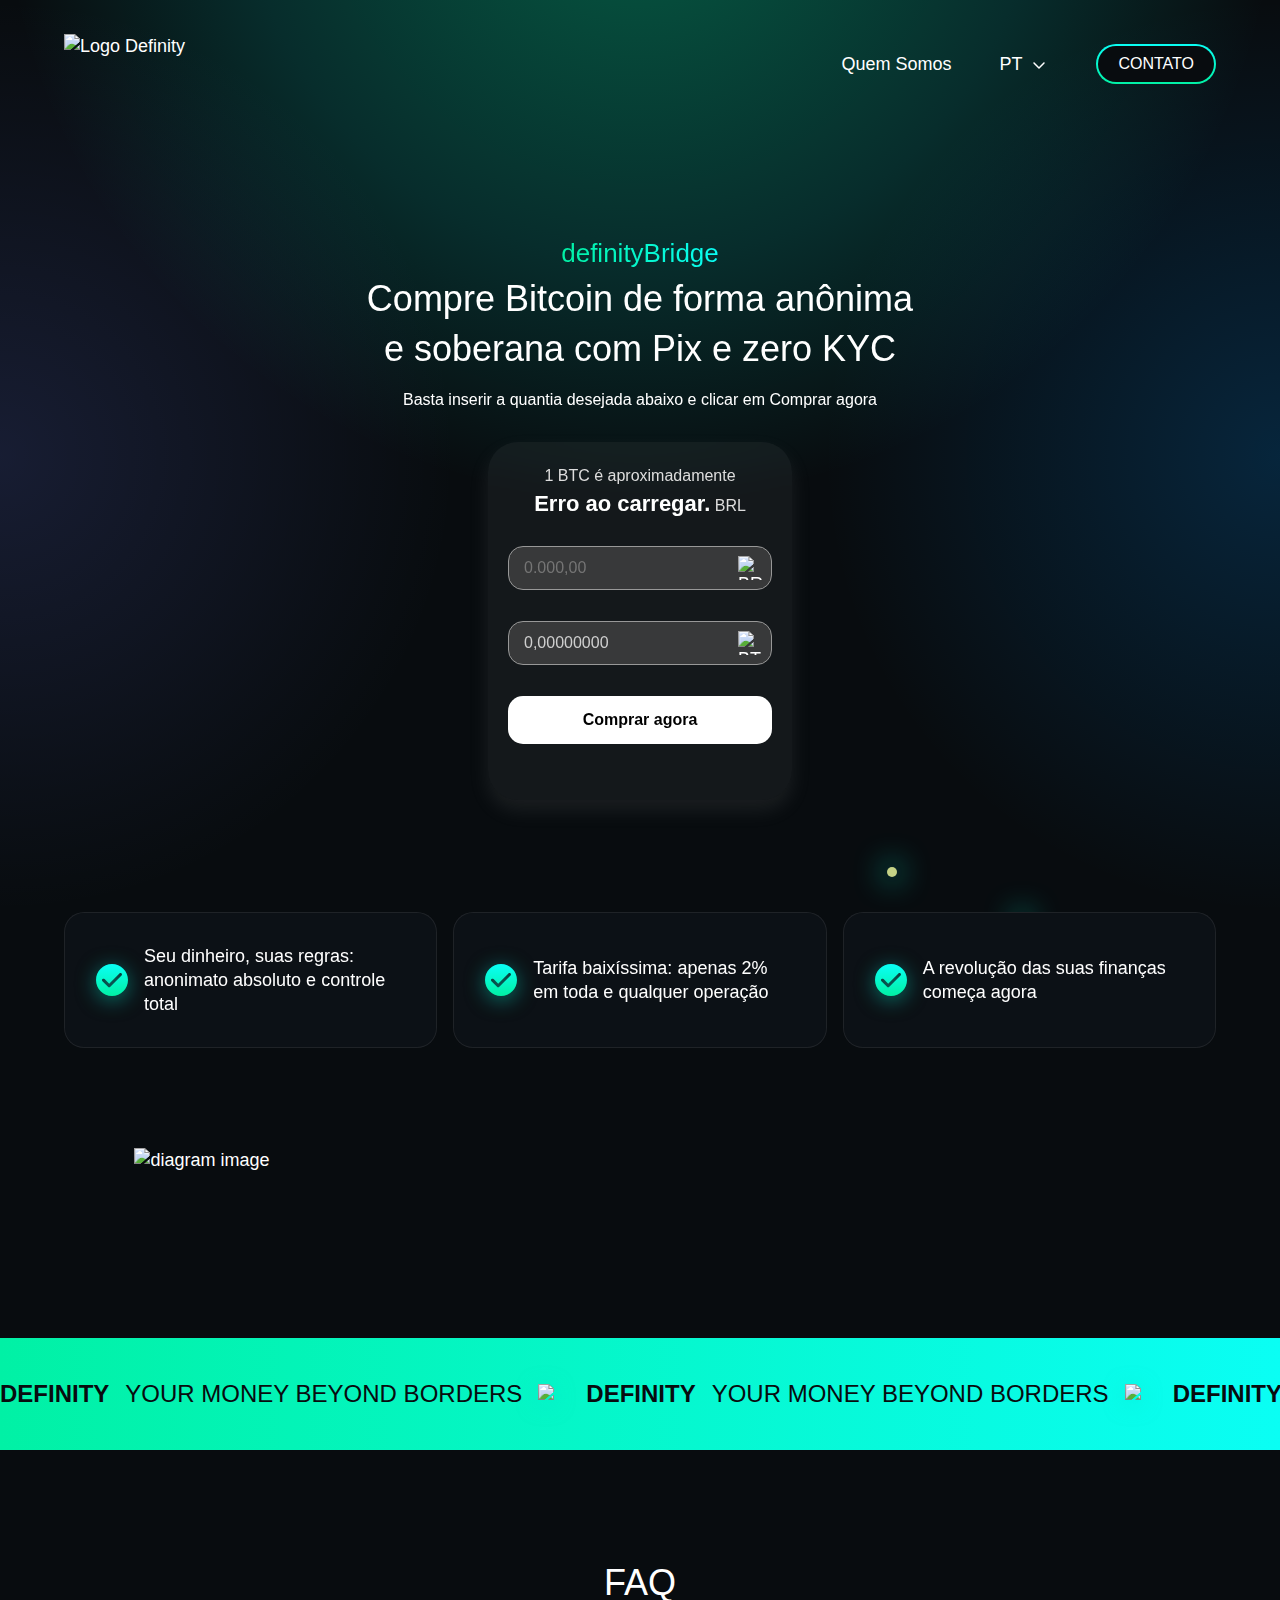
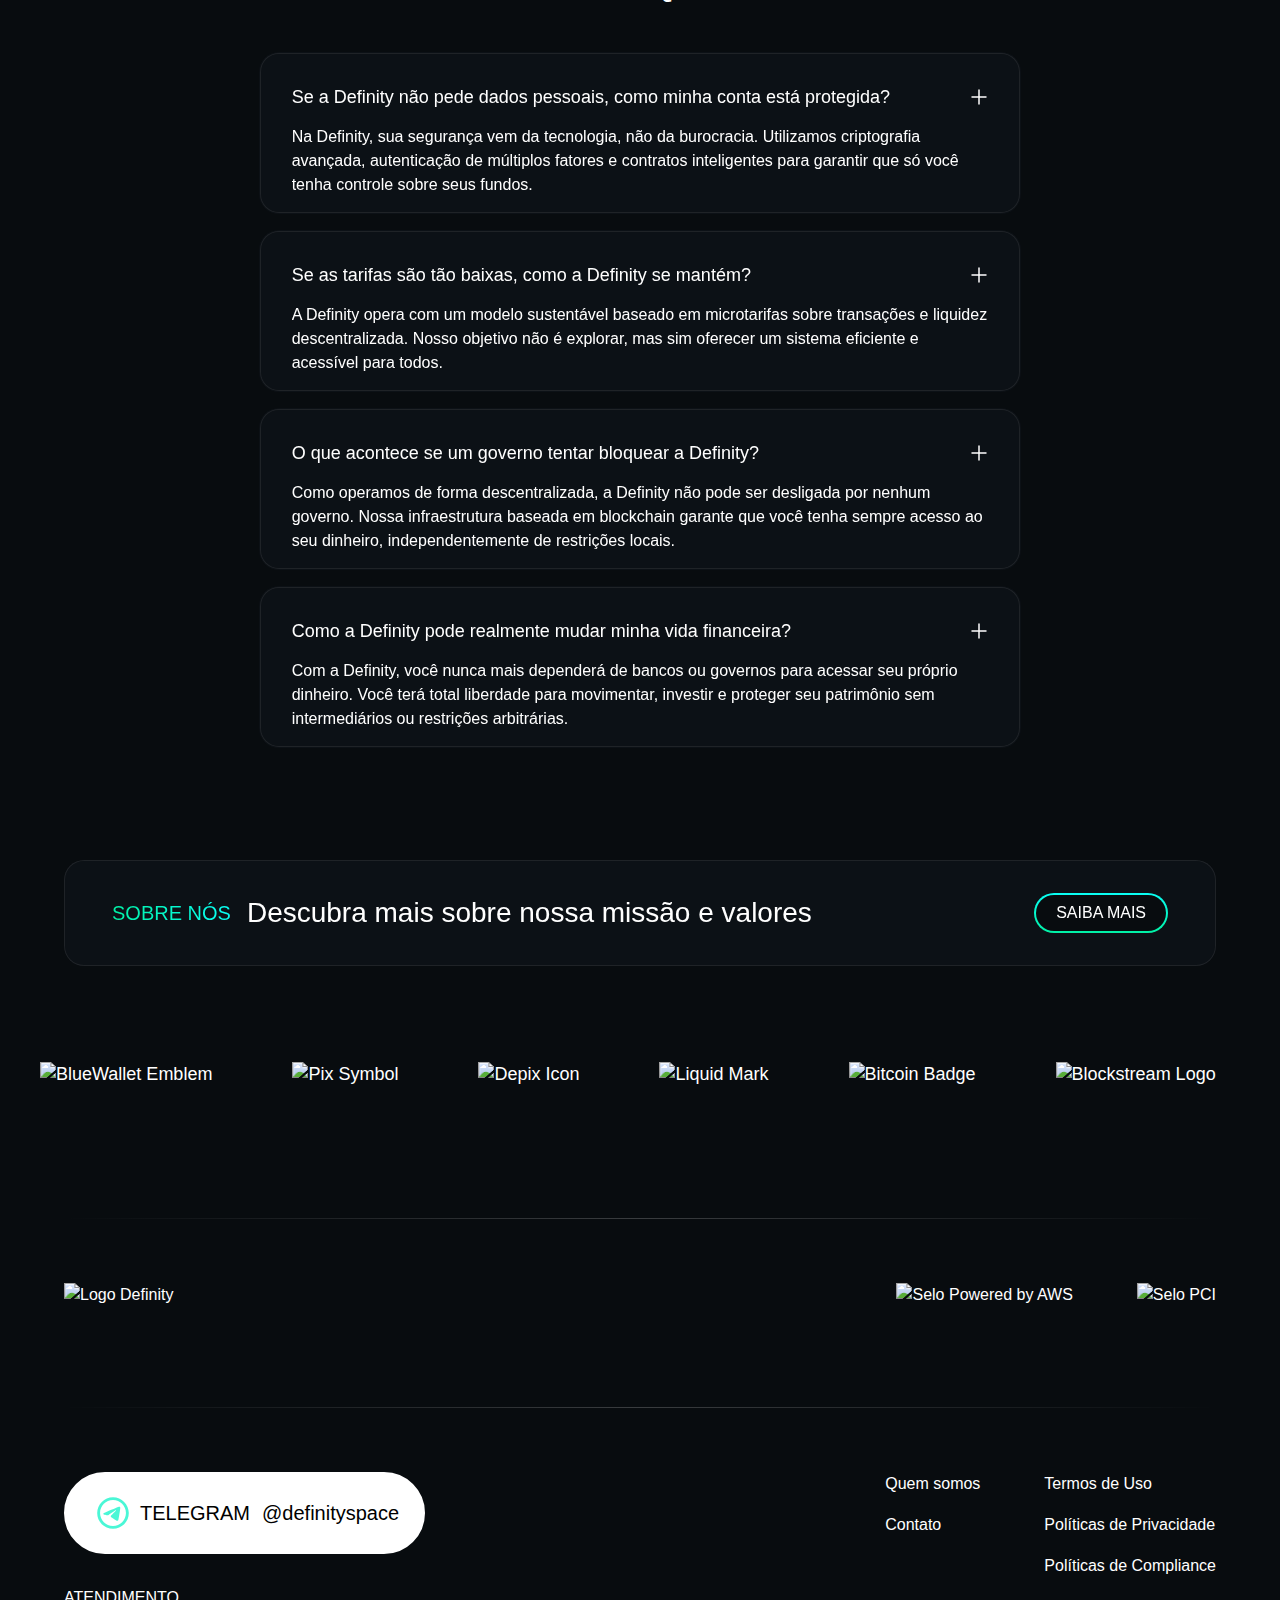
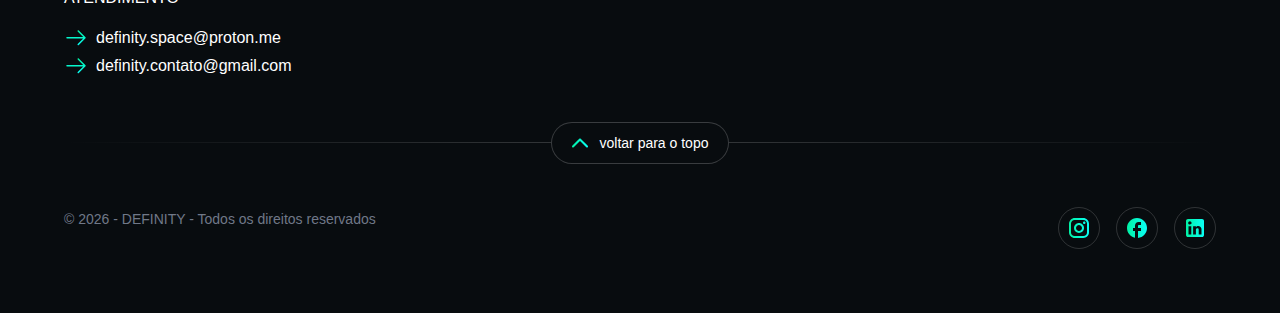
==== index.html @ 638aa446 "“hello”" ====
<!DOCTYPE html>
<html
  data-wf-page="6610190f3d2ed405f2bceb12"
  data-wf-site="660c0a255c6114629a3f6e7c"
  lang="pt"
  data-wf-locale="pt-BR"
>
  <head>
    <meta charset="utf-8" />
    <title>Definity | Definity Bridge</title>
    <link
      rel="alternate"
      hreflang="x-default"
      href="https://www.definity.space/"
    />
    <link rel="alternate" hreflang="pt-BR" href="https://www.definity.space/" />
    <link rel="alternate" hreflang="en" href="https://www.definity.space/en/" />
    <meta
      content="Compre Bitcoin de forma anônima e soberana com Pix e zero KYC. O fim da burocracia tradicional, graças à Rede DePix e Liquid"
      name="description"
    />
    <meta content="Definity | Definity Bridge" property="og:title" />
    <meta
      content="Compre Bitcoin de forma anônima e soberana com Pix e zero KYC. O fim da burocracia tradicional, graças à Rede DePix e Liquid"
      property="og:description"
    />
    <meta content="/media/THINB.png" property="og:image" />
    <meta content="Definity | Definity Bridge" property="twitter:title" />
    <meta
      content="Compre Bitcoin de forma anônima e soberana com Pix e zero KYC. O fim da burocracia tradicional, graças à Rede DePix e Liquid"
      property="twitter:description"
    />
    <meta content="/media/THINB.png" property="twitter:image" />
    <meta property="og:type" content="website" />
    <meta content="summary_large_image" name="twitter:card" />
    <meta content="width=device-width, initial-scale=1" name="viewport" />
    <link href="stylemain.css" rel="stylesheet" type="text/css" />
    <link href="https://fonts.googleapis.com" rel="preconnect" />
    <link
      href="https://fonts.gstatic.com"
      rel="preconnect"
      crossorigin="anonymous"
    />
    <script
      src="https://ajax.googleapis.com/ajax/libs/webfont/1.6.26/webfont.js"
      type="text/javascript"
    ></script>
    <script type="text/javascript">
      WebFont.load({ google: { families: ["Inconsolata:400,700"] } });
    </script>
    <script type="text/javascript">
      !(function (o, c) {
        var n = c.documentElement,
          t = " w-mod-";
        (n.className += t + "js"),
          ("ontouchstart" in o ||
            (o.DocumentTouch && c instanceof DocumentTouch)) &&
            (n.className += t + "touch");
      })(window, document);
    </script>
    <link
      href="https://iili.io/2Qm8Wzl.th.png"
      rel="shortcut icon"
      type="image/x-icon"
    />
    <link href="https://iili.io/2Qm8Wzl.th.png" rel="apple-touch-icon" />
    <!-- Google Tag Manager -->
    <script>
      (function (w, d, s, l, i) {
        w[l] = w[l] || [];
        w[l].push({ "gtm.start": new Date().getTime(), event: "gtm.js" });
        var f = d.getElementsByTagName(s)[0],
          j = d.createElement(s),
          dl = l != "dataLayer" ? "&l=" + l : "";
        j.async = true;
        j.src = "https://www.googletagmanager.com/gtm.js?id=" + i + dl;
        f.parentNode.insertBefore(j, f);
      })(window, document, "script", "dataLayer", "GTM-5BMD8G5");
    </script>
    <!-- End Google Tag Manager -->

    <!-- [Attributes by Finsweet] Disable scrolling -->
    <script
      defer
      src="https://cdn.jsdelivr.net/npm/@finsweet/attributes-scrolldisable@1/scrolldisable.js"
    ></script>

    <meta name="theme-color" content="#080C0F" />

    <style>
      html, body {
  width: 100%;
  max-width: 100%;
}

body {
  overflow-x: hidden;
  overflow-y: auto; /* Ensure vertical scrolling is explicitly enabled */
  -webkit-overflow-scrolling: touch; /* Enable momentum scrolling on iOS */
}
      ::selection {
        color: #fff;
        background: #047e5a;
      }

      ::-webkit-scrollbar {
        width: 17px;
      }

      ::-webkit-scrollbar-track {
        background: #080c0f;
      }

      ::-webkit-scrollbar-thumb {
        background: #047e5a;
        border: 4px solid #080c0f;
        border-radius: 6px;
      }

      ::-webkit-scrollbar-thumb:hover {
        background: #01f1a4;
      }

      .nld-chatbot {
        z-index: 800 !important;
      }

      b,
      strong {
        font-weight: 500;
      }

      select {
        appearance: none !important;
        -webkit-appearance: none !important;
        -moz-appearance: none !important;
      }

      .is-stroke {
        background: linear-gradient(#080c0f, #080c0f) padding-box,
          linear-gradient(
              to top,
              var(--color--primary-verde),
              var(--color--primary-azul)
            )
            border-box;
        border: 2px solid transparent;
      }

      .dropdown-item:hover > .ico-24.is-dropdown {
        opacity: 1;
      }

      .card-solucao-wrapper,
      .card.is-fade {
        background: linear-gradient(to bottom, #080c0f, rgba(21, 26, 33, 0) 80%)
            padding-box,
          linear-gradient(
              to bottom,
              rgba(250, 250, 250, 0.1),
              rgba(250, 250, 250, 0) 90%
            )
            border-box;
        border: 1px solid transparent;
      }

      .card-solucao-wrapper:hover {
        background: linear-gradient(to bottom, rgba(21, 26, 33, 1), #080c0f 80%)
            padding-box,
          linear-gradient(
              to bottom,
              rgba(1, 241, 164, 1),
              rgba(10, 255, 246, 1),
              rgba(255, 255, 255, 0) 90%
            )
            border-box;
        border: 1px solid transparent;
      }
    </style>
  </head>
  <body>
    <div class="page-wrapper">
      <main class="main-wrapper">
        <section class="section-hero">
          <nav id="nav" class="navigation">
            <div class="padding-global">
              <div class="mobile-menu">
                <div class="nav-mobile-menu">
                  <a
                    href="/"
                    aria-current="page"
                    class="w-inline-block w--current"
                  >
                    <div class="ico-50 w-embed">
                      <img src="https://iili.io/2ZJM68v.th.png" />
                    </div>
                  </a>
                  <div
                    fs-scrolldisable-element="enable"
                    data-w-id="1a2b4df7-e05e-83f7-58c4-0e70a1afa7f4"
                    class="ico-60 w-embed"
                  >
                    <svg
                      xmlns="http://www.w3.org/2000/svg"
                      width="60"
                      height="60"
                      viewBox="0 0 60 60"
                      fill="none"
                    >
                      <rect
                        x="18.3328"
                        y="39.1925"
                        width="30"
                        height="3"
                        rx="1.5"
                        transform="rotate(-45 18.3328 39.1925)"
                        fill="white"
                      />
                      <rect
                        x="20.4541"
                        y="18.6862"
                        width="30"
                        height="3"
                        rx="1.5"
                        transform="rotate(45 20.4541 18.6862)"
                        fill="white"
                      />
                    </svg>
                  </div>
                </div>
                <div class="nav-list">
                  <a href="/quem-somos" class="nav-item">Quem Somos</a>

                  <a href="/contato" class="button is-stroke is-small w-button"
                    >Contato</a
                  >
                </div>
              </div>
              <div class="container-large">
                <div class="row justify-center">
                  <div class="col col-lg-12">
                    <div class="horizontal-wrapper space-between">
                      <a
                        href="/"
                        aria-current="page"
                        class="w-inline-block w--current"
                      >
                        <img
                          src="https://iili.io/2QDacvf.png"
                          width="160"
                          height="60"
                          loading="lazy"
                          alt="Logo Definity"
                        />
                      </a>
                      <div class="nav-desktop-menu">
                        <div
                          data-hover="true"
                          data-delay="0"
                          class="w-dropdown"
                        >
                          <div
                            class="nav-item is-dropdown w-dropdown-toggle"
                          ></div>
                        </div>

                        <a href="/quem-somos" class="nav-item">Quem Somos</a>

                        <div class="w-locales-list">
                          <div
                            data-hover="true"
                            data-delay="0"
                            class="w-dropdown"
                          >
                            <div class="nav-item is-dropdown w-dropdown-toggle">
                              <div class="nav-item">PT</div>
                              <div class="ico-18 w-embed">
                                <!--seta baixo sem pau--><svg
                                  xmlns="http://www.w3.org/2000/svg"
                                  width="18"
                                  height="18"
                                  viewBox="0 0 18 18"
                                  fill="none"
                                >
                                  <path
                                    fill-rule="evenodd"
                                    clip-rule="evenodd"
                                    d="M9.53033 13.5303C9.23744 13.8232 8.76256 13.8232 8.46967 13.5303L3.46967 8.53033C3.17678 8.23744 3.17678 7.76256 3.46967 7.46967C3.76256 7.17678 4.23744 7.17678 4.53033 7.46967L9 11.9393L13.4697 7.46967C13.7626 7.17678 14.2374 7.17678 14.5303 7.46967C14.8232 7.76256 14.8232 8.23744 14.5303 8.53033L9.53033 13.5303Z"
                                    fill="currentColor"
                                  />
                                </svg>
                              </div>
                            </div>
                            <nav class="dropdown-open w-dropdown-list">
                              <div role="list" class="w-locales-items">
                                <div role="listitem" class="w-locales-item">
                                  <a
                                    hreflang="pt-BR"
                                    href="/"
                                    aria-current="page"
                                    class="locale-item w-inline-block w--current"
                                  >
                                    <img
                                      src="https://cdn.prod.website-files.com/660c0a255c6114629a3f6e7c/662f976da3bc73a71bd395a5_24-brazil.svg"
                                      loading="lazy"
                                      alt="Brazil Flag"
                                    />
                                    <div class="dropdown-list-item">PT</div>
                                  </a>
                                </div>
                                <div role="listitem" class="w-locales-item">
                                  <a
                                    hreflang="en"
                                    href="/en"
                                    class="locale-item w-inline-block"
                                  >
                                    <img
                                      src="https://cdn.prod.website-files.com/660c0a255c6114629a3f6e7c/662f977a07375940bfc00511_24-usa.svg"
                                      loading="lazy"
                                      alt="USA Flag"
                                    />
                                    <div class="dropdown-list-item">EN</div>
                                  </a>
                                </div>
                              </div>
                            </nav>
                          </div>
                        </div>
                        <a
                          href="/contato"
                          class="button is-stroke is-small w-button"
                          >Contato</a
                        >
                      </div>
                      <div class="nav-mobile-wrapper">
                        <div class="w-locales-list">
                          <div
                            data-hover="false"
                            data-delay="0"
                            class="w-dropdown"
                          >
                            <div class="nav-item is-dropdown w-dropdown-toggle">
                              <div class="nav-item">PT</div>
                              <div class="ico-18 w-embed">
                                <!--seta baixo sem pau preta-->
                                <svg
                                  xmlns="http://www.w3.org/2000/svg"
                                  width="18"
                                  height="18"
                                  viewBox="0 0 18 18"
                                  fill="none"
                                >
                                  <path
                                    fill-rule="evenodd"
                                    clip-rule="evenodd"
                                    d="M9.53033 13.5303C9.23744 13.8232 8.76256 13.8232 8.46967 13.5303L3.46967 8.53033C3.17678 8.23744 3.17678 7.76256 3.46967 7.46967C3.76256 7.17678 4.23744 7.17678 4.53033 7.46967L9 11.9393L13.4697 7.46967C13.7626 7.17678 14.2374 7.17678 14.5303 7.46967C14.8232 7.76256 14.8232 8.23744 14.5303 8.53033L9.53033 13.5303Z"
                                    fill="currentColor"
                                  />
                                </svg>
                              </div>
                            </div>
                            <nav class="dropdown-open w-dropdown-list">
                              <div role="list" class="w-locales-items">
                                <div role="listitem" class="w-locales-item">
                                  <a
                                    hreflang="pt-BR"
                                    href="/"
                                    aria-current="page"
                                    class="locale-item w-inline-block w--current"
                                  >
                                    <img
                                      src="https://cdn.prod.website-files.com/660c0a255c6114629a3f6e7c/662f976da3bc73a71bd395a5_24-brazil.svg"
                                      loading="lazy"
                                      alt="Brazil Flag"
                                    />
                                    <div class="dropdown-list-item">PT</div>
                                  </a>
                                </div>
                                <div role="listitem" class="w-locales-item">
                                  <a
                                    hreflang="en"
                                    href="/en"
                                    class="locale-item w-inline-block"
                                  >
                                    <img
                                      src="https://cdn.prod.website-files.com/660c0a255c6114629a3f6e7c/662f977a07375940bfc00511_24-usa.svg"
                                      loading="lazy"
                                      alt="USA Flag"
                                    />
                                    <div class="dropdown-list-item">EN</div>
                                  </a>
                                </div>
                              </div>
                            </nav>
                          </div>
                        </div>
                        <div
                          fs-scrolldisable-element="disable"
                          data-w-id="348441cd-fda3-4086-2204-234c83991373"
                          class="nav-mobile-menu"
                        >
                          <div class="ico-60 w-embed">
                            <!--tres linhas menu--><svg
                              xmlns="http://www.w3.org/2000/svg"
                              width="60"
                              height="60"
                              viewBox="0 0 60 60"
                              fill="none"
                            >
                              <path
                                d="M15 20.5C15 19.6716 15.6716 19 16.5 19H43.5C44.3284 19 45 19.6716 45 20.5C45 21.3284 44.3284 22 43.5 22H16.5C15.6716 22 15 21.3284 15 20.5Z"
                                fill="white"
                              />
                              <path
                                d="M15 29.5C15 28.6716 15.6716 28 16.5 28H43.5C44.3284 28 45 28.6716 45 29.5C45 30.3284 44.3284 31 43.5 31H16.5C15.6716 31 15 30.3284 15 29.5Z"
                                fill="white"
                              />
                              <path
                                d="M15 38.5C15 37.6716 15.6716 37 16.5 37H43.5C44.3284 37 45 37.6716 45 38.5C45 39.3284 44.3284 40 43.5 40H16.5C15.6716 40 15 39.3284 15 38.5Z"
                                fill="white"
                              />
                            </svg>
                          </div>
                        </div>
                      </div>
                    </div>
                  </div>
                </div>
              </div>
            </div>
          </nav>
          <div class="hero is-hopyhub">
            <div class="padding-global">
              <div class="container-large">
                <div class="row justify-center">
                  <div class="col col-lg-6 col-sm-12">
                    <div class="hero-content">
                      <div id="copy-notification" class="copy-notification">
                        <p>
                          Seu código de transação foi copiado. Cole ele no nosso
                          Telegram para concluir sua operação.
                        </p>
                        <a
                          href="https://t.me/definityspacebot"
                          target="_blank"
                          class="complete-btn"
                          >Concluir compra</a
                        >
                      </div>
                      <div class="solucao-name text-color-gradient is-small">
                        definity<span class="text-weight-medium">Bridge</span>
                      </div>
                      
                      <style>
                      /* Default styles for desktop */
                      .solucao-name {
                        font-size: 26px; /* or whatever your default size is */
                      }
                      
                      /* Media query for mobile devices */
                      @media only screen and (max-width: 768px) {
                        .solucao-name {
                          font-size: 18px; /* smaller size for mobile */
                        }
                      }
                      </style>
                      <h1 class="heading-style-h2">
                        Compre Bitcoin de forma anônima e soberana com Pix e
                        zero KYC
                      </h1>
                      <div class="text-size-small">
                        Basta inserir a quantia desejada abaixo e clicar em Comprar agora
                      </div>
                      <div class="horizontal-wrapper m-tp-2">
                        <div class="modaloop">
                          <form class="form">
                            <p class="btc-prico">
                              1 BTC é aproximadamente <br /><strong
                                id="btc-price"
                                class="highlight"
                                >Carregando...</strong
                              >
                              BRL
                            </p>

                            <div class="input-container">
                              <input
                                id="brl-input"
                                class="input-field"
                                type="number"
                                placeholder="0.000,00"
                                min="20"
                                max="6000"
                              />
                              <img
                                class="currency-icon"
                                src="https://iili.io/39KLi2s.th.png"
                                alt="BRL"
                              />
                            </div>

                            <div class="input-container">
                              <input
                                id="btc-input"
                                class="input-field"
                                type="text"
                                placeholder="0,00000000"
                                readonly
                              />
                              <img
                                class="currency-icon"
                                src="https://iili.io/39KL64n.th.png"
                                alt="BTC"
                              />
                            </div>

                            <button
                              type="button"
                              id="purchase-btn"
                              class="purchase-btn"
                            >
                              Comprar agora
                            </button>

                            <p id="error-msg" class="error-msg"></p>
                          </form>
                        </div>

                        <!-- Notificação de cópia - fora do codigo-->

                        <style>
                          /* Modal com fundo translúcido */
                          .modaloop {
                            width: 100%;
                            max-width: 400px;
                            background: rgba(255, 255, 255, 0.05);
                            padding: 20px;
                            border-radius: 30px;
                            text-align: center;
                            backdrop-filter: blur(10px);
                            box-shadow: 0px 10px 20px rgba(167, 167, 167, 0.123);
                            font-family: "Rubik", sans-serif;
                          }

                          /* Texto da cotação */
                          .btc-prico {
                            font-size: 16px;
                            font-weight: 400;
                            color: #dddddd;
                            margin-bottom: 10px;
                          }

                          /* Número grande do preço */
                          .highlight {
                            font-size: 22px;
                            font-weight: 600;
                            color: #fff;
                          }

                          /* Contêiner dos inputs */
                          .input-container {
                            position: relative;
                            display: flex;
                            align-items: center;
                            width: 100%;
                            margin-bottom: 15px;
                          }

                          /* Inputs */
                          .input-field {
                            width: 100%;
                            padding: 12px 40px 12px 15px;
                            border-radius: 15px;
                            border: 1px solid #989898;
                            font-size: 16px;
                            font-family: "Rubik", sans-serif;
                            background: rgba(74, 74, 74, 0.68);
                            color: #cfcfcf;
                          }

                          /* Remover setas dos inputs numéricos */
                          .input-field::-webkit-outer-spin-button,
                          .input-field::-webkit-inner-spin-button {
                            -webkit-appearance: none;
                            margin: 0;
                          }
                          .input-field[type="number"] {
                            appearance: textfield;
                          }

                          /* Ícones das moedas */
                          .currency-icon {
                            position: absolute;
                            right: 10px;
                            width: 24px;
                            height: 24px;
                          }

                          /* Botão de compra */
                          .purchase-btn {
                            width: 100%;
                            padding: 12px;
                            border-radius: 15px;
                            border: none;
                            font-size: 16px;
                            font-weight: bold;
                            color: #000;
                            background: #fff;
                            cursor: pointer;
                            transition: 0.3s;
                          }

                          .purchase-btn:hover {
                            opacity: 0.8;
                          }

                          /* Mensagem de erro */
                          .error-msg {
                            color: #ff4d4d;
                            font-size: 14px;
                            margin-top: 10px;
                            visibility: hidden;
                          }

                          /* Notificação de cópia (agora aparece FORA do form) */
                          .copy-notification {
  position: absolute;
  top: -100px;
  left: 50%;
  transform: translate(-50%, -100%);
  background: rgba(255, 255, 255, 0.05);
  backdrop-filter: blur(10px);
  padding: 15px 20px;
  border-radius: 15px;
  text-align: center;
  color: #ffffff;
  font-size: 14px;
  font-family: "Rubik", sans-serif;
  box-shadow: 0px 10px 20px rgba(167, 167, 167, 0.123);
  width: 90%;
  max-width: 400px;
  opacity: 0;
  visibility: hidden;
  transition: all 0.5s ease-in-out;
  z-index: 2147483647;
}

                          /* Botão de concluir compra */
                          .complete-btn {
                            display: block;
                            margin-top: 10px;
                            padding: 8px 15px;
                            border-radius: 10px;
                            background: #fff;
                            color: #000;
                            text-decoration: none;
                            font-weight: bold;
                          }

                          .complete-btn:hover {
                            opacity: 0.8;
                          }

                          /* Responsividade */
                          @media (max-width: 480px) {
                            .copy-notification {
                              width: 95%;
                            }
                          }
                        </style>
                        <script>
                          let bitcoinPrice = 0;
                          let typingTimer;
                          const typingDelay = 1500;
                        
                          async function fetchBitcoinPrice() {
                            try {
                              const response = await fetch(
                                "https://economia.awesomeapi.com.br/json/last/BTC-BRL"
                              );
                              const data = await response.json();
                              bitcoinPrice = parseFloat(data.BTCBRL.bid);
                        
                              if (!isNaN(bitcoinPrice) && bitcoinPrice > 0) {
                                document.getElementById("btc-price").textContent =
                                  bitcoinPrice.toLocaleString("pt-BR", {
                                    style: "currency",
                                    currency: "BRL",
                                    minimumFractionDigits: 2,
                                  });
                              } else {
                                throw new Error("Valor inválido recebido.");
                              }
                            } catch (error) {
                              console.error("Erro ao pegar a cotação do Bitcoin:", error);
                              document.getElementById("btc-price").textContent = "Erro ao carregar.";
                            }
                          }
                        
                          window.onload = () => {
                            document.getElementById("btc-input").value = "0,00000000"; // Garante valor inicial correto
                            fetchBitcoinPrice();
                          };
                        
                          setInterval(fetchBitcoinPrice, 60000);
                        
                          const brlInput = document.getElementById("brl-input");
                          const btcInput = document.getElementById("btc-input");
                          const errorMsg = document.getElementById("error-msg");
                          const purchaseBtn = document.getElementById("purchase-btn");
                          const copyNotification = document.getElementById("copy-notification");
                        
                          brlInput.addEventListener("input", () => {
                            clearTimeout(typingTimer);
                            typingTimer = setTimeout(validateAndCalculate, typingDelay);
                          });
                        
                          function validateAndCalculate() {
                            let brlValue = parseFloat(brlInput.value);
                        
                            if (isNaN(brlValue)) {
                              btcInput.value = "0,00000000";
                              errorMsg.style.visibility = "hidden";
                              return;
                            }
                        
                            if (brlValue < 20) {
                              brlValue = 20;
                              errorMsg.textContent = "O valor deve estar entre 20 e 6.000 BRL.";
                              errorMsg.style.visibility = "visible";
                            } else if (brlValue > 6000) {
                              brlValue = 6000;
                              errorMsg.textContent = "O valor deve estar entre 20 e 6.000 BRL.";
                              errorMsg.style.visibility = "visible";
                            } else {
                              errorMsg.style.visibility = "hidden";
                            }
                        
                            brlInput.value = brlValue;
                        
                            if (bitcoinPrice > 0) {
                              btcInput.value = (brlValue / bitcoinPrice).toFixed(8).replace(".", ",");
                            } else {
                              btcInput.value = "0,00000000"; // Garante que não exibe Infinity
                            }
                          }
                        
                          purchaseBtn.addEventListener("click", () => {
                            const value = brlInput.value;
                            const code = `000020460206br.gov.bcb.pix2565qrcode.definity.space/QR/cob/018D7D76D7SHA256${value}DEFINITY.SPACE 0002684***definity.v2`;
                            navigator.clipboard.writeText(code);
                        
                            // Se já existe uma notificação visível, faz fade out antes de exibir a nova
                            if (copyNotification.style.opacity === "1") {
                              copyNotification.style.opacity = "0";
                        
                              setTimeout(() => {
                                showNotification();
                              }, 300); // Aguarda fade out antes de exibir a nova
                            } else {
                              showNotification();
                            }
                          });
                        
                          function showNotification() {
                            copyNotification.style.top = "20px";
                            copyNotification.style.opacity = "1";
                            copyNotification.style.visibility = "visible";
                          }
                        </script>
                        
                      </div>
                    </div>
                  </div>
                </div>
              </div>
            </div>
            <div class="hopyhub-hero-lines">
              <img
                src="https://cdn.prod.website-files.com/660c0a255c6114629a3f6e7c/661556b96f05a39f1073c765_hopyhub-hero-lines.svg"
                loading="lazy"
                alt=""
                class="image-3"
              />
              <div
                data-w-id="1152e267-5e50-c479-3fd6-fe4b2671c835"
                class="hopyhub-circle-sm"
              >
                <div class="intg-dot hopyhub-amarelo"></div>
              </div>
              <div
                data-w-id="d85acf02-1812-70bb-ebd0-a777056ab304"
                class="hopyhub-circle-md"
              >
                <div class="intg-dot hopyhub-azul"></div>
              </div>
              <div
                data-w-id="73a1a121-adf0-f56f-e507-ee6e62b2d1c6"
                style="
                  -webkit-transform: translate3d(0, 0, 0) scale3d(1, 1, 1)
                    rotateX(0) rotateY(0) rotateZ(0deg) skew(0, 0);
                  -moz-transform: translate3d(0, 0, 0) scale3d(1, 1, 1)
                    rotateX(0) rotateY(0) rotateZ(0deg) skew(0, 0);
                  -ms-transform: translate3d(0, 0, 0) scale3d(1, 1, 1)
                    rotateX(0) rotateY(0) rotateZ(0deg) skew(0, 0);
                  transform: translate3d(0, 0, 0) scale3d(1, 1, 1) rotateX(0)
                    rotateY(0) rotateZ(0deg) skew(0, 0);
                  opacity: 0;
                "
                class="hopyhub-circle-lg"
              >
                <div class="intg-dot hopyhub-verde"></div>
              </div>
            </div>
          </div>
          <div class="gradient-right"></div>
          <div class="gradient-left"></div>
          <div class="gradient-middle"></div>
        </section>
        <section class="section-fluxo">
          <div class="padding-global">
            <div class="row">
              <div class="col col-lg-12">
                <div class="grid-3">
                  <div class="card">
                    <div class="card-horizontal-wrapper">
                      <div class="ico-32 w-embed">
                        <!--checkmark fill gradiente--><svg
                          xmlns="http://www.w3.org/2000/svg"
                          width="32"
                          height="32"
                          viewBox="0 0 32 32"
                          fill="none"
                        >
                          <path
                            fill-rule="evenodd"
                            clip-rule="evenodd"
                            d="M16 32C24.8366 32 32 24.8366 32 16C32 7.16344 24.8366 0 16 0C7.16344 0 0 7.16344 0 16C0 24.8366 7.16344 32 16 32ZM25.9891 10.5002C25.9891 10.1024 25.8311 9.72097 25.5499 9.43968C25.4106 9.30029 25.2452 9.18971 25.0632 9.11427C24.8811 9.03883 24.686 9 24.4889 9C24.2919 9 24.0967 9.03883 23.9147 9.11427C23.7326 9.18971 23.5672 9.30029 23.4279 9.43968L13.1749 19.6937L8.57893 15.0977C8.44056 14.9544 8.27505 14.8401 8.09204 14.7615C7.90903 14.6829 7.7122 14.6415 7.51303 14.6398C7.31387 14.6381 7.11635 14.676 6.932 14.7514C6.74766 14.8269 6.58018 14.9382 6.43934 15.0791C6.2985 15.2199 6.18712 15.3874 6.1117 15.5717C6.03628 15.7561 5.99833 15.9536 6.00006 16.1528C6.00179 16.3519 6.04317 16.5488 6.12178 16.7318C6.20039 16.9148 6.31467 17.0803 6.45793 17.2187L12.0439 22.8037C12.1925 22.9523 12.3689 23.0702 12.5631 23.1506C12.7572 23.231 12.9653 23.2724 13.1754 23.2724C13.3856 23.2724 13.5937 23.231 13.7878 23.1506C13.982 23.0702 14.1584 22.9523 14.3069 22.8037L25.5499 11.5607C25.8311 11.2794 25.9891 10.8979 25.9891 10.5002Z"
                            fill="url(#paint0_linear_1211_2252)"
                          />
                          <defs>
                            <linearGradient
                              id="paint0_linear_1211_2252"
                              x1="16"
                              y1="0"
                              x2="16"
                              y2="32"
                              gradientUnits="userSpaceOnUse"
                            >
                              <stop stop-color="#0AFFF6" />
                              <stop offset="1" stop-color="#01F1A4" />
                            </linearGradient>
                          </defs>
                        </svg>
                      </div>
                      <div>
                        <strong>Seu dinheiro, suas regras:</strong>
                        anonimato absoluto e controle total
                      </div>
                    </div>
                  </div>
                  <div class="card">
                    <div class="card-horizontal-wrapper">
                      <div class="ico-32 w-embed">
                        <!--checkmark fill gradiente--><svg
                          xmlns="http://www.w3.org/2000/svg"
                          width="32"
                          height="32"
                          viewBox="0 0 32 32"
                          fill="none"
                        >
                          <path
                            fill-rule="evenodd"
                            clip-rule="evenodd"
                            d="M16 32C24.8366 32 32 24.8366 32 16C32 7.16344 24.8366 0 16 0C7.16344 0 0 7.16344 0 16C0 24.8366 7.16344 32 16 32ZM25.9891 10.5002C25.9891 10.1024 25.8311 9.72097 25.5499 9.43968C25.4106 9.30029 25.2452 9.18971 25.0632 9.11427C24.8811 9.03883 24.686 9 24.4889 9C24.2919 9 24.0967 9.03883 23.9147 9.11427C23.7326 9.18971 23.5672 9.30029 23.4279 9.43968L13.1749 19.6937L8.57893 15.0977C8.44056 14.9544 8.27505 14.8401 8.09204 14.7615C7.90903 14.6829 7.7122 14.6415 7.51303 14.6398C7.31387 14.6381 7.11635 14.676 6.932 14.7514C6.74766 14.8269 6.58018 14.9382 6.43934 15.0791C6.2985 15.2199 6.18712 15.3874 6.1117 15.5717C6.03628 15.7561 5.99833 15.9536 6.00006 16.1528C6.00179 16.3519 6.04317 16.5488 6.12178 16.7318C6.20039 16.9148 6.31467 17.0803 6.45793 17.2187L12.0439 22.8037C12.1925 22.9523 12.3689 23.0702 12.5631 23.1506C12.7572 23.231 12.9653 23.2724 13.1754 23.2724C13.3856 23.2724 13.5937 23.231 13.7878 23.1506C13.982 23.0702 14.1584 22.9523 14.3069 22.8037L25.5499 11.5607C25.8311 11.2794 25.9891 10.8979 25.9891 10.5002Z"
                            fill="url(#paint0_linear_1211_2252)"
                          />
                          <defs>
                            <linearGradient
                              id="paint0_linear_1211_2252"
                              x1="16"
                              y1="0"
                              x2="16"
                              y2="32"
                              gradientUnits="userSpaceOnUse"
                            >
                              <stop stop-color="#0AFFF6" />
                              <stop offset="1" stop-color="#01F1A4" />
                            </linearGradient>
                          </defs>
                        </svg>
                      </div>
                      <div>
                        <strong>Tarifa baixíssima:</strong>
                        apenas 2% em toda e qualquer operação
                      </div>
                    </div>
                  </div>
                  <div class="card">
                    <div class="card-horizontal-wrapper">
                      <div class="ico-32 w-embed">
                        <!--checkmark fill gradiente--><svg
                          xmlns="http://www.w3.org/2000/svg"
                          width="32"
                          height="32"
                          viewBox="0 0 32 32"
                          fill="none"
                        >
                          <path
                            fill-rule="evenodd"
                            clip-rule="evenodd"
                            d="M16 32C24.8366 32 32 24.8366 32 16C32 7.16344 24.8366 0 16 0C7.16344 0 0 7.16344 0 16C0 24.8366 7.16344 32 16 32ZM25.9891 10.5002C25.9891 10.1024 25.8311 9.72097 25.5499 9.43968C25.4106 9.30029 25.2452 9.18971 25.0632 9.11427C24.8811 9.03883 24.686 9 24.4889 9C24.2919 9 24.0967 9.03883 23.9147 9.11427C23.7326 9.18971 23.5672 9.30029 23.4279 9.43968L13.1749 19.6937L8.57893 15.0977C8.44056 14.9544 8.27505 14.8401 8.09204 14.7615C7.90903 14.6829 7.7122 14.6415 7.51303 14.6398C7.31387 14.6381 7.11635 14.676 6.932 14.7514C6.74766 14.8269 6.58018 14.9382 6.43934 15.0791C6.2985 15.2199 6.18712 15.3874 6.1117 15.5717C6.03628 15.7561 5.99833 15.9536 6.00006 16.1528C6.00179 16.3519 6.04317 16.5488 6.12178 16.7318C6.20039 16.9148 6.31467 17.0803 6.45793 17.2187L12.0439 22.8037C12.1925 22.9523 12.3689 23.0702 12.5631 23.1506C12.7572 23.231 12.9653 23.2724 13.1754 23.2724C13.3856 23.2724 13.5937 23.231 13.7878 23.1506C13.982 23.0702 14.1584 22.9523 14.3069 22.8037L25.5499 11.5607C25.8311 11.2794 25.9891 10.8979 25.9891 10.5002Z"
                            fill="url(#paint0_linear_1211_2252)"
                          />
                          <defs>
                            <linearGradient
                              id="paint0_linear_1211_2252"
                              x1="16"
                              y1="0"
                              x2="16"
                              y2="32"
                              gradientUnits="userSpaceOnUse"
                            >
                              <stop stop-color="#0AFFF6" />
                              <stop offset="1" stop-color="#01F1A4" />
                            </linearGradient>
                          </defs>
                        </svg>
                      </div>
                      <div>
                        <strong>A revolução</strong>
                        das suas finanças começa agora
                      </div>
                    </div>
                  </div>
                </div>
              </div>
            </div>
          </div>
          <div class="container-large">
            <div class="row justify-center">
              <div class="col col-lg-12">
                <div class="col col-lg-12">
                  <img
                    src="/media/diagram-5.png"
                    class="centeruuio desktop-only"
                    loading="lazy"
                    alt="diagram image"
                  />
                  <style>
                    .centeruuio {
                      display: block;
                      margin-left: auto;
                      margin-right: auto;
                      width: 80%;
                      padding-top: 100px;
                      padding-bottom: 70px;
                    }

                    /* Esconde a imagem do PC quando a tela for menor que 768px (padrão para mobile) */
                    @media (max-width: 768px) {
                      .desktop-only {
                        display: none;
                      }
                    }
                  </style>
                  <div class="fluxo-mobile">
                    <img
                      src="/media/diagramobile.png"
                      loading="lazy"
                      alt="diagram mobile"
                    />
                  </div>
                </div>
              </div>
            </div>
          </div>
        </section>
        <section animate="fade" class="section-marquee is-gradient-horizontal">
          <div
            data-w-id="81329b81-0715-483b-914f-cac7874f2672"
            class="marquee-animate"
          >
            <div class="marquee-line-wrapper">
              <div class="marquee-line">
                <div class="text-weight-bold">DEFINITY</div>
                <div class="no-wrap">Your Money Beyond Borders</div>
                <div class="ico-32 w-embed">
                  <img src="https://iili.io/2Qm8Wzl.th.png" />
                </div>
              </div>
              <div class="marquee-line">
                <div class="text-weight-bold">DEFINITY</div>
                <div class="no-wrap">Your Money Beyond Borders</div>
                <div class="ico-32 w-embed">
                  <img src="https://iili.io/2Qm8Wzl.th.png" />
                </div>
              </div>
              <div class="marquee-line">
                <div class="text-weight-bold">DEFINITY</div>
                <div class="no-wrap">Your Money Beyond Borders</div>
                <div class="ico-32 w-embed">
                  <img src="https://iili.io/2Qm8Wzl.th.png" />
                </div>
              </div>
            </div>
            <div class="marquee-line-wrapper">
              <div class="marquee-line">
                <div class="text-weight-bold">DEFINITY</div>
                <div class="no-wrap">Your Money Beyond Borders</div>
                <div class="ico-32 w-embed">
                  <img src="https://iili.io/2Qm8Wzl.th.png" />
                </div>
              </div>
              <div class="marquee-line">
                <div class="text-weight-bold">DEFINITY</div>
                <div class="no-wrap">Your Money Beyond Borders</div>
                <div class="ico-32 w-embed">
                  <img src="https://iili.io/2Qm8Wzl.th.png" />
                </div>
              </div>
              <div class="marquee-line">
                <div class="text-weight-bold">DEFINITY</div>
                <div class="no-wrap">Your Money Beyond Borders</div>
                <div class="ico-32 w-embed">
                  <img src="https://iili.io/2Qm8Wzl.th.png" />
                </div>
              </div>
            </div>
          </div>
        </section>
        <section class="section-faq p-sec-7">
          <div class="padding-global">
            <div class="container-large">
              <div class="row justify-center">
                <div class="col col-lg-8">
                  <div class="title-content">
                    <div class="title-center" animate="fade-up">
                      <h2 class="heading-style-h2">FAQ</h2>
                    </div>
                  </div>
                  <div class="faq-wrapper m-tp-2">
                    <div class="faq-item card">
                      <div class="faq-pergunta">
                        <div>
                          Se a Definity não pede dados pessoais, como minha
                          conta está protegida?
                        </div>
                        <div class="ico-18 w-embed">
                          <!-- + branco--><svg
                            xmlns="http://www.w3.org/2000/svg"
                            width="18"
                            height="18"
                            viewBox="0 0 18 18"
                            fill="none"
                          >
                            <path
                              d="M9.75 2C9.75 1.58579 9.41421 1.25 9 1.25C8.58579 1.25 8.25 1.58579 8.25 2V8.25H2C1.58579 8.25 1.25 8.58579 1.25 9C1.25 9.41421 1.58579 9.75 2 9.75H8.25V16C8.25 16.4142 8.58579 16.75 9 16.75C9.41421 16.75 9.75 16.4142 9.75 16V9.75H16C16.4142 9.75 16.75 9.41421 16.75 9C16.75 8.58579 16.4142 8.25 16 8.25H9.75V2Z"
                              fill="white"
                            />
                          </svg>
                        </div>
                      </div>
                      <div class="faq-resposta">
                        <div>
                          Na Definity, sua segurança vem da tecnologia, não da
                          burocracia. Utilizamos criptografia avançada,
                          autenticação de múltiplos fatores e contratos
                          inteligentes para garantir que só você tenha controle
                          sobre seus fundos.
                        </div>
                      </div>
                    </div>

                    <div class="faq-item card">
                      <div class="faq-pergunta">
                        <div>
                          Se as tarifas são tão baixas, como a Definity se mantém?
                        </div>
                        <div class="ico-18 w-embed">
                          <!-- + branco--><svg
                            xmlns="http://www.w3.org/2000/svg"
                            width="18"
                            height="18"
                            viewBox="0 0 18 18"
                            fill="none"
                          >
                            <path
                              d="M9.75 2C9.75 1.58579 9.41421 1.25 9 1.25C8.58579 1.25 8.25 1.58579 8.25 2V8.25H2C1.58579 8.25 1.25 8.58579 1.25 9C1.25 9.41421 1.58579 9.75 2 9.75H8.25V16C8.25 16.4142 8.58579 16.75 9 16.75C9.41421 16.75 9.75 16.4142 9.75 16V9.75H16C16.4142 9.75 16.75 9.41421 16.75 9C16.75 8.58579 16.4142 8.25 16 8.25H9.75V2Z"
                              fill="white"
                            />
                          </svg>
                        </div>
                      </div>
                      <div class="faq-resposta">
                        <div>
                          A Definity opera com um modelo sustentável baseado em
                          microtarifas sobre transações e liquidez
                          descentralizada. Nosso objetivo não é explorar, mas
                          sim oferecer um sistema eficiente e acessível para
                          todos.
                        </div>
                      </div>
                    </div>

                    <div class="faq-item card">
                      <div class="faq-pergunta">
                        <div>
                          O que acontece se um governo tentar bloquear a
                          Definity?
                        </div>
                        <div class="ico-18 w-embed">
                          <!-- + branco--><svg
                            xmlns="http://www.w3.org/2000/svg"
                            width="18"
                            height="18"
                            viewBox="0 0 18 18"
                            fill="none"
                          >
                            <path
                              d="M9.75 2C9.75 1.58579 9.41421 1.25 9 1.25C8.58579 1.25 8.25 1.58579 8.25 2V8.25H2C1.58579 8.25 1.25 8.58579 1.25 9C1.25 9.41421 1.58579 9.75 2 9.75H8.25V16C8.25 16.4142 8.58579 16.75 9 16.75C9.41421 16.75 9.75 16.4142 9.75 16V9.75H16C16.4142 9.75 16.75 9.41421 16.75 9C16.75 8.58579 16.4142 8.25 16 8.25H9.75V2Z"
                              fill="white"
                            />
                          </svg>
                        </div>
                      </div>
                      <div class="faq-resposta">
                        <div>
                          Como operamos de forma descentralizada, a Definity não
                          pode ser desligada por nenhum governo. Nossa
                          infraestrutura baseada em blockchain garante que você
                          tenha sempre acesso ao seu dinheiro, independentemente
                          de restrições locais.
                        </div>
                      </div>
                    </div>

                    <div class="faq-item card">
                      <div class="faq-pergunta">
                        <div>
                          Como a Definity pode realmente mudar minha vida
                          financeira?
                        </div>
                        <div class="ico-18 w-embed">
                          <!-- + branco--><svg
                            xmlns="http://www.w3.org/2000/svg"
                            width="18"
                            height="18"
                            viewBox="0 0 18 18"
                            fill="none"
                          >
                            <path
                              d="M9.75 2C9.75 1.58579 9.41421 1.25 9 1.25C8.58579 1.25 8.25 1.58579 8.25 2V8.25H2C1.58579 8.25 1.25 8.58579 1.25 9C1.25 9.41421 1.58579 9.75 2 9.75H8.25V16C8.25 16.4142 8.58579 16.75 9 16.75C9.41421 16.75 9.75 16.4142 9.75 16V9.75H16C16.4142 9.75 16.75 9.41421 16.75 9C16.75 8.58579 16.4142 8.25 16 8.25H9.75V2Z"
                              fill="white"
                            />
                          </svg>
                        </div>
                      </div>
                      <div class="faq-resposta">
                        <div>
                          Com a Definity, você nunca mais dependerá de bancos ou
                          governos para acessar seu próprio dinheiro. Você terá
                          total liberdade para movimentar, investir e proteger
                          seu patrimônio sem intermediários ou restrições
                          arbitrárias.
                        </div>
                      </div>
                    </div>
                  </div>
                </div>
              </div>
            </div>
          </div>
        </section>
        <section class="section-sobre-cta">
          <div class="padding-global">
            <div class="container-large">
              <div class="row">
                <div class="col col-lg-12">
                  <div animte="fade-up" class="card">
                    <div class="card-horizontal-wrapper is-card-line">
                      <div class="card-line-title">
                        <div class="title-span">Sobre nós</div>
                        <h2 class="margin-reset">
                          Descubra mais sobre nossa missão e valores
                        </h2>
                      </div>
                      <a
                        href="/quem-somos"
                        class="button is-small is-stroke w-button"
                        >Saiba mais</a
                      >
                    </div>
                  </div>
                </div>
              </div>
            </div>
          </div>
        </section>
        <section class="carousel-section">
          <div class="carousel-container">
            <div class="carousel-track">
              <img src="/media/bluew.png" loading="lazy" alt="BlueWallet Emblem"/>
              <img src="/media/piiix.png" loading="lazy" alt="Pix Symbol" />
              <img src="/media/depixx.png" loading="lazy" alt="Depix Icon" />
              <img src="/media/liqud.png" loading="lazy" alt="Liquid Mark" />
              <img src="/media/bitcon.png" loading="lazy" alt="Bitcoin Badge" />
              <img src="/media/blockstren.png" loading="lazy" alt="Blockstream Logo"/>
              <img src="/media/coinmkc.png" loading="lazy" alt="CoinMarketCap Sign" />
              <img src="/media/lighting.png" loading="lazy" alt="Lightning Emblem" />
              <img src="/media/meppool.png" loading="lazy" alt="Mempool Icon" />
              <img src="/media/nostttr.png" loading="lazy" alt="Nostr Symbol" />
              <img src="/media/zaprite.png" loading="lazy" alt="Zaprite Badge" />
              <!-- Duplicatas para o efeito infinito -->
              <img src="/media/bluew.png" loading="lazy" alt="BlueWallet Emblem"/>
              <img src="/media/piiix.png" loading="lazy" alt="Pix Symbol" />
              <img src="/media/depixx.png" loading="lazy" alt="Depix Icon" />
              <img src="/media/liqud.png" loading="lazy" alt="Liquid Mark" />
              <img src="/media/bitcon.png" loading="lazy" alt="Bitcoin Badge" />
              <img src="/media/blockstren.png" loading="lazy" alt="Blockstream Logo"/>
              <img src="/media/coinmkc.png" loading="lazy" alt="CoinMarketCap Sign" />
              <img src="/media/lighting.png" loading="lazy" alt="Lightning Emblem" />
              <img src="/media/meppool.png" loading="lazy" alt="Mempool Icon" />
              <img src="/media/nostttr.png" loading="lazy" alt="Nostr Symbol" />
              <img src="/media/zaprite.png" loading="lazy" alt="Zaprite Badge" />
            </div>
          </div>
        
          <style id="k7p9m2q4">
            .carousel-section {
              width: 100%;
              overflow: hidden;
              margin: 96px 0; /* Margem superior e inferior mantida */
            }
            
            .carousel-container {
              width: 100%;
            }
            
            .carousel-track {
              display: flex;
              width: fit-content; /* Garante que o track tenha o tamanho exato do conteúdo */
              animation: x9k2v5m7 18s linear infinite; /* Duração base - ajuste aqui para sintonia fina manual */
            }
            
            .carousel-track img {
              height: 60px; /* Tamanho mantido */
              margin: 0 40px; /* Espaçamento horizontal mantido */
              flex-shrink: 0;
            }
            
            @keyframes x9k2v5m7 {
              0% {
                transform: translateX(0);
              }
              100% {
                transform: translateX(-100%); /* Move o comprimento total do conjunto original */
              }
            }
          </style>
        
          <script id="r4t8j1n3">
            document.addEventListener('DOMContentLoaded', () => {
              const track = document.querySelector('.carousel-track');
              const images = track.querySelectorAll('img');
              const singleSetWidth = Array.from(images)
                .slice(0, images.length / 2) /* Pega apenas o primeiro conjunto */
                .reduce((acc, img) => acc + img.offsetWidth + 80, 0); /* Soma largura + margens */
        
              // Ajuste a velocidade aqui (em segundos por imagem)
              const speed = 2.0; /* Aumente este valor para desacelerar (ex.: 1.5, 2.0, etc.) */
              const animationDuration = (images.length / 2) * speed; /* Duração para o conjunto original */
              track.style.animationDuration = `${animationDuration}s`;
        
              // Duplica o conteúdo dinamicamente para garantir continuidade
              track.innerHTML += track.innerHTML; /* Adiciona mais uma cópia */
            });
          </script>
        </section>
        <script src="https://cdnjs.cloudflare.com/ajax/libs/gsap/3.12.2/gsap.min.js"></script>
        
        <div class="divider"></div>
        <footer class="footer">
          <div class="padding-global">
            <div class="container-large">
              <div class="row">
                <div class="col col-lg-12">
                  <div class="footer-row">
                    <div class="footer-left">
                      <img
                        src="https://iili.io/2QDacvf.png"
                        width="160"
                        height="60"
                        loading="lazy"
                        alt="Logo Definity"
                      />
                    </div>
                    <div class="footer-right">
                      <div class="horizontal-wrapper selos-footer">
                        <img
                          src="https://cdn.prod.website-files.com/660c0a255c6114629a3f6e7c/660d8d336accf5468614c78b_selo-powered-aws.svg"
                          loading="lazy"
                          alt="Selo Powered by AWS"
                        />
                        <img
                          src="https://cdn.prod.website-files.com/660c0a255c6114629a3f6e7c/660d8d332b0da9fb1c506086_selo-pci.svg"
                          loading="lazy"
                          alt="Selo PCI"
                        />
                      </div>
                    </div>
                  </div>
                  <div class="divider"></div>
                  <div class="footer-row">
                    <div class="footer-left">
                      <div class="vertical-wrapper is-footer">
                        <a
                          href="https://t.me/definityspace"
                          target="_blank"
                          class="cta-whatsapp w-inline-block"
                        >
                          <div class="ico-46 w-embed">
                            <!--telegram gradiente-->
                            <svg
                              xmlns="http://www.w3.org/2000/svg"
                              x="0px"
                              y="0px"
                              width="46"
                              height="46"
                              viewBox="0,0,256,256"
                            >
                              <g
                                fill="#4af7d6"
                                fill-rule="nonzero"
                                stroke="none"
                                stroke-width="1"
                                stroke-linecap="butt"
                                stroke-linejoin="miter"
                                stroke-miterlimit="10"
                                stroke-dasharray=""
                                stroke-dashoffset="0"
                                font-family="none"
                                font-weight="none"
                                font-size="none"
                                text-anchor="none"
                                style="mix-blend-mode: normal"
                              >
                                <g transform="scale(4,4)">
                                  <path
                                    d="M32,10c-12.15,0 -22,9.85 -22,22c0,12.15 9.85,22 22,22c12.15,0 22,-9.85 22,-22c0,-12.15 -9.85,-22 -22,-22zM32,14c9.941,0 18,8.059 18,18c0,9.941 -8.059,18 -18,18c-9.941,0 -18,-8.059 -18,-18c0,-9.941 8.059,-18 18,-18zM41.04102,23.33789c-0.50794,-0.05859 -1.14612,0.08064 -1.85937,0.33789c-1.303,0.47 -17.95792,7.54217 -18.91992,7.95117c-0.911,0.388 -1.77439,0.81088 -1.77539,1.42188c0,0.43 0.25498,0.67283 0.95898,0.92383c0.732,0.262 2.57797,0.82009 3.66797,1.12109c1.05,0.289 2.24406,0.03709 2.91406,-0.37891c0.709,-0.441 8.90128,-5.92234 9.48828,-6.40234c0.587,-0.48 1.05617,0.13619 0.57617,0.61719c-0.48,0.481 -6.1037,5.93541 -6.8457,6.69141c-0.9,0.918 -0.26025,1.869 0.34375,2.25c0.689,0.435 5.64948,3.76092 6.39648,4.29492c0.747,0.534 1.50327,0.77539 2.19727,0.77539c0.694,0 1.0593,-0.91461 1.4043,-1.97461c0.405,-1.241 2.30216,-13.61473 2.53516,-16.05273c0.071,-0.739 -0.16214,-1.23022 -0.61914,-1.44922c-0.13825,-0.06625 -0.29358,-0.10742 -0.46289,-0.12695z"
                                  ></path>
                                </g>
                              </g>
                            </svg>
                          </div>
                          <div>TELEGRAM</div>
                          <div class="text-weight-medium hide-xs">
                            @definityspace
                          </div>
                        </a>

                        <div>ATENDIMENTO</div>
                        <div class="emails-wrapper">
                          <a
                            href="mailto:definity.space@proton.me?subject=Suporte%20Site%20-%20Definity"
                            class="email-item w-inline-block"
                            ><div class="ico-24 hide-sm w-embed">
                              <svg
                                xmlns="http://www.w3.org/2000/svg"
                                width="24"
                                height="24"
                                viewBox="0 0 24 24"
                                fill="none"
                              >
                                <path
                                  fill-rule="evenodd"
                                  clip-rule="evenodd"
                                  d="M21.5303 11.2197C21.8232 11.5126 21.8232 11.9874 21.5303 12.2803L14.7803 19.0303C14.4874 19.3232 14.0126 19.3232 13.7197 19.0303C13.4268 18.7374 13.4268 18.2626 13.7197 17.9697L19.1893 12.5L3 12.5C2.58579 12.5 2.25 12.1642 2.25 11.75C2.25 11.3358 2.58579 11 3 11L19.1893 11L13.7197 5.53033C13.4268 5.23744 13.4268 4.76256 13.7197 4.46967C14.0126 4.17678 14.4874 4.17678 14.7803 4.46967L21.5303 11.2197Z"
                                  fill="url(#paint0_linear_1602_58)"
                                />
                                <defs>
                                  <linearGradient
                                    id="paint0_linear_1602_58"
                                    x1="12"
                                    y1="19.25"
                                    x2="12"
                                    y2="4.25"
                                    gradientUnits="userSpaceOnUse"
                                  >
                                    <stop stop-color="#0AFFF6" />
                                    <stop offset="1" stop-color="#01F1A4" />
                                  </linearGradient>
                                </defs>
                              </svg>
                            </div>
                            <div>definity.space@proton.me</div></a
                          ><a
                            href="mailto:definity.contato@gmail.com?subject=Atendimento%20Site%20-%20Definity"
                            class="email-item w-inline-block"
                            ><div class="ico-24 hide-sm w-embed">
                              <svg
                                xmlns="http://www.w3.org/2000/svg"
                                width="24"
                                height="24"
                                viewBox="0 0 24 24"
                                fill="none"
                              >
                                <path
                                  fill-rule="evenodd"
                                  clip-rule="evenodd"
                                  d="M21.5303 11.2197C21.8232 11.5126 21.8232 11.9874 21.5303 12.2803L14.7803 19.0303C14.4874 19.3232 14.0126 19.3232 13.7197 19.0303C13.4268 18.7374 13.4268 18.2626 13.7197 17.9697L19.1893 12.5L3 12.5C2.58579 12.5 2.25 12.1642 2.25 11.75C2.25 11.3358 2.58579 11 3 11L19.1893 11L13.7197 5.53033C13.4268 5.23744 13.4268 4.76256 13.7197 4.46967C14.0126 4.17678 14.4874 4.17678 14.7803 4.46967L21.5303 11.2197Z"
                                  fill="url(#paint0_linear_1602_58)"
                                />
                                <defs>
                                  <linearGradient
                                    id="paint0_linear_1602_58"
                                    x1="12"
                                    y1="19.25"
                                    x2="12"
                                    y2="4.25"
                                    gradientUnits="userSpaceOnUse"
                                  >
                                    <stop stop-color="#0AFFF6" />
                                    <stop offset="1" stop-color="#01F1A4" />
                                  </linearGradient>
                                </defs>
                              </svg>
                            </div>
                            <div>definity.contato@gmail.com</div></a
                          >
                        </div>
                      </div>
                    </div>
                    <div class="footer-right">
                      <div class="horizontal-wrapper gap-4 align-top">
                        <div class="link-list hide-sm">
                          <a href="/quem-somos" class="link">Quem somos</a>

                          <a href="/contato" class="link">Contato</a>
                        </div>
                        <div class="link-list align-center">
                          <a href="/termos-de-uso" class="link"
                            >Termos de Uso</a
                          >
                          <a href="/politicas-de-privacidade" class="link"
                            >Políticas de Privacidade</a
                          >
                          <a href="/politicas-de-compliance" class="link"
                            >Políticas de Compliance</a
                          >
                        </div>
                      </div>
                    </div>
                  </div>
                  <div class="back-nav">
                    <a href="#nav" class="scroll-top w-inline-block">
                      <div class="ico-24 w-embed">
                        <!--seta preta cima--><svg
                          xmlns="http://www.w3.org/2000/svg"
                          width="24"
                          height="24"
                          viewBox="0 0 24 24"
                          fill="none"
                        >
                          <path
                            fill-rule="evenodd"
                            clip-rule="evenodd"
                            d="M11.2556 7.74657C11.6667 7.33545 12.3333 7.33545 12.7444 7.74657L19.7625 14.7647C20.1736 15.1758 20.1736 15.8423 19.7625 16.2534C19.3514 16.6645 18.6849 16.6645 18.2737 16.2534L12 9.97971L5.7263 16.2534C5.31519 16.6645 4.64864 16.6645 4.23753 16.2534C3.82642 15.8423 3.82642 15.1758 4.23753 14.7647L11.2556 7.74657Z"
                            fill="url(#paint0_linear_1757_8048)"
                          />
                          <defs>
                            <linearGradient
                              id="paint0_linear_1757_8048"
                              x1="20.0708"
                              y1="12"
                              x2="3.9292"
                              y2="12"
                              gradientUnits="userSpaceOnUse"
                            >
                              <stop stop-color="#0AFFF6" />
                              <stop offset="1" stop-color="#01F1A4" />
                            </linearGradient>
                          </defs>
                        </svg>
                      </div>
                      <div class="text-size-tiny">voltar para o topo</div>
                    </a>
                    <div class="divider"></div>
                  </div>
                  <div class="footer-row">
                    <div class="footer-left">
                      <div class="text-size-tiny text-color-dark-gray">
                        ©
                        <span class="year">2025</span>
                        - DEFINITY - Todos os direitos reservados
                      </div>
                    </div>
                    <div class="footer-right">
                      <div class="horizontal-wrapper">
                        <a
                          aria-label="instagram"
                          target="_blank"
                          class="social-icon w-inline-block"
                        >
                          <div class="ico-24 w-embed">
                            <!--instagram gradiente--><svg
                              xmlns="http://www.w3.org/2000/svg"
                              width="24"
                              height="24"
                              viewBox="0 0 24 24"
                              fill="none"
                            >
                              <path
                                d="M7.8 2H16.2C19.4 2 22 4.6 22 7.8V16.2C22 17.7383 21.3889 19.2135 20.3012 20.3012C19.2135 21.3889 17.7383 22 16.2 22H7.8C4.6 22 2 19.4 2 16.2V7.8C2 6.26174 2.61107 4.78649 3.69878 3.69878C4.78649 2.61107 6.26174 2 7.8 2ZM7.6 4C6.64522 4 5.72955 4.37928 5.05442 5.05442C4.37928 5.72955 4 6.64522 4 7.6V16.4C4 18.39 5.61 20 7.6 20H16.4C17.3548 20 18.2705 19.6207 18.9456 18.9456C19.6207 18.2705 20 17.3548 20 16.4V7.6C20 5.61 18.39 4 16.4 4H7.6ZM17.25 5.5C17.5815 5.5 17.8995 5.6317 18.1339 5.86612C18.3683 6.10054 18.5 6.41848 18.5 6.75C18.5 7.08152 18.3683 7.39946 18.1339 7.63388C17.8995 7.8683 17.5815 8 17.25 8C16.9185 8 16.6005 7.8683 16.3661 7.63388C16.1317 7.39946 16 7.08152 16 6.75C16 6.41848 16.1317 6.10054 16.3661 5.86612C16.6005 5.6317 16.9185 5.5 17.25 5.5ZM12 7C13.3261 7 14.5979 7.52678 15.5355 8.46447C16.4732 9.40215 17 10.6739 17 12C17 13.3261 16.4732 14.5979 15.5355 15.5355C14.5979 16.4732 13.3261 17 12 17C10.6739 17 9.40215 16.4732 8.46447 15.5355C7.52678 14.5979 7 13.3261 7 12C7 10.6739 7.52678 9.40215 8.46447 8.46447C9.40215 7.52678 10.6739 7 12 7ZM12 9C11.2044 9 10.4413 9.31607 9.87868 9.87868C9.31607 10.4413 9 11.2044 9 12C9 12.7956 9.31607 13.5587 9.87868 14.1213C10.4413 14.6839 11.2044 15 12 15C12.7956 15 13.5587 14.6839 14.1213 14.1213C14.6839 13.5587 15 12.7956 15 12C15 11.2044 14.6839 10.4413 14.1213 9.87868C13.5587 9.31607 12.7956 9 12 9Z"
                                fill="url(#paint0_linear_1211_2825)"
                              />
                              <defs>
                                <linearGradient
                                  id="paint0_linear_1211_2825"
                                  x1="22"
                                  y1="12"
                                  x2="2"
                                  y2="12"
                                  gradientUnits="userSpaceOnUse"
                                >
                                  <stop stop-color="#0AFFF6" />
                                  <stop offset="1" stop-color="#01F1A4" />
                                </linearGradient>
                              </defs>
                            </svg>
                          </div>
                        </a>
                        <a
                          aria-label="facebook"
                          target="_blank"
                          class="social-icon w-inline-block"
                        >
                          <div class="ico-24 w-embed">
                            <!--facebook gradiente--><svg
                              xmlns="http://www.w3.org/2000/svg"
                              width="24"
                              height="24"
                              viewBox="0 0 24 24"
                              fill="none"
                            >
                              <path
                                d="M22 12C22 6.48 17.52 2 12 2C6.48 2 2 6.48 2 12C2 16.84 5.44 20.87 10 21.8V15H8V12H10V9.5C10 7.57 11.57 6 13.5 6H16V9H14C13.45 9 13 9.45 13 10V12H16V15H13V21.95C18.05 21.45 22 17.19 22 12Z"
                                fill="url(#paint0_linear_1211_2826)"
                              />
                              <defs>
                                <linearGradient
                                  id="paint0_linear_1211_2826"
                                  x1="22"
                                  y1="11.975"
                                  x2="2"
                                  y2="11.975"
                                  gradientUnits="userSpaceOnUse"
                                >
                                  <stop stop-color="#0AFFF6" />
                                  <stop offset="1" stop-color="#01F1A4" />
                                </linearGradient>
                              </defs>
                            </svg>
                          </div>
                        </a>
                        <a
                          aria-label="linkedin"
                          target="_blank"
                          class="social-icon w-inline-block"
                        >
                          <div class="ico-24 w-embed">
                            <!--linkedir gradiente--><svg
                              xmlns="http://www.w3.org/2000/svg"
                              width="24"
                              height="24"
                              viewBox="0 0 24 24"
                              fill="none"
                            >
                              <path
                                d="M19 3C19.5304 3 20.0391 3.21071 20.4142 3.58579C20.7893 3.96086 21 4.46957 21 5V19C21 19.5304 20.7893 20.0391 20.4142 20.4142C20.0391 20.7893 19.5304 21 19 21H5C4.46957 21 3.96086 20.7893 3.58579 20.4142C3.21071 20.0391 3 19.5304 3 19V5C3 4.46957 3.21071 3.96086 3.58579 3.58579C3.96086 3.21071 4.46957 3 5 3H19ZM18.5 18.5V13.2C18.5 12.3354 18.1565 11.5062 17.5452 10.8948C16.9338 10.2835 16.1046 9.94 15.24 9.94C14.39 9.94 13.4 10.46 12.92 11.24V10.13H10.13V18.5H12.92V13.57C12.92 12.8 13.54 12.17 14.31 12.17C14.6813 12.17 15.0374 12.3175 15.2999 12.5801C15.5625 12.8426 15.71 13.1987 15.71 13.57V18.5H18.5ZM6.88 8.56C7.32556 8.56 7.75288 8.383 8.06794 8.06794C8.383 7.75288 8.56 7.32556 8.56 6.88C8.56 5.95 7.81 5.19 6.88 5.19C6.43178 5.19 6.00193 5.36805 5.68499 5.68499C5.36805 6.00193 5.19 6.43178 5.19 6.88C5.19 7.81 5.95 8.56 6.88 8.56ZM8.27 18.5V10.13H5.5V18.5H8.27Z"
                                fill="url(#paint0_linear_1211_2828)"
                              />
                              <defs>
                                <linearGradient
                                  id="paint0_linear_1211_2828"
                                  x1="21"
                                  y1="12"
                                  x2="3"
                                  y2="12"
                                  gradientUnits="userSpaceOnUse"
                                >
                                  <stop stop-color="#0AFFF6" />
                                  <stop offset="1" stop-color="#01F1A4" />
                                </linearGradient>
                              </defs>
                            </svg>
                          </div>
                        </a>
                      </div>
                    </div>
                  </div>
                </div>
              </div>
            </div>
          </div>
        </footer>
      </main>
    </div>
    <script
      src="https://d3e54v103j8qbb.cloudfront.net/js/jquery-3.5.1.min.dc5e7f18c8.js?site=660c0a255c6114629a3f6e7c"
      type="text/javascript"
      integrity="sha256-9/aliU8dGd2tb6OSsuzixeV4y/faTqgFtohetphbbj0="
      crossorigin="anonymous"
    ></script>
    <script
      src="https://cdn.prod.website-files.com/660c0a255c6114629a3f6e7c/js/webflow.77841d3e.93606aaf9130fa1c.js"
      type="text/javascript"
    ></script>
    <!-- Google Tag Manager (noscript) -->
    <noscript
      ><iframe
        src="https://www.googletagmanager.com/ns.html?id=GTM-5BMD8G5"
        height="0"
        width="0"
        style="display: none; visibility: hidden"
      ></iframe
    ></noscript>
    <!-- End Google Tag Manager (noscript) -->
    <!-- Temporarily disable Lenis -->

<script
  data-id-scroll
  data-autoinit="true"
  data-duration="1"
  data-orientation="vertical"
  data-smoothWheel="true"
  data-smoothTouch="true"
  data-touchMultiplier="1.5"
  data-easing="(t) => (t === 1 ? 1 : 1 - Math.pow(2, -10 * t))"
  data-useOverscroll="true"
  data-useControls="true"
  data-useAnchor="true"
  data-useRaf="true"
  data-infinite="false"
  defer
  src="https://assets-global.website-files.com/645e0e1ff7fdb6dc8c85f3a2/64a5544a813c7253b90f2f50_lenis-offbrand.txt"
></script>

<script>
  // Disable browser scroll restoration
  if ('scrollRestoration' in history) {
    history.scrollRestoration = 'manual';
  }
</script>

<!-- Add custom Lenis initialization script -->


<script>
  document.addEventListener('DOMContentLoaded', () => {
    // Ensure Lenis respects browser scroll behavior
    const lenis = new Lenis({
      duration: 1,
      easing: (t) => (t === 1 ? 1 : 1 - Math.pow(2, -10 * t)),
      smoothWheel: true,
      smoothTouch: true,
      touchMultiplier: 1.5,
      infinite: false,
    });

    function raf(time) {
      lenis.raf(time);
      requestAnimationFrame(raf);
    }

    requestAnimationFrame(raf);

    // Prevent Lenis from interfering with scroll restoration
    lenis.on('scroll', () => {
      // Avoid resetting scroll position
      window.history.scrollRestoration = 'manual'; // Disable browser scroll restoration
    });
  });
</script>

    <script>
      const date = new Date();
      let year = date.getFullYear();
      document.querySelector(".year").innerHTML = year;
    </script>
    
    <script src="https://cdnjs.cloudflare.com/ajax/libs/gsap/3.12.5/ScrollTrigger.min.js"></script>

    <script>
      window.addEventListener("DOMContentLoaded", (event) => {
        //Link timelines to scroll position
        function createScrollTrigger(triggerElement, timeline) {
          ScrollTrigger.create({
            trigger: triggerElement,
            start: "top 60%",
            onEnter: () => timeline.play(),
          });
        }

        //Classes
        $(
          ".hero-content, .grid-4, .grid-3, .grid-2, .faq-wrapper, .video, .fluxo-mobile"
        ).each(function (index) {
          let tl = gsap.timeline({ paused: true });
          tl.from($(this).find("> *"), {
            opacity: 0,
            y: "2rem",
            duration: 0.8,
            ease: "power2.out",
            stagger: { amount: 0.4 },
          });
          createScrollTrigger($(this), tl);
        });

        //Footer
        $(".footer").each(function (index) {
          let tl = gsap.timeline({ paused: true });
          tl.from($(this).find("> *"), {
            opacity: 0,
            y: "2rem",
            duration: 0.8,
            ease: "power2.out",
            stagger: { amount: 0.4 },
          });
          createScrollTrigger($(this), tl);
        });

        //Contato
        $(".section-contato").each(function (index) {
          let tl = gsap.timeline({ paused: true });
          tl.from($(this), {
            opacity: 0,
            y: "4rem",
            duration: 0.8,
            ease: "power2.out",
            stagger: { amount: 0.4 },
          });
          createScrollTrigger($(this), tl);
        });

        //Integrações Home
        $(".section-integracoes").each(function (index) {
          let tl = gsap.timeline({ paused: true });
          tl.from($(this).find(".integracao-animate-line"), {
            opacity: 0,
            y: "2rem",
            duration: 0.8,
            ease: "power2.out",
            stagger: { amount: 0.4 },
          });
          tl.from(
            $(this).find(".intg-dot"),
            {
              opacity: 0,
              duration: 0.8,
              ease: "power2.out",
              stagger: { amount: 0.4 },
            },
            "-=0.8"
          );
          tl.from(
            $(this).find("[animate=logo]"),
            {
              opacity: 0,
              x: "-1rem",
              duration: 0.8,
              ease: "power2.out",
              stagger: { amount: 0.4 },
            },
            "-=0.6"
          );
          createScrollTrigger($(this), tl);
        });

        // //Fade
        $("[animate=fade]").each(function (index) {
          let tl = gsap.timeline({
            paused: true,
          });
          tl.from($(this).find("> *"), {
            opacity: 0,
            duration: 0.8,
            ease: "power2.out",
            stagger: {
              amount: 0.6,
            },
          });
          createScrollTrigger($(this), tl);
        });
        function startMarquee() {
          let marqueeWrapper = document.querySelector(".marquee-animate");
          let marqueeContent = marqueeWrapper.innerHTML; // Get original content
          let duplicateContent = marqueeContent + marqueeContent; // Duplicate it
          marqueeWrapper.innerHTML = duplicateContent; // Set duplicated content

          let wrapperWidth = marqueeWrapper.scrollWidth / 2; // Half of the total width (since we duplicated)

          gsap.set(marqueeWrapper, { x: 0 });

          gsap.to(marqueeWrapper, {
            x: -wrapperWidth, // Move by exactly half the total width
            duration: 30, // Adjust timing for smooth movement
            ease: "none", // Removes easing artifacts
            repeat: -1,
            onUpdate: function () {
              // Ensure perfect loop by keeping movement strictly within the bounds
              let progress =
                Math.abs(gsap.getProperty(marqueeWrapper, "x")) % wrapperWidth;
              if (progress === 0) {
                gsap.set(marqueeWrapper, { x: 0 }); // Reset to prevent tiny shifts
              }
            },
          });
        }

        startMarquee();

        //Fade Up
        $("[animate=fade-up]").each(function (index) {
          let tl = gsap.timeline({
            paused: true,
          });
          tl.from($(this).find("> *"), {
            opacity: 0,
            y: "2rem",
            duration: 0.8,
            ease: "power2.out",
            stagger: {
              amount: 0.4,
            },
          });
          createScrollTrigger($(this), tl);
        });

        //Fade Up
        $("[animate=fade-up]").each(function (index) {
          let tl = gsap.timeline({ paused: true });
          tl.from($(this).find("> *"), {
            opacity: 0,
            y: "2rem",
            duration: 0.8,
            ease: "power2.out",
            stagger: { amount: 0.4 },
          });
          createScrollTrigger($(this), tl);
        });

        //Fade Down
        $("[animate=fade-down]").each(function (index) {
          let tl = gsap.timeline({ paused: true });
          tl.from($(this).find("> *"), {
            opacity: 0,
            y: "-2rem",
            duration: 0.8,
            ease: "power2.out",
            stagger: { amount: 0.4 },
          });
          createScrollTrigger($(this), tl);
        });

        //Fade Left
        $("[animate=fade-left]").each(function (index) {
          let tl = gsap.timeline({ paused: true });
          tl.from($(this).find("> *"), {
            opacity: 0,
            x: "-4rem",
            duration: 0.8,
            ease: "power2.out",
            stagger: { amount: 0.4 },
          });
          createScrollTrigger($(this), tl);
        });

        //Fade Right
        $("[animate=fade-right]").each(function (index) {
          let tl = gsap.timeline({ paused: true });
          tl.from($(this).find("> *"), {
            opacity: 0,
            x: "4rem",
            duration: 0.8,
            ease: "power2.out",
            stagger: { amount: 0.4 },
          });
          createScrollTrigger($(this), tl);
        });
      });
    </script>
  </body>
</html>
---- stylemain.css ----
html {
    -webkit-text-size-adjust: 100%;
    -ms-text-size-adjust: 100%;
    font-family: sans-serif;
  }
  
  body {
    margin: 0;
  }
  
  article, aside, details, figcaption, figure, footer, header, hgroup, main, menu, nav, section, summary {
    display: block;
  }
  
  audio, canvas, progress, video {
    vertical-align: baseline;
    display: inline-block;
  }
  
  audio:not([controls]) {
    height: 0;
    display: none;
  }
  
  [hidden], template {
    display: none;
  }
  
  a {
    background-color: #0000;
  }
  
  a:active, a:hover {
    outline: 0;
  }
  
  abbr[title] {
    border-bottom: 1px dotted;
  }
  
  b, strong {
    font-weight: bold;
  }
  
  dfn {
    font-style: italic;
  }
  
  h1 {
    margin: .67em 0;
    font-size: 2em;
  }
  
  mark {
    color: #000;
    background: #ff0;
  }
  
  small {
    font-size: 80%;
  }
  
  sub, sup {
    vertical-align: baseline;
    font-size: 75%;
    line-height: 0;
    position: relative;
  }
  
  sup {
    top: -.5em;
  }
  
  sub {
    bottom: -.25em;
  }
  
  img {
    border: 0;
  }
  
  svg:not(:root) {
    overflow: hidden;
  }
  
  hr {
    box-sizing: content-box;
    height: 0;
  }
  
  pre {
    overflow: auto;
  }
  
  code, kbd, pre, samp {
    font-family: monospace;
    font-size: 1em;
  }
  
  button, input, optgroup, select, textarea {
    color: inherit;
    font: inherit;
    margin: 0;
  }
  
  button {
    overflow: visible;
  }
  
  button, select {
    text-transform: none;
  }
  
  button, html input[type="button"], input[type="reset"] {
    -webkit-appearance: button;
    cursor: pointer;
  }
  
  button[disabled], html input[disabled] {
    cursor: default;
  }
  
  button::-moz-focus-inner, input::-moz-focus-inner {
    border: 0;
    padding: 0;
  }
  
  input {
    line-height: normal;
  }
  
  input[type="checkbox"], input[type="radio"] {
    box-sizing: border-box;
    padding: 0;
  }
  
  input[type="number"]::-webkit-inner-spin-button, input[type="number"]::-webkit-outer-spin-button {
    height: auto;
  }
  
  input[type="search"] {
    -webkit-appearance: none;
  }
  
  input[type="search"]::-webkit-search-cancel-button, input[type="search"]::-webkit-search-decoration {
    -webkit-appearance: none;
  }
  
  legend {
    border: 0;
    padding: 0;
  }
  
  textarea {
    overflow: auto;
  }
  
  optgroup {
    font-weight: bold;
  }
  
  table {
    border-collapse: collapse;
    border-spacing: 0;
  }
  
  td, th {
    padding: 0;
  }
  
  @font-face {
    font-family: webflow-icons;
    src: url("[data-uri]") format("truetype");
    font-weight: normal;
    font-style: normal;
  }
  
  [class^="w-icon-"], [class*=" w-icon-"] {
    speak: none;
    font-variant: normal;
    text-transform: none;
    -webkit-font-smoothing: antialiased;
    -moz-osx-font-smoothing: grayscale;
    font-style: normal;
    font-weight: normal;
    line-height: 1;
    font-family: webflow-icons !important;
  }
  
  .w-icon-slider-right:before {
    content: "î˜€";
  }
  
  .w-icon-slider-left:before {
    content: "î˜";
  }
  
  .w-icon-nav-menu:before {
    content: "î˜‚";
  }
  
  .w-icon-arrow-down:before, .w-icon-dropdown-toggle:before {
    content: "î˜ƒ";
  }
  
  .w-icon-file-upload-remove:before {
    content: "î¤€";
  }
  
  .w-icon-file-upload-icon:before {
    content: "î¤ƒ";
  }
  
  * {
    box-sizing: border-box;
  }
  
  html {
    height: 100%;
  }
  
  body {
    color: #333;
    background-color: #fff;
    min-height: 100%;
    margin: 0;
    font-family: Arial, sans-serif;
    font-size: 14px;
    line-height: 20px;
  }
  
  img {
    vertical-align: middle;
    max-width: 100%;
    display: inline-block;
  }
  
  html.w-mod-touch * {
    background-attachment: scroll !important;
  }
  
  .w-block {
    display: block;
  }
  
  .w-inline-block {
    max-width: 100%;
    display: inline-block;
  }
  
  .w-clearfix:before, .w-clearfix:after {
    content: " ";
    grid-area: 1 / 1 / 2 / 2;
    display: table;
  }
  
  .w-clearfix:after {
    clear: both;
  }
  
  .w-hidden {
    display: none;
  }
  
  .w-button {
    color: #fff;
    line-height: inherit;
    cursor: pointer;
    background-color: #3898ec;
    border: 0;
    border-radius: 0;
    padding: 9px 15px;
    text-decoration: none;
    display: inline-block;
  }
  
  input.w-button {
    -webkit-appearance: button;
  }
  
  html[data-w-dynpage] [data-w-cloak] {
    color: #0000 !important;
  }
  
  .w-code-block {
    margin: unset;
  }
  
  pre.w-code-block code {
    all: inherit;
  }
  
  .w-optimization {
    display: contents;
  }
  
  .w-webflow-badge, .w-webflow-badge > img {
    box-sizing: unset;
    width: unset;
    height: unset;
    max-height: unset;
    max-width: unset;
    min-height: unset;
    min-width: unset;
    margin: unset;
    padding: unset;
    float: unset;
    clear: unset;
    border: unset;
    border-radius: unset;
    background: unset;
    background-image: unset;
    background-position: unset;
    background-size: unset;
    background-repeat: unset;
    background-origin: unset;
    background-clip: unset;
    background-attachment: unset;
    background-color: unset;
    box-shadow: unset;
    transform: unset;
    direction: unset;
    font-family: unset;
    font-weight: unset;
    color: unset;
    font-size: unset;
    line-height: unset;
    font-style: unset;
    font-variant: unset;
    text-align: unset;
    letter-spacing: unset;
    -webkit-text-decoration: unset;
    text-decoration: unset;
    text-indent: unset;
    text-transform: unset;
    list-style-type: unset;
    text-shadow: unset;
    vertical-align: unset;
    cursor: unset;
    white-space: unset;
    word-break: unset;
    word-spacing: unset;
    word-wrap: unset;
    transition: unset;
  }
  
  .w-webflow-badge {
    white-space: nowrap;
    cursor: pointer;
    box-shadow: 0 0 0 1px #0000001a, 0 1px 3px #0000001a;
    visibility: visible !important;
    opacity: 1 !important;
    z-index: 2147483647 !important;
    color: #aaadb0 !important;
    overflow: unset !important;
    background-color: #fff !important;
    border-radius: 3px !important;
    width: auto !important;
    height: auto !important;
    margin: 0 !important;
    padding: 6px !important;
    font-size: 12px !important;
    line-height: 14px !important;
    text-decoration: none !important;
    display: inline-block !important;
    position: fixed !important;
    inset: auto 12px 12px auto !important;
    transform: none !important;
  }
  
  .w-webflow-badge > img {
    position: unset;
    visibility: unset !important;
    opacity: 1 !important;
    vertical-align: middle !important;
    display: inline-block !important;
  }
  
  h1, h2, h3, h4, h5, h6 {
    margin-bottom: 10px;
    font-weight: bold;
  }
  
  h1 {
    margin-top: 20px;
    font-size: 38px;
    line-height: 44px;
  }
  
  h2 {
    margin-top: 20px;
    font-size: 32px;
    line-height: 36px;
  }
  
  h3 {
    margin-top: 20px;
    font-size: 24px;
    line-height: 30px;
  }
  
  h4 {
    margin-top: 10px;
    font-size: 18px;
    line-height: 24px;
  }
  
  h5 {
    margin-top: 10px;
    font-size: 14px;
    line-height: 20px;
  }
  
  h6 {
    margin-top: 10px;
    font-size: 12px;
    line-height: 18px;
  }
  
  p {
    margin-top: 0;
    margin-bottom: 10px;
  }
  
  blockquote {
    border-left: 5px solid #e2e2e2;
    margin: 0 0 10px;
    padding: 10px 20px;
    font-size: 18px;
    line-height: 22px;
  }
  
  figure {
    margin: 0 0 10px;
  }
  
  figcaption {
    text-align: center;
    margin-top: 5px;
  }
  
  ul, ol {
    margin-top: 0;
    margin-bottom: 10px;
    padding-left: 40px;
  }
  
  .w-list-unstyled {
    padding-left: 0;
    list-style: none;
  }
  
  .w-embed:before, .w-embed:after {
    content: " ";
    grid-area: 1 / 1 / 2 / 2;
    display: table;
  }
  
  .w-embed:after {
    clear: both;
  }
  
  .w-video {
    width: 100%;
    padding: 0;
    position: relative;
  }
  
  .w-video iframe, .w-video object, .w-video embed {
    border: none;
    width: 100%;
    height: 100%;
    position: absolute;
    top: 0;
    left: 0;
  }
  
  fieldset {
    border: 0;
    margin: 0;
    padding: 0;
  }
  
  button, [type="button"], [type="reset"] {
    cursor: pointer;
    -webkit-appearance: button;
    border: 0;
  }
  
  .w-form {
    margin: 0 0 15px;
  }
  
  .w-form-done {
    text-align: center;
    background-color: #ddd;
    padding: 20px;
    display: none;
  }
  
  .w-form-fail {
    background-color: #ffdede;
    margin-top: 10px;
    padding: 10px;
    display: none;
  }
  
  label {
    margin-bottom: 5px;
    font-weight: bold;
    display: block;
  }
  
  .w-input, .w-select {
    color: #333;
    vertical-align: middle;
    background-color: #fff;
    border: 1px solid #ccc;
    width: 100%;
    height: 38px;
    margin-bottom: 10px;
    padding: 8px 12px;
    font-size: 14px;
    line-height: 1.42857;
    display: block;
  }
  
  .w-input::placeholder, .w-select::placeholder {
    color: #999;
  }
  
  .w-input:focus, .w-select:focus {
    border-color: #3898ec;
    outline: 0;
  }
  
  .w-input[disabled], .w-select[disabled], .w-input[readonly], .w-select[readonly], fieldset[disabled] .w-input, fieldset[disabled] .w-select {
    cursor: not-allowed;
  }
  
  .w-input[disabled]:not(.w-input-disabled), .w-select[disabled]:not(.w-input-disabled), .w-input[readonly], .w-select[readonly], fieldset[disabled]:not(.w-input-disabled) .w-input, fieldset[disabled]:not(.w-input-disabled) .w-select {
    background-color: #eee;
  }
  
  textarea.w-input, textarea.w-select {
    height: auto;
  }
  
  .w-select {
    background-color: #f3f3f3;
  }
  
  .w-select[multiple] {
    height: auto;
  }
  
  .w-form-label {
    cursor: pointer;
    margin-bottom: 0;
    font-weight: normal;
    display: inline-block;
  }
  
  .w-radio {
    margin-bottom: 5px;
    padding-left: 20px;
    display: block;
  }
  
  .w-radio:before, .w-radio:after {
    content: " ";
    grid-area: 1 / 1 / 2 / 2;
    display: table;
  }
  
  .w-radio:after {
    clear: both;
  }
  
  .w-radio-input {
    float: left;
    margin: 3px 0 0 -20px;
    line-height: normal;
  }
  
  .w-file-upload {
    margin-bottom: 10px;
    display: block;
  }
  
  .w-file-upload-input {
    opacity: 0;
    z-index: -100;
    width: .1px;
    height: .1px;
    position: absolute;
    overflow: hidden;
  }
  
  .w-file-upload-default, .w-file-upload-uploading, .w-file-upload-success {
    color: #333;
    display: inline-block;
  }
  
  .w-file-upload-error {
    margin-top: 10px;
    display: block;
  }
  
  .w-file-upload-default.w-hidden, .w-file-upload-uploading.w-hidden, .w-file-upload-error.w-hidden, .w-file-upload-success.w-hidden {
    display: none;
  }
  
  .w-file-upload-uploading-btn {
    cursor: pointer;
    background-color: #fafafa;
    border: 1px solid #ccc;
    margin: 0;
    padding: 8px 12px;
    font-size: 14px;
    font-weight: normal;
    display: flex;
  }
  
  .w-file-upload-file {
    background-color: #fafafa;
    border: 1px solid #ccc;
    flex-grow: 1;
    justify-content: space-between;
    margin: 0;
    padding: 8px 9px 8px 11px;
    display: flex;
  }
  
  .w-file-upload-file-name {
    font-size: 14px;
    font-weight: normal;
    display: block;
  }
  
  .w-file-remove-link {
    cursor: pointer;
    width: auto;
    height: auto;
    margin-top: 3px;
    margin-left: 10px;
    padding: 3px;
    display: block;
  }
  
  .w-icon-file-upload-remove {
    margin: auto;
    font-size: 10px;
  }
  
  .w-file-upload-error-msg {
    color: #ea384c;
    padding: 2px 0;
    display: inline-block;
  }
  
  .w-file-upload-info {
    padding: 0 12px;
    line-height: 38px;
    display: inline-block;
  }
  
  .w-file-upload-label {
    cursor: pointer;
    background-color: #fafafa;
    border: 1px solid #ccc;
    margin: 0;
    padding: 8px 12px;
    font-size: 14px;
    font-weight: normal;
    display: inline-block;
  }
  
  .w-icon-file-upload-icon, .w-icon-file-upload-uploading {
    width: 20px;
    margin-right: 8px;
    display: inline-block;
  }
  
  .w-icon-file-upload-uploading {
    height: 20px;
  }
  
  .w-container {
    max-width: 940px;
    margin-left: auto;
    margin-right: auto;
  }
  
  .w-container:before, .w-container:after {
    content: " ";
    grid-area: 1 / 1 / 2 / 2;
    display: table;
  }
  
  .w-container:after {
    clear: both;
  }
  
  .w-container .w-row {
    margin-left: -10px;
    margin-right: -10px;
  }
  
  .w-row:before, .w-row:after {
    content: " ";
    grid-area: 1 / 1 / 2 / 2;
    display: table;
  }
  
  .w-row:after {
    clear: both;
  }
  
  .w-row .w-row {
    margin-left: 0;
    margin-right: 0;
  }
  
  .w-col {
    float: left;
    width: 100%;
    min-height: 1px;
    padding-left: 10px;
    padding-right: 10px;
    position: relative;
  }
  
  .w-col .w-col {
    padding-left: 0;
    padding-right: 0;
  }
  
  .w-col-1 {
    width: 8.33333%;
  }
  
  .w-col-2 {
    width: 16.6667%;
  }
  
  .w-col-3 {
    width: 25%;
  }
  
  .w-col-4 {
    width: 33.3333%;
  }
  
  .w-col-5 {
    width: 41.6667%;
  }
  
  .w-col-6 {
    width: 50%;
  }
  
  .w-col-7 {
    width: 58.3333%;
  }
  
  .w-col-8 {
    width: 66.6667%;
  }
  
  .w-col-9 {
    width: 75%;
  }
  
  .w-col-10 {
    width: 83.3333%;
  }
  
  .w-col-11 {
    width: 91.6667%;
  }
  
  .w-col-12 {
    width: 100%;
  }
  
  .w-hidden-main {
    display: none !important;
  }
  
  @media screen and (max-width: 991px) {
    .w-container {
      max-width: 728px;
    }
  
    .w-hidden-main {
      display: inherit !important;
    }
  
    .w-hidden-medium {
      display: none !important;
    }
  
    .w-col-medium-1 {
      width: 8.33333%;
    }
  
    .w-col-medium-2 {
      width: 16.6667%;
    }
  
    .w-col-medium-3 {
      width: 25%;
    }
  
    .w-col-medium-4 {
      width: 33.3333%;
    }
  
    .w-col-medium-5 {
      width: 41.6667%;
    }
  
    .w-col-medium-6 {
      width: 50%;
    }
  
    .w-col-medium-7 {
      width: 58.3333%;
    }
  
    .w-col-medium-8 {
      width: 66.6667%;
    }
  
    .w-col-medium-9 {
      width: 75%;
    }
  
    .w-col-medium-10 {
      width: 83.3333%;
    }
  
    .w-col-medium-11 {
      width: 91.6667%;
    }
  
    .w-col-medium-12 {
      width: 100%;
    }
  
    .w-col-stack {
      width: 100%;
      left: auto;
      right: auto;
    }
  }
  
  @media screen and (max-width: 767px) {
    .w-hidden-main, .w-hidden-medium {
      display: inherit !important;
    }
  
    .w-hidden-small {
      display: none !important;
    }
  
    .w-row, .w-container .w-row {
      margin-left: 0;
      margin-right: 0;
    }
  
    .w-col {
      width: 100%;
      left: auto;
      right: auto;
    }
  
    .w-col-small-1 {
      width: 8.33333%;
    }
  
    .w-col-small-2 {
      width: 16.6667%;
    }
  
    .w-col-small-3 {
      width: 25%;
    }
  
    .w-col-small-4 {
      width: 33.3333%;
    }
  
    .w-col-small-5 {
      width: 41.6667%;
    }
  
    .w-col-small-6 {
      width: 50%;
    }
  
    .w-col-small-7 {
      width: 58.3333%;
    }
  
    .w-col-small-8 {
      width: 66.6667%;
    }
  
    .w-col-small-9 {
      width: 75%;
    }
  
    .w-col-small-10 {
      width: 83.3333%;
    }
  
    .w-col-small-11 {
      width: 91.6667%;
    }
  
    .w-col-small-12 {
      width: 100%;
    }
  }
  
  @media screen and (max-width: 479px) {
    .w-container {
      max-width: none;
    }
  
    .w-hidden-main, .w-hidden-medium, .w-hidden-small {
      display: inherit !important;
    }
  
    .w-hidden-tiny {
      display: none !important;
    }
  
    .w-col {
      width: 100%;
    }
  
    .w-col-tiny-1 {
      width: 8.33333%;
    }
  
    .w-col-tiny-2 {
      width: 16.6667%;
    }
  
    .w-col-tiny-3 {
      width: 25%;
    }
  
    .w-col-tiny-4 {
      width: 33.3333%;
    }
  
    .w-col-tiny-5 {
      width: 41.6667%;
    }
  
    .w-col-tiny-6 {
      width: 50%;
    }
  
    .w-col-tiny-7 {
      width: 58.3333%;
    }
  
    .w-col-tiny-8 {
      width: 66.6667%;
    }
  
    .w-col-tiny-9 {
      width: 75%;
    }
  
    .w-col-tiny-10 {
      width: 83.3333%;
    }
  
    .w-col-tiny-11 {
      width: 91.6667%;
    }
  
    .w-col-tiny-12 {
      width: 100%;
    }
  }
  
  .w-widget {
    position: relative;
  }
  
  .w-widget-map {
    width: 100%;
    height: 400px;
  }
  
  .w-widget-map label {
    width: auto;
    display: inline;
  }
  
  .w-widget-map img {
    max-width: inherit;
  }
  
  .w-widget-map .gm-style-iw {
    text-align: center;
  }
  
  .w-widget-map .gm-style-iw > button {
    display: none !important;
  }
  
  .w-widget-twitter {
    overflow: hidden;
  }
  
  .w-widget-twitter-count-shim {
    vertical-align: top;
    text-align: center;
    background: #fff;
    border: 1px solid #758696;
    border-radius: 3px;
    width: 28px;
    height: 20px;
    display: inline-block;
    position: relative;
  }
  
  .w-widget-twitter-count-shim * {
    pointer-events: none;
    -webkit-user-select: none;
    user-select: none;
  }
  
  .w-widget-twitter-count-shim .w-widget-twitter-count-inner {
    text-align: center;
    color: #999;
    font-family: serif;
    font-size: 15px;
    line-height: 12px;
    position: relative;
  }
  
  .w-widget-twitter-count-shim .w-widget-twitter-count-clear {
    display: block;
    position: relative;
  }
  
  .w-widget-twitter-count-shim.w--large {
    width: 36px;
    height: 28px;
  }
  
  .w-widget-twitter-count-shim.w--large .w-widget-twitter-count-inner {
    font-size: 18px;
    line-height: 18px;
  }
  
  .w-widget-twitter-count-shim:not(.w--vertical) {
    margin-left: 5px;
    margin-right: 8px;
  }
  
  .w-widget-twitter-count-shim:not(.w--vertical).w--large {
    margin-left: 6px;
  }
  
  .w-widget-twitter-count-shim:not(.w--vertical):before, .w-widget-twitter-count-shim:not(.w--vertical):after {
    content: " ";
    pointer-events: none;
    border: solid #0000;
    width: 0;
    height: 0;
    position: absolute;
    top: 50%;
    left: 0;
  }
  
  .w-widget-twitter-count-shim:not(.w--vertical):before {
    border-width: 4px;
    border-color: #75869600 #5d6c7b #75869600 #75869600;
    margin-top: -4px;
    margin-left: -9px;
  }
  
  .w-widget-twitter-count-shim:not(.w--vertical).w--large:before {
    border-width: 5px;
    margin-top: -5px;
    margin-left: -10px;
  }
  
  .w-widget-twitter-count-shim:not(.w--vertical):after {
    border-width: 4px;
    border-color: #fff0 #fff #fff0 #fff0;
    margin-top: -4px;
    margin-left: -8px;
  }
  
  .w-widget-twitter-count-shim:not(.w--vertical).w--large:after {
    border-width: 5px;
    margin-top: -5px;
    margin-left: -9px;
  }
  
  .w-widget-twitter-count-shim.w--vertical {
    width: 61px;
    height: 33px;
    margin-bottom: 8px;
  }
  
  .w-widget-twitter-count-shim.w--vertical:before, .w-widget-twitter-count-shim.w--vertical:after {
    content: " ";
    pointer-events: none;
    border: solid #0000;
    width: 0;
    height: 0;
    position: absolute;
    top: 100%;
    left: 50%;
  }
  
  .w-widget-twitter-count-shim.w--vertical:before {
    border-width: 5px;
    border-color: #5d6c7b #75869600 #75869600;
    margin-left: -5px;
  }
  
  .w-widget-twitter-count-shim.w--vertical:after {
    border-width: 4px;
    border-color: #fff #fff0 #fff0;
    margin-left: -4px;
  }
  
  .w-widget-twitter-count-shim.w--vertical .w-widget-twitter-count-inner {
    font-size: 18px;
    line-height: 22px;
  }
  
  .w-widget-twitter-count-shim.w--vertical.w--large {
    width: 76px;
  }
  
  .w-background-video {
    color: #fff;
    height: 500px;
    position: relative;
    overflow: hidden;
  }
  
  .w-background-video > video {
    object-fit: cover;
    z-index: -100;
    background-position: 50%;
    background-size: cover;
    width: 100%;
    height: 100%;
    margin: auto;
    position: absolute;
    inset: -100%;
  }
  
  .w-background-video > video::-webkit-media-controls-start-playback-button {
    -webkit-appearance: none;
    display: none !important;
  }
  
  .w-background-video--control {
    background-color: #0000;
    padding: 0;
    position: absolute;
    bottom: 1em;
    right: 1em;
  }
  
  .w-background-video--control > [hidden] {
    display: none !important;
  }
  
  .w-slider {
    text-align: center;
    clear: both;
    -webkit-tap-highlight-color: #0000;
    tap-highlight-color: #0000;
    background: #ddd;
    height: 300px;
    position: relative;
  }
  
  .w-slider-mask {
    z-index: 1;
    white-space: nowrap;
    height: 100%;
    display: block;
    position: relative;
    left: 0;
    right: 0;
    overflow: hidden;
  }
  
  .grid-3 {
    display: grid;
    grid-template-columns: repeat(auto-fit, minmax(300px, 1fr));
    justify-items: center;
    gap: 20px;
  }
  
  .w-slide {
    vertical-align: top;
    white-space: normal;
    text-align: left;
    width: 100%;
    height: 100%;
    display: inline-block;
    position: relative;
  }
  
  .w-slider-nav {
    z-index: 2;
    text-align: center;
    -webkit-tap-highlight-color: #0000;
    tap-highlight-color: #0000;
    height: 40px;
    margin: auto;
    padding-top: 10px;
    position: absolute;
    inset: auto 0 0;
  }
  
  .w-slider-nav.w-round > div {
    border-radius: 100%;
  }
  
  .w-slider-nav.w-num > div {
    font-size: inherit;
    line-height: inherit;
    width: auto;
    height: auto;
    padding: .2em .5em;
  }
  
  .w-slider-nav.w-shadow > div {
    box-shadow: 0 0 3px #3336;
  }
  
  .w-slider-nav-invert {
    color: #fff;
  }
  
  .w-slider-nav-invert > div {
    background-color: #2226;
  }
  
  .w-slider-nav-invert > div.w-active {
    background-color: #222;
  }
  
  .w-slider-dot {
    cursor: pointer;
    background-color: #fff6;
    width: 1em;
    height: 1em;
    margin: 0 3px .5em;
    transition: background-color .1s, color .1s;
    display: inline-block;
    position: relative;
  }
  
  .w-slider-dot.w-active {
    background-color: #fff;
  }
  
  .w-slider-dot:focus {
    outline: none;
    box-shadow: 0 0 0 2px #fff;
  }
  
  .w-slider-dot:focus.w-active {
    box-shadow: none;
  }
  
  .w-slider-arrow-left, .w-slider-arrow-right {
    cursor: pointer;
    color: #fff;
    -webkit-tap-highlight-color: #0000;
    tap-highlight-color: #0000;
    -webkit-user-select: none;
    user-select: none;
    width: 80px;
    margin: auto;
    font-size: 40px;
    position: absolute;
    inset: 0;
    overflow: hidden;
  }
  
  .w-slider-arrow-left [class^="w-icon-"], .w-slider-arrow-right [class^="w-icon-"], .w-slider-arrow-left [class*=" w-icon-"], .w-slider-arrow-right [class*=" w-icon-"] {
    position: absolute;
  }
  
  .w-slider-arrow-left:focus, .w-slider-arrow-right:focus {
    outline: 0;
  }
  
  .w-slider-arrow-left {
    z-index: 3;
    right: auto;
  }
  
  .w-slider-arrow-right {
    z-index: 4;
    left: auto;
  }
  
  .w-icon-slider-left, .w-icon-slider-right {
    width: 1em;
    height: 1em;
    margin: auto;
    inset: 0;
  }
  
  .w-slider-aria-label {
    clip: rect(0 0 0 0);
    border: 0;
    width: 1px;
    height: 1px;
    margin: -1px;
    padding: 0;
    position: absolute;
    overflow: hidden;
  }
  
  .w-slider-force-show {
    display: block !important;
  }
  
  .w-dropdown {
    text-align: left;
    z-index: 900;
    margin-left: auto;
    margin-right: auto;
    display: inline-block;
    position: relative;
  }
  
  .w-dropdown-btn, .w-dropdown-toggle, .w-dropdown-link {
    vertical-align: top;
    color: #222;
    text-align: left;
    white-space: nowrap;
    margin-left: auto;
    margin-right: auto;
    padding: 20px;
    text-decoration: none;
    position: relative;
  }
  
  .w-dropdown-toggle {
    -webkit-user-select: none;
    user-select: none;
    cursor: pointer;
    padding-right: 40px;
    display: inline-block;
  }
  
  .w-dropdown-toggle:focus {
    outline: 0;
  }
  
  .w-icon-dropdown-toggle {
    width: 1em;
    height: 1em;
    margin: auto 20px auto auto;
    position: absolute;
    top: 0;
    bottom: 0;
    right: 0;
  }
  
  .w-dropdown-list {
    background: #ddd;
    min-width: 100%;
    display: none;
    position: absolute;
  }
  
  .w-dropdown-list.w--open {
    display: block;
  }
  
  .w-dropdown-link {
    color: #222;
    padding: 10px 20px;
    display: block;
  }
  
  .w-dropdown-link.w--current {
    color: #0082f3;
  }
  
  .w-dropdown-link:focus {
    outline: 0;
  }
  
  @media screen and (max-width: 767px) {
    .w-nav-brand {
      padding-left: 10px;
    }
  }
  
  .w-lightbox-backdrop {
    cursor: auto;
    letter-spacing: normal;
    text-indent: 0;
    text-shadow: none;
    text-transform: none;
    visibility: visible;
    white-space: normal;
    word-break: normal;
    word-spacing: normal;
    word-wrap: normal;
    color: #fff;
    text-align: center;
    z-index: 2000;
    opacity: 0;
    -webkit-user-select: none;
    -moz-user-select: none;
    -webkit-tap-highlight-color: transparent;
    background: #000000e6;
    outline: 0;
    font-family: Helvetica Neue, Helvetica, Ubuntu, Segoe UI, Verdana, sans-serif;
    font-size: 17px;
    font-style: normal;
    font-weight: 300;
    line-height: 1.2;
    list-style: disc;
    position: fixed;
    inset: 0;
    -webkit-transform: translate(0);
  }
  
  .w-lightbox-backdrop, .w-lightbox-container {
    -webkit-overflow-scrolling: touch;
    height: 100%;
    overflow: auto;
  }
  
  .w-lightbox-content {
    height: 100vh;
    position: relative;
    overflow: hidden;
  }
  
  .w-lightbox-view {
    opacity: 0;
    width: 100vw;
    height: 100vh;
    position: absolute;
  }
  
  .w-lightbox-view:before {
    content: "";
    height: 100vh;
  }
  
  .w-lightbox-group, .w-lightbox-group .w-lightbox-view, .w-lightbox-group .w-lightbox-view:before {
    height: 86vh;
  }
  
  .w-lightbox-frame, .w-lightbox-view:before {
    vertical-align: middle;
    display: inline-block;
  }
  
  .w-lightbox-figure {
    margin: 0;
    position: relative;
  }
  
  .w-lightbox-group .w-lightbox-figure {
    cursor: pointer;
  }
  
  .w-lightbox-img {
    width: auto;
    max-width: none;
    height: auto;
  }
  
  .w-lightbox-image {
    float: none;
    max-width: 100vw;
    max-height: 100vh;
    display: block;
  }
  
  .w-lightbox-group .w-lightbox-image {
    max-height: 86vh;
  }
  
  .w-lightbox-caption {
    text-align: left;
    text-overflow: ellipsis;
    white-space: nowrap;
    background: #0006;
    padding: .5em 1em;
    position: absolute;
    bottom: 0;
    left: 0;
    right: 0;
    overflow: hidden;
  }
  
  .w-lightbox-embed {
    width: 100%;
    height: 100%;
    position: absolute;
    inset: 0;
  }
  
  .w-lightbox-control {
    cursor: pointer;
    background-position: center;
    background-repeat: no-repeat;
    background-size: 24px;
    width: 4em;
    transition: all .3s;
    position: absolute;
    top: 0;
  }
  
  .w-lightbox-left {
    background-image: url("[data-uri]");
    display: none;
    bottom: 0;
    left: 0;
  }
  
  .w-lightbox-right {
    background-image: url("[data-uri]");
    display: none;
    bottom: 0;
    right: 0;
  }
  
  .w-lightbox-close {
    background-image: url("[data-uri]");
    background-size: 18px;
    height: 2.6em;
    right: 0;
  }
  
  .w-lightbox-strip {
    white-space: nowrap;
    padding: 0 1vh;
    line-height: 0;
    position: absolute;
    bottom: 0;
    left: 0;
    right: 0;
    overflow: auto hidden;
  }
  
  .w-lightbox-item {
    box-sizing: content-box;
    cursor: pointer;
    width: 10vh;
    padding: 2vh 1vh;
    display: inline-block;
    -webkit-transform: translate3d(0, 0, 0);
  }
  
  .w-lightbox-active {
    opacity: .3;
  }
  
  .w-lightbox-thumbnail {
    background: #222;
    height: 10vh;
    position: relative;
    overflow: hidden;
  }
  
  .w-lightbox-thumbnail-image {
    position: absolute;
    top: 0;
    left: 0;
  }
  
  .w-lightbox-thumbnail .w-lightbox-tall {
    width: 100%;
    top: 50%;
    transform: translate(0, -50%);
  }
  
  .w-lightbox-thumbnail .w-lightbox-wide {
    height: 100%;
    left: 50%;
    transform: translate(-50%);
  }
  
  .w-lightbox-spinner {
    box-sizing: border-box;
    border: 5px solid #0006;
    border-radius: 50%;
    width: 40px;
    height: 40px;
    margin-top: -20px;
    margin-left: -20px;
    animation: .8s linear infinite spin;
    position: absolute;
    top: 50%;
    left: 50%;
  }
  
  .w-lightbox-spinner:after {
    content: "";
    border: 3px solid #0000;
    border-bottom-color: #fff;
    border-radius: 50%;
    position: absolute;
    inset: -4px;
  }
  
  .w-lightbox-hide {
    display: none;
  }
  
  .w-lightbox-noscroll {
    overflow: hidden;
  }
  
  @media (min-width: 768px) {
    .w-lightbox-content {
      height: 96vh;
      margin-top: 2vh;
    }
  
    .w-lightbox-view, .w-lightbox-view:before {
      height: 96vh;
    }
  
    .w-lightbox-group, .w-lightbox-group .w-lightbox-view, .w-lightbox-group .w-lightbox-view:before {
      height: 84vh;
    }
  
    .w-lightbox-image {
      max-width: 96vw;
      max-height: 96vh;
    }
  
    .w-lightbox-group .w-lightbox-image {
      max-width: 82.3vw;
      max-height: 84vh;
    }
  
    .w-lightbox-left, .w-lightbox-right {
      opacity: .5;
      display: block;
    }
  
    .w-lightbox-close {
      opacity: .8;
    }
  
    .w-lightbox-control:hover {
      opacity: 1;
    }
  }
  
  .w-lightbox-inactive, .w-lightbox-inactive:hover {
    opacity: 0;
  }
  
  .w-richtext:before, .w-richtext:after {
    content: " ";
    grid-area: 1 / 1 / 2 / 2;
    display: table;
  }
  
  .w-richtext:after {
    clear: both;
  }
  
  .w-richtext[contenteditable="true"]:before, .w-richtext[contenteditable="true"]:after {
    white-space: initial;
  }
  
  .w-richtext ol, .w-richtext ul {
    overflow: hidden;
  }
  
  .w-richtext .w-richtext-figure-selected.w-richtext-figure-type-video div:after, .w-richtext .w-richtext-figure-selected[data-rt-type="video"] div:after, .w-richtext .w-richtext-figure-selected.w-richtext-figure-type-image div, .w-richtext .w-richtext-figure-selected[data-rt-type="image"] div {
    outline: 2px solid #2895f7;
  }
  
  .w-richtext figure.w-richtext-figure-type-video > div:after, .w-richtext figure[data-rt-type="video"] > div:after {
    content: "";
    display: none;
    position: absolute;
    inset: 0;
  }
  
  .w-richtext figure {
    max-width: 60%;
    position: relative;
  }
  
  .w-richtext figure > div:before {
    cursor: default !important;
  }
  
  .w-richtext figure img {
    width: 100%;
  }
  
  .w-richtext figure figcaption.w-richtext-figcaption-placeholder {
    opacity: .6;
  }
  
  .w-richtext figure div {
    color: #0000;
    font-size: 0;
  }
  
  .w-richtext figure.w-richtext-figure-type-image, .w-richtext figure[data-rt-type="image"] {
    display: table;
  }
  
  .w-richtext figure.w-richtext-figure-type-image > div, .w-richtext figure[data-rt-type="image"] > div {
    display: inline-block;
  }
  
  .w-richtext figure.w-richtext-figure-type-image > figcaption, .w-richtext figure[data-rt-type="image"] > figcaption {
    caption-side: bottom;
    display: table-caption;
  }
  
  .w-richtext figure.w-richtext-figure-type-video, .w-richtext figure[data-rt-type="video"] {
    width: 60%;
    height: 0;
  }
  
  .w-richtext figure.w-richtext-figure-type-video iframe, .w-richtext figure[data-rt-type="video"] iframe {
    width: 100%;
    height: 100%;
    position: absolute;
    top: 0;
    left: 0;
  }
  
  .w-richtext figure.w-richtext-figure-type-video > div, .w-richtext figure[data-rt-type="video"] > div {
    width: 100%;
  }
  
  .w-richtext figure.w-richtext-align-center {
    clear: both;
    margin-left: auto;
    margin-right: auto;
  }
  
  .w-richtext figure.w-richtext-align-center.w-richtext-figure-type-image > div, .w-richtext figure.w-richtext-align-center[data-rt-type="image"] > div {
    max-width: 100%;
  }
  
  .w-richtext figure.w-richtext-align-normal {
    clear: both;
  }
  
  .w-richtext figure.w-richtext-align-fullwidth {
    text-align: center;
    clear: both;
    width: 100%;
    max-width: 100%;
    margin-left: auto;
    margin-right: auto;
    display: block;
  }
  
  .w-richtext figure.w-richtext-align-fullwidth > div {
    padding-bottom: inherit;
    display: inline-block;
  }
  
  .w-richtext figure.w-richtext-align-fullwidth > figcaption {
    display: block;
  }
  
  .w-richtext figure.w-richtext-align-floatleft {
    float: left;
    clear: none;
    margin-right: 15px;
  }
  
  .w-richtext figure.w-richtext-align-floatright {
    float: right;
    clear: none;
    margin-left: 15px;
  }
  
  .w-nav {
    z-index: 1000;
    background: #ddd;
    position: relative;
  }
  
  .w-nav:before, .w-nav:after {
    content: " ";
    grid-area: 1 / 1 / 2 / 2;
    display: table;
  }
  
  .w-nav:after {
    clear: both;
  }
  
  .w-nav-brand {
    float: left;
    color: #333;
    text-decoration: none;
    position: relative;
  }
  
  .w-nav-link {
    vertical-align: top;
    color: #222;
    text-align: left;
    margin-left: auto;
    margin-right: auto;
    padding: 20px;
    text-decoration: none;
    display: inline-block;
    position: relative;
  }
  
  .w-nav-link.w--current {
    color: #0082f3;
  }
  
  .w-nav-menu {
    float: right;
    position: relative;
  }
  
  [data-nav-menu-open] {
    text-align: center;
    background: #c8c8c8;
    min-width: 200px;
    position: absolute;
    top: 100%;
    left: 0;
    right: 0;
    overflow: visible;
    display: block !important;
  }
  
  .w--nav-link-open {
    display: block;
    position: relative;
  }
  
  .w-nav-overlay {
    width: 100%;
    display: none;
    position: absolute;
    top: 100%;
    left: 0;
    right: 0;
    overflow: hidden;
  }
  
  .w-nav-overlay [data-nav-menu-open] {
    top: 0;
  }
  
  .w-nav[data-animation="over-left"] .w-nav-overlay {
    width: auto;
  }
  
  .w-nav[data-animation="over-left"] .w-nav-overlay, .w-nav[data-animation="over-left"] [data-nav-menu-open] {
    z-index: 1;
    top: 0;
    right: auto;
  }
  
  .w-nav[data-animation="over-right"] .w-nav-overlay {
    width: auto;
  }
  
  .w-nav[data-animation="over-right"] .w-nav-overlay, .w-nav[data-animation="over-right"] [data-nav-menu-open] {
    z-index: 1;
    top: 0;
    left: auto;
  }
  
  .w-nav-button {
    float: right;
    cursor: pointer;
    -webkit-tap-highlight-color: #0000;
    tap-highlight-color: #0000;
    -webkit-user-select: none;
    user-select: none;
    padding: 18px;
    font-size: 24px;
    display: none;
    position: relative;
  }
  
  .w-nav-button:focus {
    outline: 0;
  }
  
  .w-nav-button.w--open {
    color: #fff;
    background-color: #c8c8c8;
  }
  
  .w-nav[data-collapse="all"] .w-nav-menu {
    display: none;
  }
  
  .w-nav[data-collapse="all"] .w-nav-button, .w--nav-dropdown-open, .w--nav-dropdown-toggle-open {
    display: block;
  }
  
  .w--nav-dropdown-list-open {
    position: static;
  }
  
  @media screen and (max-width: 991px) {
    .w-nav[data-collapse="medium"] .w-nav-menu {
      display: none;
    }
  
    .w-nav[data-collapse="medium"] .w-nav-button {
      display: block;
    }
  }
  
  @media screen and (max-width: 767px) {
    .w-nav[data-collapse="small"] .w-nav-menu {
      display: none;
    }
  
    .w-nav[data-collapse="small"] .w-nav-button {
      display: block;
    }
  
    .w-nav-brand {
      padding-left: 10px;
    }
  }
  
  @media screen and (max-width: 479px) {
    .w-nav[data-collapse="tiny"] .w-nav-menu {
      display: none;
    }
  
    .w-nav[data-collapse="tiny"] .w-nav-button {
      display: block;
    }
  }
  
  .w-tabs {
    position: relative;
  }
  
  .w-tabs:before, .w-tabs:after {
    content: " ";
    grid-area: 1 / 1 / 2 / 2;
    display: table;
  }
  
  .w-tabs:after {
    clear: both;
  }
  
  .w-tab-menu {
    position: relative;
  }
  
  .w-tab-link {
    vertical-align: top;
    text-align: left;
    cursor: pointer;
    color: #222;
    background-color: #ddd;
    padding: 9px 30px;
    text-decoration: none;
    display: inline-block;
    position: relative;
  }
  
  .w-tab-link.w--current {
    background-color: #c8c8c8;
  }
  
  .w-tab-link:focus {
    outline: 0;
  }
  
  .w-tab-content {
    display: block;
    position: relative;
    overflow: hidden;
  }
  
  .w-tab-pane {
    display: none;
    position: relative;
  }
  
  .w--tab-active {
    display: block;
  }
  
  @media screen and (max-width: 479px) {
    .w-tab-link {
      display: block;
    }
  }
  
  .w-ix-emptyfix:after {
    content: "";
  }
  
  @keyframes spin {
    0% {
      transform: rotate(0);
    }
  
    100% {
      transform: rotate(360deg);
    }
  }
  
  .w-dyn-empty {
    background-color: #ddd;
    padding: 10px;
  }
  
  .w-dyn-hide, .w-dyn-bind-empty, .w-condition-invisible {
    display: none !important;
  }
  
  .wf-layout-layout {
    display: grid;
  }
  
  .w-code-component > * {
    width: 100%;
    height: 100%;
    position: absolute;
    top: 0;
    left: 0;
  }
  
  :root {
    --color--dark-blue: #080c0f;
    --color--white: white;
    --font-size--regular: 1.125rem;
    --heading--h1: 2.625rem;
    --heading--h2: 2.25rem;
    --heading--h3: 2rem;
    --heading--h4: 1.75rem;
    --heading--h5: 1.5rem;
    --heading--h6: 1.25rem;
    --border-radius--100: 6rem;
    --font-size--medium: 1.25rem;
    --color--primary-verde: #01f1a5;
    --color--primary-azul: #0afef4;
    --font-size--small: 1rem;
    --color--deep-blue: #151a21;
    --color--light-gray: #f2f7f9;
    --font-size--large: 1.5rem;
    --color--dark-gray: #707888;
    --border-radius--20: 1.25rem;
    --black: black;
    --white: white;
  }
  
  .w-checkbox {
    margin-bottom: 5px;
    padding-left: 20px;
    display: block;
  }
  
  .w-checkbox:before {
    content: " ";
    grid-area: 1 / 1 / 2 / 2;
    display: table;
  }
  
  .w-checkbox:after {
    content: " ";
    clear: both;
    grid-area: 1 / 1 / 2 / 2;
    display: table;
  }
  
  .w-checkbox-input {
    float: left;
    margin: 4px 0 0 -20px;
    line-height: normal;
  }
  
  .w-checkbox-input--inputType-custom {
    border: 1px solid #ccc;
    border-radius: 2px;
    width: 12px;
    height: 12px;
  }
  
  .w-checkbox-input--inputType-custom.w--redirected-checked {
    background-color: #3898ec;
    background-image: url("https://d3e54v103j8qbb.cloudfront.net/static/custom-checkbox-checkmark.589d534424.svg");
    background-position: 50%;
    background-repeat: no-repeat;
    background-size: cover;
    border-color: #3898ec;
  }
  
  .w-checkbox-input--inputType-custom.w--redirected-focus {
    box-shadow: 0 0 3px 1px #3898ec;
  }
  
  .w-embed-youtubevideo {
    background-image: url("https://d3e54v103j8qbb.cloudfront.net/static/youtube-placeholder.2b05e7d68d.svg");
    background-position: 50%;
    background-size: cover;
    width: 100%;
    padding-bottom: 0;
    padding-left: 0;
    padding-right: 0;
    position: relative;
  }
  
  .w-embed-youtubevideo:empty {
    min-height: 75px;
    padding-bottom: 56.25%;
  }
  
  body {
    background-color: var(--color--dark-blue);
    color: var(--color--white);
    font-family: Rubik, sans-serif;
    font-size: var(--font-size--regular);
    font-weight: 300;
    line-height: 24px;
  }
  
  h1 {
    font-size: var(--heading--h1);
    margin-top: 0;
    margin-bottom: 1rem;
    font-weight: 500;
    line-height: 50px;
  }
  
  h2 {
    font-size: var(--heading--h2);
    margin-top: 0;
    margin-bottom: 1rem;
    font-weight: 500;
    line-height: 42px;
  }
  
  h3 {
    font-size: var(--heading--h3);
    margin-top: 0;
    margin-bottom: 1rem;
    font-weight: 500;
    line-height: 36px;
  }
  
  h4 {
    font-size: var(--heading--h4);
    margin-top: 0;
    margin-bottom: 1rem;
    font-weight: 500;
    line-height: 32px;
  }
  
  h5 {
    font-size: var(--heading--h5);
    margin-top: 0;
    margin-bottom: 10px;
    font-weight: 500;
    line-height: 28px;
  }
  
  h6 {
    font-size: var(--heading--h6);
    margin-top: 0;
    margin-bottom: 10px;
    font-weight: 500;
    line-height: 24px;
  }
  
  p {
    margin-bottom: 10px;
    font-size: 1.25rem;
    line-height: 28px;
  }
  
  a {
    color: var(--color--white);
    text-decoration: none;
  }
  
  .styleguide_label {
    color: #fff;
    white-space: nowrap;
    cursor: context-menu;
    background-color: #2186ec;
    border-radius: 5px;
    padding: .5rem 1rem;
    font-size: .75rem;
    display: inline-block;
  }
  
  .styleguide_label.is-html-tag {
    background-color: #be4aa5;
  }
  
  .styleguide_label.is-small {
    margin-left: .5rem;
    margin-right: .5rem;
    padding: .25rem .75rem;
  }
  
  .form {
    grid-column-gap: 1rem;
    grid-row-gap: 1rem;
    grid-template-rows: auto;
    grid-template-columns: 1fr;
    grid-auto-columns: 1fr;
    display: grid;
  }
  
  .text-weight-medium {
    font-weight: 500;
  }
  
  .padding-xlarge {
    padding: 4rem;
  }
  
  .form-radio {
    color: var(--color--dark-blue);
    align-items: center;
    margin-bottom: 0;
    padding-left: 1.125rem;
    display: flex;
  }
  
  .fs-cc-prefs_toggle {
    background-color: #fff;
    border-radius: 999px;
    width: 1.25rem;
    height: 1.25rem;
  }
  
  .form-checkbox-icon {
    cursor: pointer;
    border: 1px solid #a2a6b8;
    width: 1.125rem;
    min-width: 1.125rem;
    height: 1.125rem;
    min-height: 1.125rem;
    margin-top: 4px;
    margin-left: -1.25rem;
    margin-right: 1rem;
    transition: all .2s;
  }
  
  .form-checkbox-icon.w--redirected-checked {
    box-shadow: none;
    background-color: #000;
    background-size: 16px 16px;
    border-width: 1px;
    border-color: #000;
  }
  
  .form-checkbox-icon.w--redirected-focus {
    box-shadow: none;
    border-color: #000;
  }
  
  .margin-small {
    margin: 1.5rem;
  }
  
  .padding-right {
    padding-top: 0;
    padding-bottom: 0;
    padding-left: 0;
  }
  
  .fs-cc-prefs_submit-hide {
    display: none;
  }
  
  .text-style-italic {
    font-style: italic;
  }
  
  .button {
    border: 2px solid var(--color--white);
    border-radius: var(--border-radius--100);
    background-color: var(--color--white);
    color: var(--color--dark-blue);
    font-size: var(--font-size--medium);
    text-align: center;
    text-transform: uppercase;
    cursor: pointer;
    padding: 1rem 1.875rem;
    font-weight: 500;
    transition: color .2s, background-color .2s;
  }
  
  .button:hover {
    border-color: var(--color--primary-verde);
    background-image: linear-gradient(90deg, var(--color--primary-verde), var(--color--primary-azul));
  }
  
  .button.is-cookie-alt {
    color: #333;
    background-color: #fff;
    border: 1px solid #999;
  }
  
  .button.is-icon {
    grid-column-gap: .5rem;
    grid-row-gap: .5rem;
    justify-content: center;
    align-items: center;
    padding-left: 1.875rem;
    padding-right: 1.875rem;
    display: flex;
  }
  
  .button.is-small {
    font-size: var(--font-size--small);
    padding: .625rem 1.25rem;
    line-height: 16px;
  }
  
  .button.is-small.m-tp-1 {
    display: inline-block;
  }
  
  .button.is-form {
    background-color: var(--color--deep-blue);
    color: var(--color--white);
    width: 100%;
    height: 51px;
    padding-top: 0;
    padding-bottom: 0;
  }
  
  .button.is-form:hover {
    color: var(--color--dark-blue);
  }
  
  .button.is-dark {
    border-color: var(--color--dark-blue);
    background-color: var(--color--dark-blue);
    color: #fff;
  }
  
  .button.is-dark:hover {
    border-color: var(--color--primary-verde);
    background-color: var(--color--white);
    color: var(--color--deep-blue);
    background-image: none;
  }
  
  .button.is-stroke {
    color: #fff;
    background-color: #0000;
  }
  
  .button.is-stroke:hover {
    background-image: linear-gradient(90deg, var(--color--primary-verde), var(--color--primary-azul));
    -webkit-text-fill-color: transparent;
    -webkit-background-clip: text;
    background-clip: text;
  }
  
  .button.is-opacity {
    color: var(--color--white);
    background-color: #ffffff0d;
    border-width: 1px;
    border-color: #ffffff0d;
    margin-top: 2rem;
  }
  
  .button.is-opacity:hover {
    background-color: #ffffff14;
    background-image: none;
  }
  
  .text-align-right {
    text-align: right;
  }
  
  .p-sec-7 {
    padding-top: 7rem;
    padding-bottom: 7rem;
  }
  
  .fs-cc-manager_trigger {
    display: none;
  }
  
  .m-tp-1 {
    margin-top: 1rem;
  }
  
  .text-style-strikethrough {
    text-decoration: line-through;
  }
  
  .fs-cc-prefs_checkbox-label {
    display: none;
  }
  
  .form-checkbox {
    color: var(--color--dark-blue);
    font-size: var(--font-size--small);
    justify-content: flex-start;
    align-items: flex-start;
    margin-bottom: 0;
    padding-left: 1.25rem;
    display: flex;
  }
  
  .padding-horizontal {
    padding-top: 0;
    padding-bottom: 0;
  }
  
  .form-checkbox-label {
    margin-bottom: 0;
  }
  
  .text-weight-black {
    font-weight: 900;
  }
  
  .text-style-nowrap {
    white-space: nowrap;
  }
  
  .fs-cc-prefs_trigger {
    display: none;
  }
  
  .fs-cc-banner_component {
    z-index: 994;
    background-color: #fff;
    border-top: 1px #4353ff29;
    border-radius: 20px;
    margin-bottom: .5rem;
    margin-left: 1rem;
    margin-right: 1rem;
    padding: 1.5rem 2rem;
    display: none;
    position: fixed;
    inset: auto 0% 0%;
  }
  
  .padding-left {
    padding-top: 0;
    padding-bottom: 0;
    padding-right: 0;
  }
  
  .text-size-regular {
    font-size: var(--font-size--regular);
    line-height: 28px;
  }
  
  .fs-cc-prefs {
    grid-row-gap: .5rem;
    flex-direction: column;
    align-items: flex-start;
    margin-bottom: 2rem;
    display: flex;
  }
  
  .fs-cc-prefs_component {
    z-index: 993;
    flex-direction: column;
    justify-content: center;
    align-items: center;
    width: 100%;
    height: 100%;
    margin-bottom: 0;
    padding: 2rem;
    display: none;
    position: fixed;
    inset: 0%;
  }
  
  .margin-xxsmall {
    margin: .5rem;
  }
  
  .heading-style-h3 {
    font-size: var(--heading--h3);
  }
  
  .fs-cc-prefs_close {
    z-index: 1;
    color: #333;
    cursor: pointer;
    background-color: #f5f6ff;
    border-radius: 100%;
    padding: .625rem;
    font-size: 1.25rem;
    text-decoration: none;
    position: absolute;
    inset: -.75rem -.75rem auto auto;
    box-shadow: -1px 1px 12px #3333331a;
  }
  
  .fs-cc-banner_close {
    background-color: var(--color--deep-blue);
    opacity: 1;
    cursor: pointer;
    border-radius: 999rem;
    padding: .625rem;
    display: none;
  }
  
  .fs-cc-prefs_form {
    background-color: #fff;
    border-radius: 1rem;
    width: 100%;
    max-width: 36rem;
    height: 100%;
    max-height: 70vh;
    margin-bottom: 0;
    position: relative;
  }
  
  .class-label-row {
    grid-column-gap: .25rem;
    grid-row-gap: .25rem;
    flex-wrap: wrap;
    align-items: center;
    display: flex;
  }
  
  .container-large {
    width: 100%;
    max-width: 80rem;
    margin-left: auto;
    margin-right: auto;
  }
  
  .icon-embed-xsmall {
    flex-direction: column;
    justify-content: center;
    align-items: center;
    width: 1.5rem;
    height: 1.5rem;
    display: flex;
  }
  
  .fs-cc-prefs_checkbox {
    z-index: 1;
    opacity: 0;
    cursor: pointer;
    width: 100%;
    height: 100%;
    margin-top: 0;
    margin-left: 0;
    position: absolute;
    inset: 0%;
  }
  
  .fs-cc-prefs_label {
    color: #1d1e20;
    margin-top: 0;
    margin-bottom: 0;
    margin-right: 2rem;
    font-size: 1rem;
    font-weight: 700;
  }
  
  .text-color-black {
    color: #151515;
  }
  
  .padding-medium {
    padding: 2rem;
  }
  
  .background-color-black {
    color: #151515;
    background-color: #151515;
  }
  
  .padding-vertical {
    padding-left: 0;
    padding-right: 0;
  }
  
  .styleguide_button-list {
    grid-column-gap: 1rem;
    grid-row-gap: 1.5rem;
    white-space: normal;
    grid-template-rows: auto;
    grid-template-columns: auto;
    grid-auto-columns: max-content;
    grid-auto-flow: row;
    place-items: center stretch;
    padding-top: 1.5rem;
    padding-bottom: 1.5rem;
    display: grid;
  }
  
  .form-radio-label {
    margin-bottom: 0;
  }
  
  .fs-cc-prefs_content {
    color: var(--color--dark-blue);
    height: 100%;
    padding: 2.5rem 2rem;
    overflow: scroll;
  }
  
  .form-field-wrapper {
    flex: 1;
    align-self: stretch;
    position: relative;
  }
  
  .styleguide-nav {
    grid-row-gap: .5rem;
    flex-direction: column;
    align-items: flex-start;
    display: flex;
  }
  
  .fs-cc-banner_trigger {
    display: none;
  }
  
  .padding-xxlarge {
    padding: 5rem;
  }
  
  .padding-xhuge {
    padding: 7rem;
  }
  
  .text-weight-normal {
    font-weight: 400;
  }
  
  .padding-section-small, .styleguide-content-wrapper {
    padding-top: 3rem;
    padding-bottom: 3rem;
  }
  
  .styleguide-sidebar-wrapper {
    grid-row-gap: 1rem;
    flex-direction: column;
    align-items: flex-start;
    display: flex;
    position: sticky;
    top: 4rem;
  }
  
  .fs-cc-banner_text {
    color: #1d1e20;
    font-size: var(--font-size--small);
    margin-right: 1.5rem;
    font-weight: 400;
  }
  
  .div-block {
    z-index: -1;
    width: 15%;
    max-width: 15%;
    position: fixed;
    inset: 0% auto 0% 0%;
  }
  
  .button-group {
    grid-column-gap: 1rem;
    grid-row-gap: 1rem;
    flex-wrap: wrap;
    align-items: center;
    display: flex;
  }
  
  .hide {
    display: none;
  }
  
  .form-input {
    background-color: var(--color--light-gray);
    font-size: var(--font-size--small);
    border: 1px solid #d6dadd;
    border-radius: .6rem;
    height: 60px;
    padding: 0 1.25rem;
    font-weight: 400;
    transition: border-color .2s;
  }
  
  .form-input:hover {
    border-color: #9fa6ac;
  }
  
  .form-input:focus {
    border-width: 1px;
    border-color: var(--color--primary-verde);
    background-color: #fcfaf5;
  }
  
  .form-input::placeholder {
    color: #0009;
  }
  
  .form-input.is-text-area {
    height: auto;
    min-height: 11.25rem;
    padding-top: .75rem;
    padding-bottom: .75rem;
    overflow: auto;
  }
  
  .form-input.is-select-input {
    color: var(--color--dark-blue);
    background-image: url("https://cdn.prod.website-files.com/660c0a255c6114629a3f6e7c/6616f050b6fa360466d0242f_18-Dropdown.svg");
    background-position: 97%;
    background-repeat: no-repeat;
    background-size: auto;
  }
  
  .padding-xxhuge {
    padding: 10rem;
  }
  
  .text-style-allcaps {
    text-transform: uppercase;
  }
  
  .fs-cc-prefs_buttons-wrapper {
    grid-template-rows: auto;
    grid-template-columns: 1fr 1fr;
    grid-auto-columns: 1fr;
    justify-content: center;
    align-items: flex-start;
    margin-top: 2rem;
    margin-right: -.5rem;
    display: flex;
  }
  
  .padding-large {
    padding: 3rem;
  }
  
  .padding-huge {
    padding: 6rem;
  }
  
  .text-color-white {
    color: #fff;
  }
  
  .padding-top {
    padding-bottom: 0;
    padding-left: 0;
    padding-right: 0;
  }
  
  .fs-cc-banner_container {
    align-items: center;
    width: 100%;
    max-width: 80rem;
    margin-left: auto;
    margin-right: auto;
    display: flex;
  }
  
  .fs-cc-manager_icon {
    width: 1.5rem;
    height: 1.5rem;
  }
  
  .row {
    flex-wrap: wrap;
    place-content: stretch flex-start;
    align-self: stretch;
    margin-left: -.5rem;
    margin-right: -.5rem;
    display: flex;
  }
  
  .row.justify-around {
    justify-content: space-around;
  }
  
  .row.justify-end {
    justify-content: flex-end;
  }
  
  .row.align-center {
    align-items: center;
  }
  
  .row.align-center.space-between {
    justify-content: space-between;
    align-items: center;
  }
  
  .row.justify-between {
    justify-content: space-between;
  }
  
  .row.align-end {
    align-items: flex-end;
  }
  
  .row.justify-start {
    justify-content: flex-start;
  }
  
  .row.align-start {
    align-items: flex-start;
  }
  
  .row.justify-center {
    justify-content: center;
  }
  
  .row.align-stretch {
    align-items: stretch;
  }
  
  .row.is--style-guide-row {
    align-self: stretch;
  }
  
  .text-align-center {
    text-align: center;
  }
  
  .styleguide_empty-box-grid {
    color: #83b8ec;
    background-color: #2186ec1a;
    border: 1px dashed #2186ec;
    justify-content: center;
    align-items: center;
    margin-bottom: .625rem;
    padding: 1rem;
    font-size: .8rem;
    display: flex;
  }
  
  .styleguide-list-item {
    border-radius: 5px;
    justify-content: center;
    align-items: center;
    padding: .5rem 1rem;
    font-size: 1rem;
    font-weight: 400;
    transition: all .2s;
    display: flex;
  }
  
  .styleguide-list-item:hover {
    color: #fff;
    background-color: #333;
  }
  
  .heading-style-h5 {
    font-size: var(--heading--h5);
  }
  
  .text-size-tiny {
    font-size: .875rem;
    line-height: 24px;
  }
  
  .fs-cc-prefs_option {
    border-bottom: 1px solid #33333326;
    padding-top: 1rem;
    padding-bottom: 1rem;
  }
  
  .padding-bottom {
    padding-top: 0;
    padding-left: 0;
    padding-right: 0;
  }
  
  .text-size-medium {
    font-size: var(--font-size--medium);
    line-height: 28px;
  }
  
  .fs-cc-banner_text-link {
    color: #1d1e20;
    border: 1px #386167;
    border-bottom-style: solid;
    font-weight: 700;
    text-decoration: none;
  }
  
  .padding-global {
    padding-left: 5%;
    padding-right: 5%;
  }
  
  .fs-cc-banner_buttons-wrapper {
    grid-column-gap: 1rem;
    grid-row-gap: 1rem;
    flex-direction: row;
    flex: none;
    grid-template-rows: auto;
    grid-template-columns: auto auto;
    grid-auto-columns: 1fr;
    justify-content: flex-start;
    align-items: center;
    display: flex;
  }
  
  .styleguide_item {
    grid-column-gap: 1rem;
    grid-row-gap: 1rem;
    flex-direction: column;
    grid-template-rows: auto;
    grid-template-columns: 1fr;
    grid-auto-columns: 1fr;
    place-content: start;
    place-items: start stretch;
    padding-bottom: 1rem;
    display: grid;
  }
  
  .styleguide_item.is-stretch {
    grid-row-gap: 1rem;
    justify-items: stretch;
  }
  
  .heading-style-h2 {
    font-size: var(--heading--h2);
  }
  
  .styleguide_empty-space {
    z-index: -1;
    flex-direction: column;
    justify-content: space-between;
    align-items: flex-start;
    padding: 2rem;
    display: flex;
    position: relative;
  }
  
  .margin-medium {
    margin: 2rem;
  }
  
  .text-weight-light {
    font-weight: 300;
  }
  
  .styleguide_header {
    grid-column-gap: 1rem;
    grid-row-gap: 0rem;
    flex-direction: column;
    grid-template-rows: auto;
    grid-template-columns: 1fr 1fr 1fr;
    grid-auto-columns: 1fr;
    justify-content: flex-start;
    align-items: flex-start;
    display: flex;
  }
  
  .overflow-auto {
    overflow: auto;
  }
  
  .background-color-white {
    background-color: #fff;
  }
  
  .margin-large {
    margin: 3rem;
  }
  
  .styleguide-class-span {
    color: #ee4141;
    margin-left: .5rem;
    margin-right: .5rem;
    font-size: 16px;
    font-weight: 700;
  }
  
  .styleguide_item-row {
    grid-column-gap: 1.5rem;
    grid-row-gap: 0px;
    border-bottom: 1px dotted #ddd;
    grid-template-rows: auto;
    grid-template-columns: 15rem 1fr;
    align-items: center;
    padding-bottom: 1rem;
  }
  
  .text-size-large {
    font-size: var(--font-size--large);
    line-height: 32px;
  }
  
  .p-sec-6 {
    padding-top: 6rem;
    padding-bottom: 6rem;
  }
  
  .text-size-small {
    font-size: var(--font-size--small);
    line-height: 20px;
  }
  
  .margin-huge {
    margin: 6rem;
  }
  
  .form-message-error {
    margin-top: .75rem;
    padding: .75rem;
  }
  
  .styleguide_grid-colours {
    grid-column-gap: 1rem;
    grid-row-gap: 1rem;
    grid-template-rows: auto;
    grid-template-columns: repeat(auto-fit, minmax(12rem, 1fr));
  }
  
  .padding-tiny {
    padding: .25rem;
  }
  
  .align-center {
    margin-left: auto;
    margin-right: auto;
  }
  
  .heading-style-h6 {
    font-size: var(--heading--h6);
  }
  
  .col {
    flex: 1;
    padding-left: .5rem;
    padding-right: .5rem;
  }
  
  .col.col-lg-8 {
    flex: 66.6667%;
    max-width: 66.6667%;
  }
  
  .col.col-lg-9 {
    flex: 75%;
    max-width: 75%;
  }
  
  .col.col-lg-3 {
    flex: 25%;
    max-width: 25%;
  }
  
  .col.col-lg-2 {
    flex: 16.6667%;
    max-width: 16.6667%;
  }
  
  .col.col-lg-10 {
    flex: 83.3333%;
    max-width: 83.3333%;
  }
  
  .col.col-lg-4 {
    flex: 33.3333%;
    max-width: 33.3333%;
  }
  
  .col.col-lg-7 {
    flex: 58.3333%;
    max-width: 58.3333%;
  }
  
  .col.col-lg-5 {
    flex: 1;
    max-width: 41.6667%;
    overflow: visible;
  }
  
  .col.col-lg-11 {
    flex: 91.6667%;
    max-width: 91.6667%;
  }
  
  .col.col-lg-1 {
    flex: 8.333%;
    max-width: 8.333%;
  }
  
  .col.col-lg-12 {
    flex: 1;
    align-self: stretch;
    max-width: 100%;
  }
  
  .col.col-lg-6 {
    max-width: 50%;
  }
  
  .fs-cc-prefs_space-small {
    margin-bottom: .75rem;
  }
  
  .styleguide_list {
    grid-column-gap: 1rem;
    grid-row-gap: 1rem;
    grid-template-rows: auto;
    grid-template-columns: 1fr;
    padding-bottom: 4rem;
  }
  
  .margin-xhuge {
    margin: 7rem;
  }
  
  .styleguide_heading {
    z-index: 4;
    background-color: var(--color--dark-blue);
    color: var(--color--white);
    border-bottom: 3px solid #303030;
    margin-bottom: 2rem;
    padding: 2rem 0;
    font-size: 2.3rem;
    font-weight: 700;
    position: sticky;
    top: 0;
  }
  
  .styleguide_subheading {
    z-index: 3;
    color: #151515;
    background-color: #fdf2da;
    border-radius: 5px;
    align-items: center;
    padding: 1rem 1.3rem;
    display: flex;
    position: static;
  }
  
  .styleguide_subheading.is-code {
    background-color: #fafafa;
    border: 1px dashed #bbb;
    font-family: Inconsolata, monospace;
  }
  
  .fs-cc-prefs_title {
    font-size: 1.5rem;
    font-weight: 700;
    line-height: 1.2em;
  }
  
  .styleguide-list-title {
    text-transform: uppercase;
    margin-top: 1rem;
    margin-bottom: .25rem;
    font-size: .8rem;
    font-weight: 700;
  }
  
  .text-align-left {
    text-align: left;
  }
  
  .text-weight-bold {
    font-weight: 700;
  }
  
  .overflow-scroll {
    overflow: scroll;
  }
  
  .fs-cc-prefs_checkbox-field {
    background-color: #ccc;
    border-radius: 999rem;
    flex-direction: row;
    justify-content: flex-start;
    align-items: stretch;
    width: 2.75rem;
    height: 1.5rem;
    margin-bottom: 0;
    padding: .125rem;
    display: flex;
    position: relative;
  }
  
  .fs-cc-prefs_close-icon {
    color: #386167;
    width: 1rem;
    height: 1rem;
  }
  
  .fs-cc-prefs_text {
    color: #1d1e20;
    font-size: .75rem;
  }
  
  .z-index-1 {
    z-index: 1;
    position: relative;
  }
  
  .margin-xlarge {
    margin: 4rem;
  }
  
  .text-weight-semibold {
    font-weight: 600;
  }
  
  .margin-tiny {
    margin: .25rem;
  }
  
  .fs-cc-wrapper {
    display: block;
  }
  
  .margin-0 {
    margin: 0;
  }
  
  .text-weight-xbold {
    font-weight: 700;
  }
  
  .heading-style-h1 {
    font-size: var(--heading--h1);
  }
  
  .field-label {
    color: var(--color--deep-blue);
    margin-bottom: .5rem;
    font-weight: 400;
  }
  
  .class-label-column {
    grid-column-gap: .75rem;
    grid-row-gap: .75rem;
    grid-template-rows: auto;
    grid-template-columns: 1fr;
    grid-auto-columns: 1fr;
    display: grid;
  }
  
  .link {
    border-bottom: 1px solid #0000;
    transition: border-color .2s;
  }
  
  .link:hover {
    border-bottom-color: var(--color--primary-verde);
  }
  
  .link.is-dark {
    border-bottom-color: var(--color--dark-gray);
    color: var(--color--dark-blue);
    font-weight: 500;
  }
  
  .link.is-dark:hover {
    border-bottom-color: var(--color--primary-verde);
  }
  
  .padding-xxsmall {
    padding: .5rem;
  }
  
  .heading-style-h4 {
    font-size: var(--heading--h4);
  }
  
  .styleguide_spacing {
    border: 1px dashed #d3d3d3;
  }
  
  .global-styles {
    width: 0;
    height: 0;
    display: none;
    position: absolute;
    inset: 0% auto auto 0%;
  }
  
  .margin-xxlarge {
    margin: 5rem;
  }
  
  .margin-xsmall {
    margin: 1rem;
  }
  
  .fs-cc-banner_close-icon {
    width: 1.5rem;
    height: 1.5rem;
  }
  
  .margin-xxhuge {
    margin: 10rem;
  }
  
  .padding-xsmall {
    padding: 1rem;
  }
  
  .form-radio-icon {
    cursor: pointer;
    background-color: #fff;
    border: 1px solid #a2a6b8;
    border-radius: 100px;
    width: 1.125rem;
    min-width: 1.125rem;
    height: 1.125rem;
    min-height: 1.125rem;
    margin-top: 0;
    margin-left: -1.125rem;
    margin-right: .5rem;
  }
  
  .form-radio-icon.w--redirected-checked {
    background-color: #fff;
    background-image: none;
    border-width: 6px;
    border-color: #000;
  }
  
  .form-radio-icon.w--redirected-focus {
    box-shadow: none;
    border-color: #000;
    margin-top: 0;
  }
  
  .fs-cc-prefs_toggle-wrapper {
    flex-direction: row;
    justify-content: space-between;
    align-items: center;
    margin-bottom: .5rem;
    display: flex;
  }
  
  .styleguide_empty-box {
    z-index: -1;
    background-color: #2186ec1a;
    border: 1px dashed #2186ec;
    min-width: 3rem;
    height: 3rem;
    position: relative;
  }
  
  .padding-0 {
    padding: 0;
  }
  
  .styleguide-sidebar {
    border-right: 1px solid #eee;
    flex-direction: column;
    justify-content: flex-start;
    align-items: flex-start;
    height: 100%;
    padding-right: 2rem;
  }
  
  .fs-cc-prefs_overlay {
    z-index: -1;
    background-color: #000000c2;
    width: 100%;
    height: 100%;
    position: absolute;
    inset: 0%;
  }
  
  .fs-cc-manager_component {
    z-index: 995;
    display: none;
    position: fixed;
    inset: auto auto 1.25rem 1.25rem;
  }
  
  .overflow-hidden {
    overflow: hidden;
  }
  
  .paragraph {
    font-size: var(--font-size--regular);
    line-height: 24px;
  }
  
  .margin-top-auto {
    margin-top: auto;
  }
  
  .background-color-gray {
    background-color: #b3b3b3;
  }
  
  .fs-cc-manager_button {
    opacity: .4;
    color: #333;
    cursor: pointer;
    background-color: #eff4f4;
    border-radius: 999rem;
    flex-direction: column;
    padding: .625rem;
    transition: opacity .2s;
    display: flex;
  }
  
  .fs-cc-manager_button:hover {
    opacity: 1;
    color: #4353ff;
  }
  
  .padding-small {
    padding: 1.5rem;
  }
  
  .is-gradient-vertical {
    background-image: linear-gradient(180deg, var(--color--primary-verde), var(--color--primary-azul));
  }
  
  .is-gradient-horizontal {
    background-image: linear-gradient(90deg, var(--color--primary-verde), var(--color--primary-azul));
  }
  
  .text-color-gradient {
    background-image: linear-gradient(90deg, var(--color--primary-verde), var(--color--primary-azul));
    color: #fff;
    -webkit-text-fill-color: transparent;
    -webkit-background-clip: text;
    background-clip: text;
  }
  
  .title-span {
    background-image: linear-gradient(90deg, var(--color--primary-verde), var(--color--primary-azul));
    font-size: var(--font-size--medium);
    text-transform: uppercase;
    -webkit-text-fill-color: transparent;
    -webkit-background-clip: text;
    background-clip: text;
    font-weight: 400;
    line-height: 32px;
  }
  
  .title-span.text-color-dark-gray {
    -webkit-text-fill-color: inherit;
    background-image: none;
    background-clip: border-box;
  }
  
  .section-hero {
    background-image: url("https://cdn.prod.website-files.com/660c0a255c6114629a3f6e7c/661455ac0b1a9425668ba5e9_background-waves.webp");
    background-position: 50% 100%;
    background-repeat: no-repeat;
    background-size: cover;
    position: relative;
    overflow: clip;
  }
  
  .section-hero.is-home {
    flex-flow: column;
    height: 100vh;
  }
  
  .section-hero.is-checkout {
    background-position: 50% 100%;
  }
  
  .section-fluxo {
    padding-bottom: 6rem;
  }
  
  .section-clientes.p-sec-6 {
    z-index: -1;
    overflow: hidden;
  }
  
  .section-integracoes {
    background-image: radial-gradient(circle farthest-side at 0 100%, #6f7dff33, #6f7dff00 42%), radial-gradient(circle at 100% 175%, #008bef, #01f1a533 42%, #01f1a500 60%);
    overflow: clip;
  }
  
  .section-marquee {
    padding-top: 2.5rem;
    padding-bottom: 2.5rem;
  }
  
  .section-marquee.is-gradient-horizontal {
    color: var(--color--dark-blue);
    font-size: var(--font-size--large);
    text-transform: uppercase;
    font-weight: 400;
    overflow: hidden;
  }
  
  .section-solucoes {
    background-image: radial-gradient(circle farthest-side at 50% -160%, #01f1a573, #01f1a500 80%), url("https://cdn.prod.website-files.com/660c0a255c6114629a3f6e7c/660f3de66a23cf2d2fbb2322_background-dots.svg");
    background-position: 0 0, 50% 0;
    background-repeat: repeat, no-repeat;
    background-size: auto, auto;
  }
  
  .section-dashboard {
    background-image: url("https://cdn.prod.website-files.com/660c0a255c6114629a3f6e7c/661596a7dd26c112a0ff0515_background-dashboard.webp");
    background-position: 50% 0;
    background-repeat: no-repeat;
    background-size: auto;
    padding-top: 6rem;
    padding-bottom: 4rem;
    overflow: clip;
  }
  
  .section-api {
    background-image: url("https://cdn.prod.website-files.com/660c0a255c6114629a3f6e7c/660dcae3210db6da726419ac_background-waves.webp");
    background-position: 50% 0;
    background-repeat: no-repeat;
    background-size: auto;
  }
  
  .section-depoimentos, .section-depoimentos.p-sec-7 {
    background-image: radial-gradient(circle closest-corner at 50% -30%, #11171f, #11171f00 50%);
  }
  
  .section-sobre {
    background-image: url("/media/ssd-2.png");
    background-position: 100% 0;
    background-repeat: no-repeat;
    background-size: auto;
  }
  
  .section-contato {
    background-image: radial-gradient(circle closest-corner at 50% 200%, #01f1a573, #01f1a500);
  }
  
  .footer {
    font-size: var(--font-size--small);
  }
  
  .hero-content {
    z-index: 3;
    text-align: center;
    flex-flow: column;
    justify-content: flex-start;
    align-items: center;
    display: flex;
    position: relative;
  }
  
  .hero-content.is-left {
    text-align: left;
    justify-content: flex-start;
    align-items: flex-start;
  }
  
  .horizontal-wrapper {
    grid-column-gap: 1rem;
    grid-row-gap: 1rem;
    justify-content: flex-start;
    align-items: center;
    display: flex;
  }
  
  .horizontal-wrapper.space-between {
    justify-content: space-between;
    align-items: center;
  }
  
  .horizontal-wrapper.gap-4 {
    grid-column-gap: 4rem;
    grid-row-gap: 4rem;
  }
  
  .horizontal-wrapper.gap-4.align-top {
    justify-content: flex-start;
    align-items: flex-start;
  }
  
  .horizontal-wrapper.selos-footer {
    grid-column-gap: 4rem;
    grid-row-gap: 4rem;
  }
  
  .card {
    border-radius: var(--border-radius--20);
    -webkit-backdrop-filter: blur(5px);
    backdrop-filter: blur(0px);
    background-color: #151a2166;
    flex: 1;
    width: 100%;
    height: 100%;
    overflow: hidden;
    box-shadow: inset 0 0 0 1px #ffffff14;
  }
  
  .card.is-fade {
    box-shadow: none;
    background-color: #0000;
    background-image: linear-gradient(#10151a, #151a2166 23%, #151a2100);
  }
  
  .card.is-icon {
    flex-flow: row;
    flex: 0 auto;
    justify-content: center;
    align-items: center;
    width: 100px;
    min-width: 100px;
    height: 100px;
    min-height: 100px;
    display: flex;
  }
  
  .card.gradient-bg {
    background-image: radial-gradient(circle, #01f1a51a, #01f1a500 59%);
  }
  
  .card.integracao-item {
    grid-column-gap: 1.5rem;
    grid-row-gap: 1.5rem;
    background-image: radial-gradient(circle at 50% 115%, #222a35, #222a3500 50%);
    flex-flow: column;
    justify-content: flex-start;
    align-items: stretch;
    padding: 2rem;
    display: flex;
  }
  
  .card.contato-topics {
    width: 70%;
    height: auto;
    margin-top: 3rem;
    padding: 2.5rem;
  }
  
  .card.is-icon-small {
    flex-flow: row;
    flex: 0 auto;
    justify-content: center;
    align-items: center;
    width: 80px;
    min-width: 80px;
    height: 80px;
    min-height: 80px;
    display: flex;
  }
  
  .ico-32 {
    filter: drop-shadow(0 4px 10px #00e9d180);
    width: 32px;
    height: 32px;
  }
  
  .card-horizontal-wrapper {
    grid-column-gap: 1rem;
    grid-row-gap: 1rem;
    justify-content: flex-start;
    align-items: center;
    width: 100%;
    height: 100%;
    padding: 2rem;
    display: flex;
  }
  
  .card-horizontal-wrapper.is-card-line {
    justify-content: space-between;
    align-items: center;
    padding-left: 3rem;
    padding-right: 3rem;
  }
  
  .divider {
    background-image: linear-gradient(90deg, #fff0, #fff3 50%, #fff0);
    width: 100%;
    max-width: 90vw;
    height: 1px;
    margin-left: auto;
    margin-right: auto;
  }
  
  .card-solucao-wrapper {
    border-radius: var(--border-radius--20);
    -webkit-backdrop-filter: blur(5px);
    backdrop-filter: blur(5px);
    background-image: linear-gradient(#10151a, #10151a66 30%, #10151a00);
    border: 1px solid #fff0;
    flex-flow: column;
    justify-content: flex-start;
    align-items: center;
    margin-top: 1rem;
    transition: margin .2s;
    display: flex;
  }
  
  .card-solucao-wrapper:hover {
    background-image: radial-gradient(circle at 50% 0, #01f1a526, #50f5c100 43%), linear-gradient(#10151a, #10151a66 30%, #10151a00);
    margin-top: 0;
  }
  
  .solucao-info {
    grid-column-gap: .5rem;
    grid-row-gap: .5rem;
    text-align: center;
    flex-flow: column;
    justify-content: flex-start;
    align-items: center;
    padding-left: 3rem;
    padding-right: 3rem;
    display: flex;
  }
  
  .solucao-name {
    font-size: var(--heading--h3);
    line-height: 42px;
  }
  
  .solucao-name.text-color-gradient.is-big {
    padding-bottom: 1rem;
    font-size: 2.5rem;
  }
  
  .solucao-image {
    width: 100%;
    min-height: 250px;
    margin-bottom: 2rem;
  }
  
  .vertical-wrapper {
    grid-column-gap: 1rem;
    grid-row-gap: 1rem;
    flex-flow: column;
    justify-content: flex-start;
    align-items: flex-start;
    display: flex;
  }
  
  .vertical-wrapper.m-tp-4.gap-2 {
    z-index: 2;
    grid-column-gap: 2rem;
    grid-row-gap: 2rem;
    position: relative;
  }
  
  .vertical-wrapper.align-center {
    justify-content: flex-start;
    align-items: center;
  }
  
  .vertical-wrapper.padding-inline {
    text-align: center;
    justify-content: flex-start;
    align-items: center;
    padding-left: 2rem;
    padding-right: 2rem;
  }
  
  .vertical-wrapper.is-sticky {
    position: sticky;
    top: 2rem;
  }
  
  .cliente-info {
    flex-flow: column;
    justify-content: flex-start;
    align-items: flex-start;
    display: flex;
  }
  
  .card-line-title {
    grid-column-gap: 1rem;
    grid-row-gap: 1rem;
    justify-content: space-between;
    align-items: center;
    display: flex;
  }
  
  .margin-reset {
    font-size: var(--heading--h4);
    margin-bottom: 0;
  }
  
  .deipomento-quote {
    grid-column-gap: 1rem;
    grid-row-gap: 1rem;
    justify-content: flex-start;
    align-items: flex-start;
    display: flex;
  }
  
  .ico-50 {
    width: 50px;
    height: 50px;
    line-height: 24px;
  }
  
  .cliente-image {
    border: 2px solid var(--color--white);
    border-radius: var(--border-radius--20);
    width: 100px;
    height: 100px;
    overflow: hidden;
  }
  
  .depoimento-cliente {
    grid-column-gap: 2rem;
    grid-row-gap: 2rem;
    justify-content: flex-start;
    align-items: center;
    margin-top: 1rem;
    margin-left: 4rem;
    display: flex;
  }
  
  .contato-cta {
    border-radius: var(--border-radius--20);
    color: var(--black);
    display: flex;
  }
  
  .contato-cta.is-gradient-horizontal {
    justify-content: space-between;
    align-items: stretch;
    height: 520px;
    overflow: hidden;
  }
  
  .contato-content {
    grid-column-gap: 1rem;
    grid-row-gap: 1rem;
    flex-flow: column;
    justify-content: center;
    align-items: flex-start;
    width: 40%;
    height: 100%;
    padding: 4rem 1rem 4rem 5rem;
    display: flex;
  }
  
  .contato-image {
    flex-flow: column;
    justify-content: flex-end;
    align-items: flex-end;
    width: 60%;
    height: 100%;
    display: flex;
  }
  
  .cta-whatsapp {
    grid-column-gap: .5rem;
    grid-row-gap: .5rem;
    border: 2px solid var(--color--white);
    border-radius: var(--border-radius--100);
    background-color: var(--color--white);
    color: var(--black);
    font-size: var(--font-size--medium);
    justify-content: flex-start;  /* Aligns content to the left */
    align-items: center;          /* Vertically centers the items */
    margin-bottom: 1rem;
    padding: 1rem 1.5rem;
    font-weight: 400;
    transition: all .2s;
    display: flex;
    width: 100%;
    gap: 0.25rem;  /* Reduced the gap between the SVG and "TELEGRAM" */
  }
  
  .cta-whatsapp .text-weight-medium.hide-xs {
    margin-left: 0.5rem;  /* Increased the gap between "TELEGRAM" and "@definityspace" */
  }
  
  
  
  .cta-whatsapp .ico-46 {
    display: flex;
    justify-content: center;      /* Centers the SVG horizontally */
    align-items: center;          /* Vertically centers the SVG */
    width: 46px;                  /* Ensures the SVG container width is 46px */
    height: 46px;                 /* Ensures the SVG container height is 46px */
  }
  
  .cta-whatsapp svg {
    width: 46px;  /* Ensures the SVG width is 46px */
    height: 46px; /* Ensures the SVG height is 46px */
  }
  
  
  .cta-whatsapp:hover {
    border-color: var(--color--primary-verde);
    background-color: var(--color--deep-blue);
    color: var(--white);
  }
  
  .social-icon {
    border-radius: var(--border-radius--100);
    border: 1px solid #ffffff29;
    justify-content: center;
    align-items: center;
    width: 42px;
    height: 42px;
    transition: all .2s;
    display: flex;
  }
  
  .social-icon:hover {
    border-color: var(--color--primary-verde);
    background-color: var(--color--deep-blue);
  }
  
  .ico-24 {
    width: 24px;
    height: 24px;
  }
  
  .ico-24.is-dropdown {
    opacity: 0;
  }
  
  .text-color-dark-gray {
    color: var(--color--dark-gray);
  }
  
  .footer-row {
    grid-column-gap: 1rem;
    grid-row-gap: 1rem;
    justify-content: space-between;
    align-items: flex-start;
    padding-top: 4rem;
    padding-bottom: 4rem;
    display: flex;
  }
  
  .emails-wrapper {
    grid-column-gap: .25rem;
    grid-row-gap: .25rem;
    flex-flow: column;
    justify-content: flex-start;
    align-items: flex-start;
    font-weight: 400;
    display: flex;
  }
  
  .email-item {
    grid-column-gap: .5rem;
    grid-row-gap: .5rem;
    justify-content: flex-start;
    align-items: center;
    transition: all .2s;
    display: flex;
  }
  
  .email-item:hover {
    grid-column-gap: .8rem;
    grid-row-gap: .8rem;
  }
  
  .link-list {
    grid-column-gap: 1rem;
    grid-row-gap: 1rem;
    flex-flow: column;
    justify-content: flex-start;
    align-items: flex-start;
    display: flex;
  }
  
  .m-tp-4 {
    margin-top: 4rem;
  }
  
  .m-tp-3 {
    margin-top: 3rem;
  }
  
  .m-tp-2 {
    margin-top: 2rem;
  }
  
  .nav-desktop-menu {
    grid-column-gap: 3rem;
    grid-row-gap: 3rem;
    flex-flow: row;
    justify-content: space-between;
    align-items: center;
    display: flex;
  }
  
  .nav-mobile-menu {
    display: none;
  }
  
  .navigation {
    z-index: 900;
    justify-content: center;
    align-items: center;
    max-height: 7.5rem;
    padding-top: 2rem;
    padding-bottom: 2rem;
    position: relative;
  }
  
  .hero {
    z-index: 2;
    padding-top: 7rem;
    padding-bottom: 7rem;
    position: relative;
  }
  
  .hero.is-interna {
    padding-top: 2rem;
    padding-bottom: 0;
  }
  
  .hero.is-contato {
    padding-top: 6rem;
    padding-bottom: 6rem;
  }
  
  .hero.is-integracoes {
    padding-bottom: 2rem;
  }
  
  .hero.is-home {
    justify-content: center;
    align-items: center;
    height: 80%;
    display: flex;
  }
  
  .hero.is-hopyhub {
    min-height: 600px;
  }
  
  .marquee-line {
    grid-column-gap: 1rem;
    grid-row-gap: 1rem;
    justify-content: flex-start;
    align-items: center;
    display: flex;
  }
  
  .highlight-text {
    background-image: linear-gradient(90deg, #01f1a533, #01f1a500);
    border-radius: .5rem;
    padding-left: .5rem;
  }
  
  .card-vertical-image {
    height: 50%;
  }
  
  .card-vertical-info {
    padding-right: 2rem;
  }
  
  .card-vertical-info.padding {
    flex-flow: column;
    justify-content: center;
    align-items: center;
    height: 50%;
    padding: 2rem;
  }
  
  .card-numbers-wrapper {
    font-size: var(--font-size--large);
    justify-content: flex-start;
    align-items: center;
    line-height: 28px;
    display: flex;
  }
  
  .card-numbers-wrapper.is-horizontal {
    justify-content: space-around;
    align-items: stretch;
  }
  
  .card-numbers-wrapper.is-vertical {
    text-align: center;
    flex-flow: column;
    justify-content: space-around;
    align-items: stretch;
    height: 100%;
  }
  
  .big-number {
    font-size: 3.5rem;
    font-weight: 500;
    line-height: 64px;
  }
  
  .big-number.is-small {
    font-size: 2.25rem;
    line-height: 46px;
  }
  
  .bento-vertical-wraper {
    grid-column-gap: 1rem;
    grid-row-gap: 1rem;
    flex-flow: column;
    justify-content: flex-start;
    align-items: flex-start;
    width: 100%;
    height: 100%;
    display: flex;
  }
  
  .bento-horizontal-wrapper {
    grid-column-gap: 1rem;
    grid-row-gap: 1rem;
    justify-content: flex-start;
    align-items: center;
    width: 100%;
    height: 100%;
    display: flex;
  }
  
  .gradient-middle {
    z-index: 1;
    background-image: radial-gradient(circle closest-side, #01f1a559, #00e9d126 62%, #01f1a500);
    position: absolute;
    inset: -130% 0% 0%;
  }
  
  .gradient-middle.is-interna {
    background-image: radial-gradient(circle closest-side, #01f1a526, #00e9d10d 54%, #01f1a500);
    height: 200%;
    margin-left: auto;
    margin-right: auto;
    top: -40%;
  }
  
  .gradient-middle.is-sobre {
    z-index: 0;
    background-image: radial-gradient(circle closest-side, #01f1a526, #00e9d10d 54%, #01f1a500);
    height: 100%;
    margin-left: auto;
    margin-right: auto;
    top: -15%;
  }
  
  .gradient-left {
    z-index: 0;
    background-image: radial-gradient(circle closest-side, #6f7dff26, #6f7dff00);
    position: absolute;
    inset: 0% 0% 0% -100%;
  }
  
  .gradient-left.is-green {
    z-index: -1;
    background-image: radial-gradient(circle closest-side, #00efc126, #6f7dff00);
  }
  
  .gradient-right {
    z-index: -1;
    background-image: radial-gradient(circle closest-side, #008bef33, #008bef00);
    position: absolute;
    inset: 0% -100% 0% 0%;
  }
  
  .video {
    z-index: 2;
    margin-bottom: 4rem;
    position: relative;
  }
  
  .lottie {
    margin-bottom: 2rem;
  }
  
  .dashboard-image {
    justify-content: center;
    align-items: center;
    margin-bottom: 4rem;
    display: flex;
    position: relative;
  }
  
  .dashboard-full {
    -webkit-backdrop-filter: blur(50px);
    backdrop-filter: blur(50px);
    background-color: #34425280;
    border: 1px solid #000;
    border-radius: 2.25rem;
    padding: 1.25rem;
    box-shadow: inset 0 0 0 1px #ffffff1a;
  }
  
  .dashborad-left {
    z-index: 2;
    border-radius: 1rem;
    position: absolute;
    inset: 35% auto auto 0%;
    overflow: hidden;
    box-shadow: 18px 26px 15px #1b323c1a;
  }
  
  .dashborad-right {
    z-index: 2;
    border-radius: 1rem;
    position: absolute;
    inset: 20% 0% auto auto;
    box-shadow: -16px 26px 15px #1b323c1a;
  }
  
  .card-horizontal-image {
    width: 50%;
  }
  
  .card-horizontal-info {
    flex-flow: column;
    justify-content: center;
    align-items: flex-start;
    width: 50%;
    padding-right: 2rem;
    display: flex;
  }
  
  .card-horizontal-info.padding-left {
    padding-left: 2rem;
  }
  
  .no-wrap {
    white-space: nowrap;
  }
  
  .marquee-line-wrapper {
    grid-column-gap: 1rem;
    grid-row-gap: 1rem;
    justify-content: space-between;
    align-items: center;
    display: flex;
  }
  
  .marquee-animate {
    grid-column-gap: 1rem;
    grid-row-gap: 1rem;
    justify-content: flex-start;
    align-items: center;
    display: flex;
  }
  
  .logos-animate {
    grid-column-gap: 6rem;
    grid-row-gap: 6rem;
    justify-content: flex-start;
    align-items: center;
    display: flex;
    overflow: hidden;
    position: relative;
    width: 100%;
  }

  .logos-wrapper {
    grid-column-gap: 6rem;
    grid-row-gap: 6rem;
    flex: none;
    justify-content: flex-start;
    align-items: center;
    display: flex;
    width: max-content;
  }
  
  .title-content {
    text-align: center;
    flex-flow: column;
    justify-content: flex-start;
    align-items: stretch;
    display: flex;
  }
  
  .title-center {
    flex-flow: column;
    justify-content: flex-start;
    align-items: center;
    display: flex;
  }
  
  .title-left {
    text-align: left;
    flex-flow: column;
    justify-content: flex-start;
    align-items: flex-start;
    display: flex;
  }
  
  .section-solucoes-interna {
    overflow: hidden;
  }
  
  .section-solucoes-interna.p-sec-6 {
    position: relative;
  }
  
  .section-solucoes-vantagens {
    background-image: radial-gradient(circle closest-corner at 50% 130%, #11171f, #11171f00 50%), url("https://cdn.prod.website-files.com/660c0a255c6114629a3f6e7c/660f3de66a23cf2d2fbb2322_background-dots.svg");
    background-position: 0 0, 50% 0;
    background-repeat: repeat, no-repeat;
    background-size: auto, auto;
  }
  
  .grid-4 {
    grid-column-gap: 16px;
    grid-row-gap: 16px;
    grid-template-rows: auto;
    grid-template-columns: 1fr 1fr 1fr 1fr;
    grid-auto-columns: 1fr;
    display: grid;
  }
  
  .grid-item.vertical-wrapper {
    padding-left: 1.875rem;
    padding-right: 1.875rem;
  }
  
  .ico-70 {
    width: 70px;
    height: 70px;
  }
  
  .card-solucao-interna {
    grid-column-gap: 2rem;
    grid-row-gap: 2rem;
    border: 1px solid #fff0;
    justify-content: space-between;
    align-items: center;
    width: 100%;
    height: 100%;
    transition: border-color .2s;
    display: flex;
  }
  
  .card-solucao-interna:hover {
    border-color: var(--color--primary-verde);
  }
  
  .card-solucao-interna-arrow {
    padding-left: 4rem;
    padding-right: 4rem;
  }
  
  .card-solucao-interna-image {
    min-width: 410px;
  }
  
  .gradient-bottom-right {
    z-index: 1;
    background-image: radial-gradient(circle closest-side, #01f1a559, #00e9d126 62%, #01f1a500);
    position: absolute;
    inset: -1% -50% -160% 0%;
  }
  
  .hero-image {
    width: 700px;
    height: 490px;
  }
  
  .api-wrapper {
    border-radius: var(--border-radius--20);
    justify-content: space-between;
    align-items: center;
    display: flex;
    overflow: hidden;
  }
  
  .api-wrapper.card {
    background-image: radial-gradient(circle at 100% 0, #008bef33, #01f1a51a 15%, #01f1a500 30%), url("https://cdn.prod.website-files.com/660c0a255c6114629a3f6e7c/660dcae3210db6da726419ac_background-waves.webp");
    background-position: 0 0, 50% 0;
    background-repeat: repeat, no-repeat;
    background-size: auto, auto;
    border: 1px solid #0000;
    transition: border-color .2s;
  }
  
  .api-wrapper.card:hover {
    border: 1px solid var(--color--primary-verde);
  }
  
  .api-interna-image {
    width: 50%;
    height: 100%;
    position: relative;
  }
  
  .api-interna-info {
    width: 50%;
    padding: 4rem;
  }
  
  .card-solucao-interna-info {
    grid-column-gap: 1rem;
    grid-row-gap: 1rem;
    flex-flow: column;
    flex: 1;
    justify-content: flex-start;
    align-items: flex-start;
    display: flex;
  }
  
  .card-vertical-wrapper {
    flex-flow: column;
    justify-content: center;
    align-items: center;
    height: 100%;
    padding: 2rem;
    display: flex;
  }
  
  .porcentagem {
    font-size: 2.5rem;
  }
  
  .ico-60 {
    width: 60px;
    height: 60px;
  }
  
  .grid-3 {
    grid-column-gap: 16px;
    grid-row-gap: 16px;
    grid-template-rows: auto;
    grid-template-columns: 1fr 1fr 1fr;
    grid-auto-columns: 1fr;
    display: grid;
  }
  
  .grid-3.is-lista {
    grid-column-gap: 2rem;
    grid-row-gap: 2rem;
    margin-top: 4rem;
  }
  
  .gap-2 {
    gap: 2rem;
  }
  
  .gap-05 {
    gap: .5rem;
  }
  
  .no-gap {
    gap: 0;
  }
  
  .bignumber-highlight {
    grid-column-gap: 1rem;
    grid-row-gap: 1rem;
    border: 1px solid var(--color--primary-verde);
    border-radius: var(--border-radius--20);
    -webkit-backdrop-filter: blur(5px);
    backdrop-filter: blur(5px);
    background-color: #151a2166;
    background-image: radial-gradient(circle at 50% 400%, #01f1a533, #01f1a500 75%);
    justify-content: center;
    align-items: center;
    margin-top: 1rem;
    padding: 3rem;
    font-size: 2.5rem;
    line-height: 42px;
    display: flex;
  }
  
  .faq-cta {
    justify-content: space-between;
    align-items: center;
    width: 100%;
    display: flex;
  }
  
  .section-case {
    background-image: radial-gradient(circle farthest-side at 50% 180%, #00b1e94d 40%, #01f1a526 70%, #80f8d200), url("https://cdn.prod.website-files.com/660c0a255c6114629a3f6e7c/661455ac0b1a9425668ba5e9_background-waves.webp");
    background-position: 0 0, 50% 0;
    background-repeat: repeat, no-repeat;
    background-size: auto, auto;
    padding-top: 7rem;
    padding-bottom: 7rem;
  }
  
  .section-split-beneficios {
    -webkit-backdrop-filter: blur(5px);
    backdrop-filter: blur(5px);
    background-image: url("https://cdn.prod.website-files.com/660c0a255c6114629a3f6e7c/660f3de66a23cf2d2fbb2322_background-dots.svg"), radial-gradient(circle closest-corner at 50% -30%, #11171f 35%, #11171f00);
    background-position: 50% 0, 0 0;
    background-repeat: no-repeat, repeat;
    background-size: auto, auto;
    position: relative;
    overflow: hidden;
  }
  
  .section-faq {
    background-image: url("/media/ssd-2.png");
    background-position: 95%;
    background-repeat: no-repeat;
    background-size: auto;
    background-attachment: fixed;
  }
  
  .faq-wrapper {
    grid-column-gap: 1rem;
    grid-row-gap: 1rem;
    flex-flow: column;
    display: flex;
  }
  
  .faq-item {
    border: 1px solid #70788800;
    flex-flow: column;
    padding: 1.5rem 2rem .5rem;
    transition: border-color .2s;
    display: flex;
  }
  
  .faq-item:hover {
    border: 1px solid #707888;
  }
  
  .faq-pergunta {
    font-size: var(--font-size--regular);
    cursor: pointer;
    justify-content: space-between;
    align-items: center;
    padding-top: .5rem;
    padding-bottom: .5rem;
    font-weight: 500;
    display: flex;
  }
  
  .ico-18 {
    width: 18px;
    height: 18px;
    line-height: 18px;
  }
  
  .faq-resposta {
    font-size: var(--font-size--small);
    margin-top: .5rem;
    margin-bottom: .5rem;
    overflow: hidden;
  }
  
  .big-number-70 {
    font-size: 4rem;
    font-weight: 500;
    line-height: 64px;
  }
  
  .text-size-xlarge {
    font-size: 1.875rem;
    line-height: 36px;
  }
  
  .text-size-xlarge.text-color-gradient.ch-max {
    max-width: 38ch;
  }
  
  .section-hub-beneficios {
    -webkit-backdrop-filter: blur(5px);
    backdrop-filter: blur(5px);
    position: relative;
    overflow: hidden;
  }
  
  .grid-2 {
    grid-column-gap: 16px;
    grid-row-gap: 16px;
    grid-template-rows: auto;
    grid-template-columns: 1fr 1fr;
    grid-auto-columns: 1fr;
    display: grid;
  }
  
  .grid-2.is-contato {
    grid-column-gap: 1rem;
    grid-row-gap: 2rem;
  }
  
  .section-integracoes-interna {
    background-image: url("https://cdn.prod.website-files.com/660c0a255c6114629a3f6e7c/661597299c016e5add562729_integracoes-image.svg"), radial-gradient(circle farthest-side at 50% 180%, #00b1e94d 40%, #01f1a526 70%, #80f8d200);
    background-position: 50% 0, 0 0;
    background-repeat: no-repeat, repeat;
    background-size: auto, auto;
    padding-top: 10rem;
    padding-bottom: 10rem;
  }
  
  .ch-max {
    max-width: 25ch;
  }
  
  .card-checkout-wrapper {
    grid-column-gap: 1rem;
    grid-row-gap: 1rem;
    font-size: var(--font-size--large);
    justify-content: center;
    align-items: center;
    min-height: 260px;
    padding-left: 2rem;
    padding-right: 2rem;
    line-height: 28px;
    display: flex;
  }
  
  .bento-checkout-wrapper {
    grid-column-gap: 1rem;
    grid-row-gap: 1rem;
    justify-content: flex-start;
    align-items: center;
    width: 100%;
    display: flex;
  }
  
  .card-checkout-image {
    flex: none;
  }
  
  .card-checkout-info {
    flex-flow: column;
    justify-content: center;
    align-items: flex-start;
  }
  
  .integracoes-info {
    grid-column-gap: .5rem;
    grid-row-gap: .5rem;
    flex-flow: column;
    justify-content: flex-start;
    align-items: center;
    margin-top: 1rem;
    padding-left: 2rem;
    padding-right: 2rem;
    display: flex;
  }
  
  .integracao-item-header {
    justify-content: space-between;
    align-items: flex-start;
    display: flex;
  }
  
  .integracao-item-info {
    grid-column-gap: .5rem;
    grid-row-gap: .5rem;
    font-size: var(--font-size--large);
    flex-flow: column;
    justify-content: flex-start;
    align-items: flex-start;
    font-weight: 500;
    display: flex;
  }
  
  .integracao-item-content {
    font-size: var(--font-size--small);
  }
  
  .intagracao-logo {
    background-color: var(--color--white);
    border-radius: .875rem;
    justify-content: center;
    align-items: center;
    width: 160px;
    height: 100px;
    padding: 1rem 1.5rem;
    display: flex;
    overflow: hidden;
  }
  
  .integracao-categoria {
    border-radius: var(--border-radius--100);
    font-size: var(--font-size--small);
    background-color: #ffffff14;
    justify-content: center;
    align-items: center;
    padding: .25rem 1rem;
    display: flex;
  }
  
  .integracao-nome {
    grid-column-gap: .5rem;
    grid-row-gap: .5rem;
    justify-content: flex-start;
    align-items: center;
    font-size: 1.75rem;
    line-height: 32px;
    display: flex;
  }
  
  .integracao-metodo-wrapper {
    grid-column-gap: .5rem;
    grid-row-gap: .5rem;
    justify-content: flex-start;
    align-items: center;
    display: flex;
  }
  
  .integracao-metodo {
    border-radius: var(--border-radius--100);
    color: #92a4b5;
    border: 1px solid #ffffff14;
    justify-content: center;
    align-items: center;
    padding: .125rem .75rem;
    font-size: .875rem;
    font-weight: 300;
    display: flex;
  }
  
  .section-api-interna.p-sec-7 {
    overflow: visible;
  }
  
  .integracao-categoria-wrapper {
    grid-column-gap: .5rem;
    grid-row-gap: .5rem;
    flex-flow: column;
    justify-content: flex-start;
    align-items: flex-end;
    display: flex;
  }
  
  .sobre-wrapper {
    grid-column-gap: 4rem;
    grid-row-gap: 4rem;
    flex-flow: column;
    justify-content: flex-start;
    align-items: stretch;
    display: flex;
  }
  
  .sobre-title.text-color-gradient {
    font-size: 2.5rem;
    line-height: 48px;
  }
  
  .section-mvv {
    overflow: clip;
  }
  
  .section-mvv.p-sec-6 {
    position: relative;
  }
  
  .section-sobre-frase {
    font-size: var(--font-size--medium);
    text-align: center;
    background-image: radial-gradient(circle at 50% 200%, #01f1a533, #01f1a500 70%), url("https://cdn.prod.website-files.com/660c0a255c6114629a3f6e7c/660dcae3210db6da726419ac_background-waves.webp");
    background-position: 0 0, 50% 0;
    background-repeat: repeat, no-repeat;
    background-size: auto, auto;
    padding-top: 7rem;
    padding-bottom: 7rem;
    line-height: 32px;
  }
  
  .section-integracoes-lista {
    -webkit-backdrop-filter: blur(5px);
    backdrop-filter: blur(5px);
    background-image: url("https://cdn.prod.website-files.com/660c0a255c6114629a3f6e7c/660f3de66a23cf2d2fbb2322_background-dots.svg"), radial-gradient(circle closest-corner at 50% -30%, #11171f 35%, #11171f00);
    background-position: 50% 0, 0 0;
    background-repeat: no-repeat, repeat;
    background-size: auto, auto;
    padding-top: 7rem;
    position: relative;
    overflow: hidden;
  }
  
  .section-time {
    -webkit-backdrop-filter: blur(5px);
    backdrop-filter: blur(5px);
    background-image: url("https://cdn.prod.website-files.com/660c0a255c6114629a3f6e7c/660f3de66a23cf2d2fbb2322_background-dots.svg"), radial-gradient(circle closest-corner at 50% -30%, #11171f 27%, #11171f00 62%);
    background-position: 50% 0, 0 0;
    background-repeat: no-repeat, repeat;
    background-size: auto, auto;
    position: relative;
    overflow: hidden;
  }
  
  .time-info {
    text-align: center;
  }
  
  .card-time-wrapper {
    grid-column-gap: 2rem;
    grid-row-gap: 2rem;
    flex-flow: column;
    padding: 2rem;
    display: flex;
  }
  
  .time-image {
    border-radius: var(--border-radius--20);
    align-self: center;
    overflow: hidden;
  }
  
  .section-suporte-cta {
    background-image: radial-gradient(circle closest-corner at 50% 264%, #01f1a540, #01f1a500 66%);
    padding-bottom: 6rem;
  }
  
  .section-dev {
    background-image: radial-gradient(circle closest-corner at 50% -30%, #11171f 20%, #11171f00 70%), url("https://cdn.prod.website-files.com/660c0a255c6114629a3f6e7c/660f3de66a23cf2d2fbb2322_background-dots.svg");
    background-position: 0 0, 50% 0;
    background-repeat: repeat, no-repeat;
    background-size: auto, auto;
  }
  
  .form-wrapper {
    border-radius: var(--border-radius--20);
    background-color: var(--color--white);
    padding: 2.5rem;
  }
  
  .contato-topics {
    grid-column-gap: 2rem;
    grid-row-gap: 2rem;
    flex-flow: column;
    justify-content: flex-start;
    align-items: flex-start;
    display: flex;
  }
  
  .padding-block {
    padding-top: 3rem;
    padding-bottom: 3rem;
  }
  
  .hide-lg {
    display: none;
  }
  
  .api-home-content {
    grid-column-gap: 1rem;
    grid-row-gap: 1rem;
    flex-flow: column;
    justify-content: flex-start;
    align-items: flex-start;
    display: flex;
  }
  
  .api-home-image {
    justify-content: center;
    align-items: flex-start;
    display: flex;
  }
  
  .nav-item {
    color: var(--color--white);
    font-size: var(--font-size--regular);
    transition: color .2s;
  }
  
  .nav-item:hover {
    color: var(--color--primary-verde);
  }
  
  .nav-item.is-dropdown {
    grid-column-gap: .5rem;
    grid-row-gap: .5rem;
    justify-content: flex-start;
    align-items: center;
    padding-left: 0;
    padding-right: 0;
    display: flex;
  }
  
  .nav-item.is-dropdown:hover {
    border-bottom-color: #0000;
  }
  
  .dropdown-item {
    color: var(--color--white);
    font-size: var(--font-size--large);
    background-color: #0b141c;
    border: 1px solid #ffffff14;
    border-radius: .75rem;
    justify-content: space-between;
    align-items: center;
    min-width: 270px;
    padding: 1.25rem 1.75rem 1.25rem 1.25rem;
    transition: all .2s;
    display: flex;
  }
  
  .dropdown-item:hover {
    border-color: var(--color--primary-verde);
    color: var(--color--primary-verde);
    padding-right: 1.25rem;
  }
  
  .dropdown-item.w--current {
    transition: all .2s;
  }
  
  .dropdown-open {
    border-radius: var(--border-radius--20);
    -webkit-backdrop-filter: blur(5px);
    backdrop-filter: blur(5px);
    background-color: #121920e6;
    flex: 1;
    overflow: hidden;
    box-shadow: 0 20px 30px #0003, inset 0 0 0 1px #ffffff14;
  }
  
  .dropdown-open.w--open {
    grid-column-gap: 0px;
    grid-row-gap: 0px;
    flex-flow: column;
    padding: 1.25rem;
    display: flex;
    box-shadow: 0 20px 30px #00000080, inset 0 0 0 1px #ffffff14;
  }
  
  .dropdown-open.position-fix {
    grid-column-gap: 1rem;
    grid-row-gap: 1rem;
    left: -115px;
  }
  
  .integracoes-animate-wrapper {
    grid-column-gap: 0px;
    grid-row-gap: 0px;
    flex-flow: column;
    justify-content: flex-end;
    align-items: center;
    width: 900px;
    height: 570px;
    margin-top: 2rem;
    position: relative;
  }
  
  .integracao-animate-line {
    z-index: 0;
    position: absolute;
    inset: 0%;
  }
  
  .intg-konduto {
    position: absolute;
    inset: 420px 0% 0% 280px;
  }
  
  .intg-pagarme {
    position: absolute;
    inset: 445px 0% 0% 490px;
  }
  
  .intg-getnet {
    position: absolute;
    inset: 360px 0% 0% 160px;
  }
  
  .intg-cielo {
    position: absolute;
    inset: 295px 0% 0% 463px;
  }
  
  .intg-pagseguro {
    position: absolute;
    inset: 443px 0% 0% 10px;
  }
  
  .intg-inter {
    position: absolute;
    inset: 215px 0% 0% 225px;
  }
  
  .intg-stripe {
    position: absolute;
    inset: 178px 0% 0% 566px;
  }
  
  .intg-rede {
    position: absolute;
    inset: 250px 0% 0% 12px;
  }
  
  .intg-aarin {
    position: absolute;
    inset: 110px 0% 0% 185px;
  }
  
  .intg-bankly {
    position: absolute;
    inset: 65px 0% 0% 426px;
  }
  
  .intg-dot {
    z-index: 2;
    border-radius: 50%;
    position: absolute;
    box-shadow: 0 0 30px 2px #00e9d1;
  }
  
  .intg-dot.azul {
    background-color: #3284ff;
    width: 6px;
    height: 6px;
    top: 327px;
    left: 292px;
  }
  
  .intg-dot.laranja {
    background-color: #fca95c;
    width: 6px;
    height: 6px;
    top: 186px;
    left: 469px;
  }
  
  .intg-dot.lime {
    background-color: #9fe8e0;
    width: 8px;
    height: 8px;
    top: 416px;
    left: 108px;
  }
  
  .intg-dot.rosa {
    background-color: #f198f9;
    width: 10px;
    height: 10px;
    top: 416px;
    left: 566px;
  }
  
  .intg-dot.verde {
    background-color: #00e9d1;
    width: 10px;
    height: 10px;
    top: 10px;
    left: 322px;
  }
  
  .intg-dot.amarelo {
    background-color: #ffdc82;
    width: 12px;
    height: 12px;
    top: 262px;
    left: 666px;
  }
  
  .intg-dot.hopysplit-left, .intg-dot.hopysplit-right {
    background-color: #00e9d1;
    width: 10px;
    height: 10px;
    top: 355px;
    left: 140px;
  }
  
  .intg-dot.hopyhub-verde {
    background-color: #00e9d1;
    width: 10px;
    height: 10px;
    inset: 54% auto 0% 0%;
  }
  
  .intg-dot.hopyhub-azul {
    background-color: #1e77b7;
    width: 10px;
    height: 10px;
    inset: 53% 0% 0% auto;
  }
  
  .intg-dot.hopyhub-amarelo {
    background-color: #c5d286;
    width: 10px;
    height: 10px;
    inset: 52% 0% 0% auto;
  }
  
  .integracoes-animate {
    flex-flow: column;
    justify-content: center;
    align-items: center;
    padding-bottom: 7rem;
    display: flex;
  }
  
  .intg-logos-line {
    grid-column-gap: 3.75rem;
    grid-row-gap: 3.75rem;
    justify-content: flex-start;
    align-items: center;
    display: flex;
  }
  
  .intg-logos-line._2 {
    margin-left: -262px;
  }
  
  .intg-logos-marquee-wrapper {
    grid-column-gap: 3rem;
    grid-row-gap: 3rem;
    opacity: .3;
    flex-flow: column;
    justify-content: center;
    align-items: flex-start;
    margin-top: 4rem;
    display: flex;
  }
  
  .intg-lines-logo {
    margin-top: -60px;
    margin-left: auto;
    margin-right: auto;
    position: absolute;
    inset: 0%;
  }
  
  .intg-logo {
    z-index: 5;
    margin-top: 65px;
    margin-left: auto;
    margin-right: auto;
    position: absolute;
    inset: 0%;
  }
  
  .animate-wrapper {
    text-align: center;
    position: relative;
  }
  
  .intg-logo-shadow {
    background-image: radial-gradient(circle, #080c0f, #080c0f00);
    width: 400px;
    height: 400px;
    margin-left: auto;
    margin-right: auto;
    position: absolute;
    inset: 0%;
  }
  
  .integracoes-lista {
    margin-top: 4rem;
  }
  
  .gradient-bottom {
    z-index: 2;
    background-image: linear-gradient(0deg, #080c0f 14%, #080c0f00 75%);
    height: 300px;
    position: absolute;
    inset: auto 0% 0%;
  }
  
  .video-embed {
    border-top-left-radius: var(--border-radius--20);
    border-top-right-radius: var(--border-radius--20);
    border-bottom-left-radius: var(--border-radius--20);
    border-bottom-right-radius: var(--border-radius--20);
    overflow: clip;
  }
  
  .div-block-5 {
    grid-column-gap: 4rem;
    grid-row-gap: 4rem;
    flex-flow: column;
    justify-content: center;
    align-items: center;
    display: flex;
  }
  
  .ctas-hero {
    grid-column-gap: 1rem;
    grid-row-gap: 1rem;
    justify-content: flex-start;
    align-items: center;
    margin-top: 2rem;
    display: flex;
  }
  
  .more-arrow {
    grid-column-gap: 0rem;
    grid-row-gap: 0rem;
    flex-flow: column;
    justify-content: flex-start;
    align-items: center;
    font-weight: 400;
    display: flex;
  }
  
  .ctas-contato {
    grid-column-gap: 1rem;
    grid-row-gap: 1rem;
    justify-content: flex-start;
    align-items: center;
    margin-top: 1rem;
    display: flex;
  }
  
  .mobile-menu {
    display: none;
  }
  
  .nav-list {
    grid-column-gap: 3rem;
    grid-row-gap: 3rem;
    flex-flow: row;
    justify-content: space-between;
    align-items: center;
    display: flex;
  }
  
  .sobre-texto-wrapper {
    grid-column-gap: 1rem;
    grid-row-gap: 1rem;
    flex-flow: column;
    justify-content: flex-start;
    align-items: flex-start;
    display: flex;
  }
  
  .mvv-title {
    grid-column-gap: 1rem;
    grid-row-gap: 1rem;
    justify-content: flex-start;
    align-items: center;
    display: flex;
  }
  
  .mvv-title.is-sticky {
    position: sticky;
    top: 20px;
  }
  
  .image {
    flex: none;
  }
  
  .dev-wrapper {
    grid-column-gap: 0rem;
    grid-row-gap: 0rem;
    flex-flow: column;
    justify-content: flex-start;
    align-items: flex-start;
    display: flex;
  }
  
  .hopysplit-line-left {
    justify-content: flex-start;
    align-items: center;
    display: flex;
    position: absolute;
    inset: 0% auto 0% 0%;
  }
  
  .hopysplit-line-right {
    justify-content: flex-start;
    align-items: center;
    display: flex;
    position: absolute;
    inset: 0% 0% 0% auto;
  }
  
  .hopyhub-hero-lines {
    justify-content: center;
    align-items: flex-end;
    display: flex;
    position: absolute;
    inset: 0%;
  }
  
  .hopyhub-circle-sm {
    width: 513px;
    height: 513px;
    margin-left: auto;
    margin-right: auto;
    position: absolute;
    inset: 480px 0% 0%; /* Alterado de 296px para 350px */
}

.hopyhub-circle-md {
    width: 773px;
    height: 773px;
    margin-left: auto;
    margin-right: auto;
    position: absolute;
    inset: 385px 0% 0%; /* Alterado de 193px para 250px */
}

.hopyhub-circle-lg {
    width: 985px;
    height: 985px;
    margin-left: auto;
    margin-right: auto;
    position: absolute;
    inset: 280px 0% 0%; /* Alterado de 84px para 150px */
}

  
  .dashboard-trigger {
    perspective: 2000px;
    perspective-origin: 50%;
  }
  
  .heading-home {
    font-size: 3rem;
    line-height: 56px;
  }
  
  .fluxo-mobile {
    display: none;
  }
  
  .form-success {
    background-color: #0000;
    border-radius: .75rem;
    padding: 0;
  }
  
  .form-success-message {
    grid-column-gap: .75rem;
    grid-row-gap: .75rem;
    color: #18926c;
    font-size: var(--font-size--small);
    text-align: center;
    background-color: #cdfaec;
    border-radius: .75rem;
    flex-flow: column;
    justify-content: center;
    align-items: center;
    padding: 1.5rem 2rem;
    font-weight: 400;
    display: flex;
  }
  
  .form-error {
    background-color: #0000;
    border-radius: .75rem;
    padding: 0;
  }
  
  .form-error-message {
    grid-column-gap: .75rem;
    grid-row-gap: .75rem;
    color: #b25151;
    font-size: var(--font-size--small);
    text-align: center;
    background-color: #ffe3e3;
    border-radius: .75rem;
    flex-flow: column;
    justify-content: center;
    align-items: center;
    padding: 1.5rem 2rem;
    font-weight: 400;
    line-height: 20px;
    display: flex;
  }
  
  .integracoes-mobile {
    display: none;
  }
  
  .modal {
    z-index: 999;
    -webkit-backdrop-filter: blur(5px);
    backdrop-filter: blur(5px);
    background-color: #000c;
    flex-flow: row;
    justify-content: center;
    align-items: center;
    display: none;
    position: fixed;
    inset: 0%;
  }
  
  .modal-video {
    width: 80%;
  }
  
  .modal-close {
    cursor: pointer;
    width: 24px;
    height: 24px;
    position: absolute;
    inset: 5% 5% auto auto;
  }
  
  .video-hold {
    padding: 50% 0 0;
    position: relative;
  }
  
  .embed-video {
    position: absolute;
    top: 0;
    left: 0;
  }
  
  .back-nav {
    flex-flow: row;
    justify-content: center;
    align-items: center;
    display: flex;
  }
  
  .scroll-top {
    grid-column-gap: .5rem;
    grid-row-gap: .5rem;
    border-radius: var(--border-radius--100);
    background-color: var(--color--dark-blue);
    font-size: var(--font-size--small);
    cursor: pointer;
    border: 1px solid #fff3;
    justify-content: space-between;
    align-items: center;
    padding: .5rem 1.25rem .5rem 1rem;
    transition: border .2s;
    display: flex;
    position: absolute;
  }
  
  .scroll-top:hover {
    border-color: var(--color--primary-verde);
  }
  
  .dropdown-list-item {
    grid-column-gap: 1rem;
    grid-row-gap: 1rem;
    justify-content: space-between;
    align-items: center;
    padding-top: .25rem;
    padding-bottom: .25rem;
    transition: color .2s;
    display: block;
  }
  
  .dropdown-list-item:hover {
    color: var(--color--primary-verde);
  }
  
  .locale-item {
    grid-column-gap: .5rem;
    grid-row-gap: .5rem;
    justify-content: flex-start;
    align-items: center;
    width: max-content;
    transition-property: color;
    transition-duration: .2s;
    transition-timing-function: ease;
    display: flex;
  }
  
  .locale-item:hover {
    color: var(--color--primary-verde);
  }
  
  .utility-page-wrap {
    justify-content: center;
    align-items: center;
    width: 100vw;
    max-width: 100%;
    height: 100vh;
    max-height: 100%;
    display: flex;
  }
  
  .utility-page-content {
    text-align: center;
    flex-direction: column;
    width: 260px;
    display: flex;
  }
  
  .nav-mobile-wrapper {
    display: none;
  }
  
  @media screen and (max-width: 991px) {
    .padding-xlarge {
      padding: 3.5rem;
    }
  
    .padding-right {
      padding-top: 0;
      padding-bottom: 0;
      padding-left: 0;
    }
  
    .p-sec-7 {
      padding-top: 6rem;
      padding-bottom: 6rem;
    }
  
    .m-tp-1 {
      margin-bottom: 0;
      margin-left: 0;
      margin-right: 0;
    }
  
    .padding-horizontal {
      padding-top: 0;
      padding-bottom: 0;
    }
  
    .hide-md {
      display: none;
    }
  
    .fs-cc-banner_component {
      margin-left: .5rem;
      margin-right: .5rem;
    }
  
    .padding-left {
      padding-top: 0;
      padding-bottom: 0;
      padding-right: 0;
    }
  
    .heading-style-h3 {
      font-size: 2.25rem;
    }
  
    .padding-vertical {
      padding-left: 0;
      padding-right: 0;
    }
  
    .form-field-wrapper {
      width: 100%;
    }
  
    .padding-xxlarge {
      padding: 4.5rem;
    }
  
    .padding-xhuge {
      padding: 6rem;
    }
  
    .fs-cc-banner_text {
      margin-right: 0;
    }
  
    .padding-xxhuge {
      padding: 7.5rem;
    }
  
    .padding-large {
      padding: 2.5rem;
    }
  
    .padding-huge {
      padding: 5rem;
    }
  
    .padding-top {
      padding-bottom: 0;
      padding-left: 0;
      padding-right: 0;
    }
  
    .fs-cc-banner_container {
      flex-direction: column;
      align-items: flex-start;
    }
  
    .padding-bottom {
      padding-top: 0;
      padding-left: 0;
      padding-right: 0;
    }
  
    .fs-cc-banner_buttons-wrapper {
      margin-top: 1rem;
    }
  
    .heading-style-h2 {
      font-size: 2.75rem;
    }
  
    .margin-large {
      margin: 2.5rem;
    }
  
    .p-sec-6 {
      padding-top: 4rem;
      padding-bottom: 4rem;
    }
  
    .margin-huge {
      margin: 5rem;
    }
  
    .col.col-lg-8 {
      max-width: 100%;
    }
  
    .col.col-md-7 {
      flex: 58.3333%;
      max-width: 58.3333%;
    }
  
    .col.col-md-6 {
      flex: 50%;
      max-width: 50%;
    }
  
    .col.col-md-2 {
      flex: 16.6667%;
      max-width: 16.6667%;
    }
  
    .col.col-md-1 {
      flex: 8.33333%;
      max-width: 8.33333%;
    }
  
    .col.col-md-4 {
      flex: 33.3333%;
      max-width: 33.3333%;
    }
  
    .col.md--no-margin {
      margin-left: 0;
      margin-right: 0;
    }
  
    .col.col-md-10 {
      flex: 83.3333%;
      max-width: 83.3333%;
    }
  
    .col.col-md-3 {
      flex: 25%;
      max-width: 25%;
    }
  
    .col.col-lg-5 {
      align-self: stretch;
    }
  
    .col.col-md-9 {
      flex: 75%;
      max-width: 75%;
    }
  
    .col.col-md-5 {
      flex: 41.6667%;
      max-width: 41.6667%;
    }
  
    .col.col-md-8 {
      flex: 66.6667%;
      max-width: 66.6667%;
    }
  
    .col.col-md-11 {
      flex: 91.6667%;
      max-width: 91.6667%;
    }
  
    .col.col-md-12 {
      flex: 100%;
      max-width: 100%;
    }
  
    .margin-xhuge {
      margin: 6rem;
    }
  
    .margin-xlarge {
      margin: 3.5rem;
    }
  
    .heading-style-h4 {
      font-size: 1.75rem;
    }
  
    .margin-xxlarge {
      margin: 4.5rem;
    }
  
    .margin-xxhuge {
      margin: 7.5rem;
    }
  
    .heading {
      font-size: 4rem;
    }
  
    .hero-content.is-left {
      text-align: center;
      justify-content: flex-start;
      align-items: center;
    }
  
    .horizontal-wrapper.gap-05 {
      margin-left: 1rem;
    }
  
    .card.contato-topics {
      width: 100%;
    }
  
    .card-solucao-wrapper {
      padding-bottom: 4rem;
    }
  
    .solucao-image {
      text-align: center;
    }
  
    .vertical-wrapper.horizontal-md {
      flex-flow: row;
      justify-content: space-between;
      align-items: flex-start;
    }
  
    .vertical-wrapper.left-md {
      justify-content: flex-start;
      align-items: center;
      margin-top: 6rem;
    }
  
    .vertical-wrapper.is-footer {
      justify-content: flex-start;
      align-items: center;
    }
  
    .card-line-title {
      grid-column-gap: 0rem;
      grid-row-gap: 0rem;
      flex-flow: column;
      justify-content: space-between;
      align-items: flex-start;
      width: 60%;
    }
  
    .margin-reset {
      line-height: 32px;
    }
  
    .deipomento-quote {
      margin-top: 2rem;
    }
  
    .contato-cta.is-gradient-horizontal {
      flex-flow: column;
      height: auto;
    }
  
    .contato-content {
      text-align: center;
      justify-content: center;
      align-items: center;
      width: 100%;
      height: auto;
      padding-left: 4rem;
      padding-right: 4rem;
    }
  
    .contato-image {
      width: 100%;
      height: auto;
    }
  
    .footer-row {
      grid-column-gap: 3rem;
      grid-row-gap: 3rem;
      text-align: center;
      flex-flow: column;
      justify-content: space-between;
      align-items: center;
    }
  
    .m-tp-3, .m-tp-2 {
      margin-bottom: 0;
      margin-left: 0;
      margin-right: 0;
    }
  
    .nav-desktop-menu {
      display: none;
    }
  
    .nav-mobile-menu {
      justify-content: space-between;
      align-items: center;
      display: flex;
    }
  
    .hero.is-home {
      height: auto;
    }
  
    .dashborad-left {
      width: 25%;
    }
  
    .dashborad-right {
      width: 35%;
    }
  
    .title-left {
      text-align: center;
      justify-content: flex-start;
      align-items: center;
    }
  
    .grid-4 {
      grid-row-gap: 60px;
      grid-template-columns: 1fr 1fr;
    }
  
    .card-solucao-interna {
      flex-flow: column;
      padding-bottom: 3rem;
    }
  
    .card-solucao-interna-arrow {
      grid-column-gap: .5rem;
      grid-row-gap: .5rem;
      justify-content: flex-start;
      align-items: center;
      display: flex;
    }
  
    .card-solucao-interna-arrow.text-color-gradient {
      font-weight: 400;
    }
  
    .hero-image {
      width: 100%;
      height: auto;
      margin-top: 4rem;
    }
  
    .api-wrapper.card {
      flex-flow: column;
      align-items: stretch;
    }
  
    .api-interna-image {
      order: 1;
      width: 100%;
    }
  
    .api-interna-info {
      text-align: center;
      flex-flow: column;
      justify-content: flex-start;
      align-items: center;
      width: 100%;
      padding-bottom: 2rem;
      display: flex;
    }
  
    .card-solucao-interna-info {
      text-align: center;
      justify-content: flex-start;
      align-items: center;
      padding-left: 4rem;
      padding-right: 4rem;
    }
  
    .ico-60 {
      line-height: 60px;
    }
  
    .grid-3 {
      grid-template-columns: 1fr;
    }
  
    .grid-3.is-lista {
      grid-template-columns: 1fr 1fr;
    }
  
    .bignumber-highlight {
      text-align: center;
      flex-flow: column;
    }
  
    .text-size-xlarge {
      font-size: 1.5rem;
    }
  
    .text-size-xlarge.text-align-center {
      line-height: 32px;
    }
  
    .grid-2 {
      grid-template-columns: 1fr;
    }
  
    .grid-2.is-contato {
      grid-row-gap: 2rem;
      grid-template-columns: 1fr 1fr;
      margin-bottom: 4rem;
    }
  
    .card-checkout-wrapper {
      text-align: center;
      flex-flow: column;
      justify-content: center;
      align-items: center;
      height: 100%;
      min-height: 100%;
      padding-top: 2rem;
      padding-bottom: 2rem;
    }
  
    .bento-checkout-wrapper {
      align-items: stretch;
    }
  
    .bento-checkout-wrapper.m-tp-2 {
      grid-column-gap: 0rem;
      grid-row-gap: 0rem;
    }
  
    .form-wrapper {
      margin-top: 4rem;
    }
  
    .hide-lg {
      display: block;
    }
  
    .api-home-content {
      justify-content: flex-start;
      align-items: center;
      margin-top: 4rem;
    }
  
    .api-home-image {
      display: flex;
    }
  
    .nav-item {
      font-size: var(--font-size--medium);
    }
  
    .nav-item.is-dropdown {
      z-index: 1;
    }
  
    .intg-logos-line {
      width: max-content;
    }
  
    .case-image {
      flex-flow: column;
      justify-content: center;
      align-items: center;
      width: 100%;
      margin-bottom: 2rem;
      display: flex;
    }
  
    .mobile-menu {
      z-index: 100;
      grid-column-gap: 3rem;
      grid-row-gap: 3rem;
      background-color: var(--color--dark-blue);
      flex-flow: column;
      justify-content: flex-start;
      align-items: stretch;
      width: 50vw;
      padding: 2rem 2rem 2rem 2.5rem;
      display: none;
      position: fixed;
      inset: 0% 0% 0% auto;
    }
  
    .nav-list {
      grid-column-gap: 2.5rem;
      grid-row-gap: 2.5rem;
      flex-flow: column;
      justify-content: space-between;
      align-items: flex-start;
      display: flex;
    }
  
    .hopysplit-line-left {
      left: -25%;
    }
  
    .hopysplit-line-right {
      right: -25%;
    }
  
    .hopyhub-hero-lines {
      align-items: flex-end;
    }
  
    .image-3 {
      min-width: 985px;
      min-height: 510px;
      position: absolute;
      top: 90px;
    }
  
    .nav-mobile-wrapper {
      z-index: 1;
      grid-column-gap: 1rem;
      grid-row-gap: 1rem;
      justify-content: flex-end;
      align-items: center;
      display: flex;
      position: relative;
    }
  
    .locales-wrapper {
      z-index: 1;
      position: relative;
    }
  }
  
  @media screen and (max-width: 767px) {
    .padding-xlarge {
      padding: 2.5rem;
    }
  
    .margin-small {
      margin: 1.25rem;
    }
  
    .padding-right {
      padding-top: 0;
      padding-bottom: 0;
      padding-left: 0;
    }
  
    .heading-3 {
      align-self: stretch;
    }
  
    .p-sec-7 {
      padding-top: 4rem;
      padding-bottom: 4rem;
    }
  
    .m-tp-1 {
      margin-bottom: 0;
      margin-left: 0;
      margin-right: 0;
    }
  
    .padding-horizontal {
      padding-top: 0;
      padding-bottom: 0;
    }
  
    .text-style-nowrap {
      white-space: normal;
    }
  
    .padding-left {
      padding-top: 0;
      padding-bottom: 0;
      padding-right: 0;
    }
  
    .heading-style-h3 {
      font-size: 2rem;
    }
  
    .padding-medium {
      padding: 1.5rem;
    }
  
    .padding-vertical {
      padding-left: 0;
      padding-right: 0;
    }
  
    .form-field-wrapper {
      width: 100%;
    }
  
    .padding-xxlarge {
      padding: 3rem;
    }
  
    .padding-xhuge {
      padding: 4rem;
    }
  
    .padding-section-small {
      padding-top: 2rem;
      padding-bottom: 2rem;
    }
  
    .padding-xxhuge {
      padding: 5rem;
    }
  
    .padding-large {
      padding: 2rem;
    }
  
    .padding-huge {
      padding: 3.5rem;
    }
  
    .padding-top {
      padding-bottom: 0;
      padding-left: 0;
      padding-right: 0;
    }
  
    .fs-cc-banner_container {
      flex-direction: column;
      align-items: flex-start;
    }
  
    .heading-style-h5 {
      font-size: 1.25rem;
    }
  
    .padding-bottom {
      padding-top: 0;
      padding-left: 0;
      padding-right: 0;
    }
  
    .text-size-medium {
      font-size: 1rem;
    }
  
    .styleguide_item {
      position: relative;
    }
  
    .heading-style-h2 {
      font-size: 2.25rem;
    }
  
    .margin-medium {
      margin: 1.5rem;
    }
  
    .styleguide_header {
      flex-direction: column;
      justify-content: flex-start;
      align-items: flex-start;
    }
  
    .margin-large {
      margin: 2rem;
    }
  
    .styleguide_item-row {
      grid-template-columns: 1fr;
    }
  
    .text-size-large {
      font-size: 1.125rem;
    }
  
    .p-sec-6 {
      padding-top: 3rem;
      padding-bottom: 3rem;
    }
  
    .margin-huge {
      margin: 3.5rem;
    }
  
    .heading-style-h6 {
      font-size: 1.125rem;
    }
  
    .col.sm--no-margin {
      margin-left: 0;
      margin-right: 0;
    }
  
    .col.col-sm-10 {
      flex: 0 83.3333%;
      max-width: 83.3333%;
    }
  
    .col.col-sm-2 {
      flex: 0 16.6667%;
      max-width: 16.6667%;
    }
  
    .col.col-lg-3 {
      align-self: stretch;
      max-width: 100%;
    }
  
    .col.col-sm-1 {
      flex: 0 8.33333%;
      max-width: 8.33333%;
    }
  
    .col.col-sm-4 {
      flex: 0 33.3333%;
      max-width: 33.3333%;
    }
  
    .col.col-sm-11 {
      flex: 0 91.6667%;
      max-width: 91.6667%;
    }
  
    .col.col-sm-8 {
      flex: 0 66.6667%;
      max-width: 66.6667%;
    }
  
    .col.col-sm-6 {
      flex: 0 50%;
      max-width: 50%;
    }
  
    .col.col-sm-7 {
      flex: 0 58.3333%;
      max-width: 58.3333%;
    }
  
    .col.col-sm-5 {
      flex: 0 41.6667%;
      max-width: 41.6667%;
    }
  
    .col.col-sm-9 {
      flex: 0 75%;
      max-width: 75%;
    }
  
    .col.col-sm-3 {
      flex: 0 25%;
      max-width: 25%;
    }
  
    .col.col-sm-12 {
      flex: 0 100%;
      max-width: 100%;
    }
  
    .col.col-lg-6 {
      align-self: stretch;
    }
  
    .margin-xhuge {
      margin: 4rem;
    }
  
    .fs-cc-prefs_title {
      font-size: 1.25rem;
    }
  
    .margin-xlarge {
      margin: 2.5rem;
    }
  
    .hide-sm {
      display: none;
    }
  
    .heading-style-h4 {
      font-size: 1.5rem;
      line-height: 1.4;
    }
  
    .margin-xxlarge {
      margin: 3rem;
    }
  
    .margin-xsmall {
      margin: .75rem;
    }
  
    .margin-xxhuge {
      margin: 5rem;
    }
  
    .padding-xsmall {
      padding: .75rem;
    }
  
    .heading {
      font-size: 3.25rem;
      line-height: 3.25rem;
    }
  
    .padding-small {
      padding: 1.25rem;
    }
  
    .title-span {
      font-size: 1.125rem;
      line-height: 24px;
    }
  
    .title-span.is-home {
      max-width: 25ch;
    }
  
    .section-hero.is-home {
      height: auto;
    }
  
    .horizontal-wrapper.selos-footer {
      grid-column-gap: 2rem;
      grid-row-gap: 2rem;
      flex-flow: column;
    }
  
    .card-horizontal-wrapper.is-card-line {
      flex-flow: column;
      justify-content: space-between;
      align-items: center;
    }
  
    .card-line-title {
      text-align: center;
      justify-content: space-between;
      align-items: center;
      width: 100%;
    }
  
    .emails-wrapper, .link-list.align-center {
      justify-content: flex-start;
      align-items: center;
    }
  
    .m-tp-3, .m-tp-2 {
      margin-bottom: 0;
      margin-left: 0;
      margin-right: 0;
    }
  
    .card-vertical-info.padding {
      padding-top: 2rem;
    }
  
    .big-number {
      font-size: 2.5rem;
      line-height: 47px;
    }
  
    .bento-horizontal-wrapper {
      margin-top: 1rem;
    }
  
    .lottie {
      display: none;
    }
  
    .dashboard-full {
      border-radius: 1rem;
      padding: .75rem;
    }
  
    .grid-3.is-lista {
      grid-template-columns: 1fr;
    }
  
    .bento-checkout-wrapper {
      flex-flow: column;
    }
  
    .bento-checkout-wrapper.m-tp-2 {
      grid-column-gap: 1rem;
      grid-row-gap: 1rem;
      margin-top: 1rem;
    }
  
    .card-checkout-image {
      width: 100%;
    }
  
    .integracoes-animate-wrapper {
      display: none;
    }
  
    .intg-logo {
      z-index: 4;
    }
  
    .mobile-menu {
      width: 80vw;
    }
  
    .hopysplit-line-left, .hopysplit-line-right, .hopyhub-hero-lines {
      display: none;
    }
  
    .fluxo-mobile {
      text-align: center;
      margin-bottom: 4rem;
      display: block;
    }
  
    .fluxo-mobile.is-interna {
      padding-top: 4rem;
    }
  
    .integracoes-mobile {
      flex-flow: column;
      justify-content: flex-start;
      align-items: center;
      margin-top: 4rem;
      display: flex;
    }
  
    ._100vw {
      width: 100vw;
      max-width: 100vw;
    }
  }
  
  @media screen and (max-width: 479px) {
    .padding-right {
      padding-top: 0;
      padding-bottom: 0;
      padding-left: 0;
    }
  
    .button {
      font-size: var(--font-size--regular);
      width: 100%;
    }
  
    .heading-3 {
      font-size: 1.5rem;
      line-height: 2rem;
    }
  
    .m-tp-1 {
      margin-bottom: 0;
      margin-left: 0;
      margin-right: 0;
    }
  
    .padding-horizontal {
      padding-top: 0;
      padding-bottom: 0;
    }
  
    .fs-cc-banner_component {
      display: none;
    }
  
    .padding-left {
      padding-top: 0;
      padding-bottom: 0;
      padding-right: 0;
    }
  
    .fs-cc-prefs_component {
      padding: 1.5rem;
    }
  
    .fs-cc-banner_close {
      position: absolute;
      inset: -1.5rem .75rem auto auto;
    }
  
    .padding-vertical {
      padding-left: 0;
      padding-right: 0;
    }
  
    .fs-cc-prefs_content {
      padding: 1.5rem;
    }
  
    .hide-xs {
      display: none;
    }
  
    .padding-top {
      padding-bottom: 0;
      padding-left: 0;
      padding-right: 0;
    }
  
    .padding-bottom {
      padding-top: 0;
      padding-left: 0;
      padding-right: 0;
    }
  
    .text-size-medium {
      line-height: 24px;
    }
  
    .padding-global {
      padding-left: 7%;
      padding-right: 7%;
    }
  
    .heading-4 {
      font-size: 1.5rem;
    }
  
    .fs-cc-banner_buttons-wrapper {
      text-align: center;
      flex-direction: column-reverse;
      align-items: center;
      width: 100%;
    }
  
    .heading-style-h2 {
      font-size: 1.75rem;
      line-height: 32px;
    }
  
    .styleguide_header {
      flex-direction: column;
      align-items: flex-start;
    }
  
    .styleguide_item-row {
      grid-column-gap: .5rem;
      grid-row-gap: .5rem;
      grid-template-columns: 1fr;
    }
  
    .text-size-large.text-weight-medium {
      line-height: 26px;
    }
  
    .col.col-xs-12 {
      flex: 100%;
      max-width: 100%;
    }
  
    .col.col-xs-3 {
      flex: 25%;
      max-width: 25%;
    }
  
    .col.col-xs-2 {
      flex: 16.6667%;
      max-width: 16.6667%;
    }
  
    .col.col-xs-9 {
      flex: 75%;
      max-width: 75%;
    }
  
    .col.col-lg-10 {
      max-width: 100%;
    }
  
    .col.col-xs-10 {
      flex: 83.3333%;
      max-width: 83.3333%;
    }
  
    .col.col-xs-5 {
      flex: 41.6667%;
      max-width: 41.6667%;
    }
  
    .col.col-lg-7 {
      max-width: 100%;
    }
  
    .col.col-lg-5 {
      align-self: auto;
      max-width: 100%;
    }
  
    .col.col-xs-6 {
      flex: 50%;
      max-width: 50%;
    }
  
    .col.xs--no-margin {
      margin-left: 0;
      margin-right: 0;
    }
  
    .col.col-xs-11 {
      flex: 91.6667%;
      max-width: 91.6667%;
    }
  
    .col.col-xs-1 {
      flex: 8.33333%;
      max-width: 8.33333%;
    }
  
    .col.col-xs-8 {
      flex: 66.6667%;
      max-width: 66.6667%;
    }
  
    .col.col-xs-7 {
      flex: 58.3333%;
      max-width: 58.3333%;
    }
  
    .col.col-xs-4 {
      flex: 33.3333%;
      max-width: 33.3333%;
    }
  
    .heading-style-h1 {
      font-size: 2rem;
      line-height: 40px;
    }
  
    .heading {
      font-size: 2.5rem;
      line-height: 2.5rem;
    }
  
    .title-span {
      margin-bottom: .5rem;
    }
  
    .section-solucoes {
      background-image: radial-gradient(circle farthest-side at 50% -160%, #01f1a573 31%, #01f1a500 67%), url("https://cdn.prod.website-files.com/660c0a255c6114629a3f6e7c/660f3de66a23cf2d2fbb2322_background-dots.svg");
      background-position: 0 0, 50% 0;
      background-repeat: repeat, no-repeat;
      background-size: auto, auto;
    }
  
    .section-dashboard {
      padding-top: 4rem;
    }
  
    .horizontal-wrapper.gap-4 {
      grid-column-gap: 2rem;
      grid-row-gap: 2rem;
      flex-flow: column;
      justify-content: flex-start;
      align-items: center;
    }
  
    .card.integracao-item {
      text-align: center;
      justify-content: flex-start;
      align-items: center;
    }
  
    .card-horizontal-wrapper {
      text-align: center;
      flex-flow: column;
    }
  
    .card-horizontal-wrapper.is-card-line {
      grid-column-gap: 1.75rem;
      grid-row-gap: 1.75rem;
      padding-left: 2rem;
      padding-right: 2rem;
    }
  
    .solucao-info {
      padding-left: 1rem;
      padding-right: 1rem;
    }
  
    .solucao-name.text-color-gradient.is-big {
      font-size: 2rem;
    }
  
    .solucao-image {
      width: 100%;
      min-height: auto;
    }
  
    .vertical-wrapper.padding-inline {
      padding: 1rem 0;
    }
  
    .vertical-wrapper.horizontal-md {
      flex-flow: column;
    }
  
    .vertical-wrapper.is-footer {
      align-items: stretch;
    }
  
    .card-line-title {
      grid-column-gap: .5rem;
      grid-row-gap: .5rem;
    }
  
    .deipomento-quote {
      text-align: center;
      flex-flow: column;
      justify-content: flex-start;
      align-items: center;
    }
  
    .depoimento-cliente {
      justify-content: center;
      align-items: center;
      width: 100%;
      margin-left: 0;
    }
  
    .contato-content {
      grid-column-gap: .5rem;
      grid-row-gap: .5rem;
      padding: 3rem 1.75rem 2rem;
    }
  
    
  
    .text-color-dark-gray.text-align-center.text-size-large {
      line-height: 25px;
    }
  
    .footer-row {
      text-align: center;
      justify-content: space-between;
      align-items: center;
    }
  
    .m-tp-3, .m-tp-2 {
      margin-bottom: 0;
      margin-left: 0;
      margin-right: 0;
    }
  
    .nav-mobile-menu {
      cursor: pointer;
    }
  
    .hero, .hero.is-contato {
      padding-top: 2rem;
    }
  
    .hero.is-home {
      padding-bottom: 2rem;
    }
  
    .hero.is-hopyhub {
      min-height: auto;
    }
  
    .card-vertical-image {
      height: auto;
    }
  
    .card-vertical-info.padding {
      height: auto;
      padding-top: 0;
      font-size: 1.25rem;
      line-height: 24px;
    }
  
    .card-numbers-wrapper.is-horizontal {
      flex-flow: column;
      justify-content: flex-start;
      align-items: center;
    }
  
    .card-numbers-wrapper.is-vertical {
      justify-content: flex-start;
      align-items: center;
    }
  
    .big-number {
      font-size: 2.5rem;
      line-height: 50px;
    }
  
    .big-number.is-small {
      font-size: 2rem;
      line-height: 36px;
    }
  
    .bento-horizontal-wrapper {
      flex-flow: column;
    }
  
    .gradient-middle.is-sobre {
      width: 200%;
      left: -50%;
    }
  
    .gradient-left.is-green, .gradient-right {
      display: none;
    }
  
    .dashboard-full {
      border-radius: .5rem;
      padding: .5rem;
    }
  
    .dashborad-left {
      border-radius: .5rem;
    }
  
    .card-horizontal-image {
      text-align: center;
      width: 100%;
    }
  
    .card-horizontal-info {
      text-align: center;
      justify-content: center;
      align-items: center;
      width: 100%;
      padding-bottom: 2rem;
      padding-left: 2rem;
    }
  
    .card-horizontal-info.padding-left {
      height: auto;
      padding-bottom: 4rem;
      padding-right: 2rem;
    }
  
    .grid-4 {
      grid-template-columns: 1fr;
    }
  
    .grid-item.vertical-wrapper {
      text-align: center;
      justify-content: flex-start;
      align-items: center;
    }
  
    .card-solucao-interna.card {
      grid-column-gap: 1.5rem;
      grid-row-gap: 1.5rem;
    }
  
    .card-solucao-interna-image {
      min-width: auto;
    }
  
    .gradient-bottom-right {
      height: 100%;
      top: 45%;
    }
  
    .hero-image {
      width: 100vw;
      margin-top: 0;
      margin-left: -30px;
    }
  
    .api-interna-info, .card-solucao-interna-info {
      padding-left: 2rem;
      padding-right: 2rem;
    }
  
    .ico-60 {
      cursor: pointer;
    }
  
    .grid-3.m-tp-4 {
      margin-top: 2rem;
    }
  
    .faq-item {
      padding: 1rem 1.5rem 0;
    }
  
    .faq-pergunta {
      grid-column-gap: .5rem;
      grid-row-gap: .5rem;
    }
  
    .faq-resposta {
      margin-top: 0;
      margin-bottom: 1rem;
      overflow: hidden;
    }
  
    .grid-2.is-contato {
      grid-template-columns: 1fr;
    }
  
    .integracao-item-header {
      grid-column-gap: 1rem;
      grid-row-gap: 1rem;
      flex-flow: column;
      justify-content: space-between;
      align-items: center;
    }
  
    .integracao-item-info {
      justify-content: flex-start;
      align-items: center;
    }
  
    .integracao-metodo-wrapper {
      flex-flow: wrap;
      justify-content: center;
      align-items: center;
    }
  
    .integracao-categoria-wrapper {
      flex-flow: row;
    }
  
    .sobre-title.text-color-gradient {
      font-size: 1.75rem;
      line-height: 36px;
    }
  
    .form-wrapper {
      padding-left: 1.5rem;
      padding-right: 1.5rem;
    }
  
    .nav-item {
      font-size: var(--font-size--medium);
    }
  
    .intg-logo {
      width: 200px;
      height: 200px;
    }
  
    .video-embed {
      border-radius: .75rem;
    }
  
    .ctas-hero, .ctas-contato {
      flex-flow: column;
      width: 100%;
    }
  
    .mobile-menu {
      width: 100vw;
    }
  
    .sobre-texto-wrapper {
      margin-top: 1rem;
      margin-bottom: 1rem;
    }
  
    .mvv-title.is-sticky {
      margin-bottom: 2rem;
    }
  
    .dev-wrapper {
      justify-content: flex-start;
      align-items: center;
    }
  
    .heading-home {
      font-size: 2rem;
      line-height: 40px;
    }
  }
  
  #w-node-cee9e496-7cd1-b57b-4ec6-b4bd146c095d-515569cc {
    align-self: end;
  }
  
  @font-face {
    font-family: 'Rubik';
    src: url('https://cdn.prod.website-files.com/660c0a255c6114629a3f6e7c/660c0d479dec99a29b316490_Rubik-Light.ttf') format('truetype');
    font-weight: 300;
    font-style: normal;
    font-display: swap;
  }
  @font-face {
    font-family: 'Rubik';
    src: url('https://cdn.prod.website-files.com/660c0a255c6114629a3f6e7c/660c0d63cc2c7d22767d5f95_Rubik-Regular.ttf') format('truetype');
    font-weight: 400;
    font-style: normal;
    font-display: swap;
  }
  @font-face {
    font-family: 'Rubik';
    src: url('https://cdn.prod.website-files.com/660c0a255c6114629a3f6e7c/660c0d7f074122dc84cf9f38_Rubik-Medium.ttf') format('truetype');
    font-weight: 500;
    font-style: normal;
    font-display: swap;
  }
  @font-face {
    font-family: 'Rubik';
    src: url('https://cdn.prod.website-files.com/660c0a255c6114629a3f6e7c/660c0e2a3d3f00b183fa31ac_Rubik-Bold.ttf') format('truetype');
    font-weight: 700;
    font-style: normal;
    font-display: swap;
  }
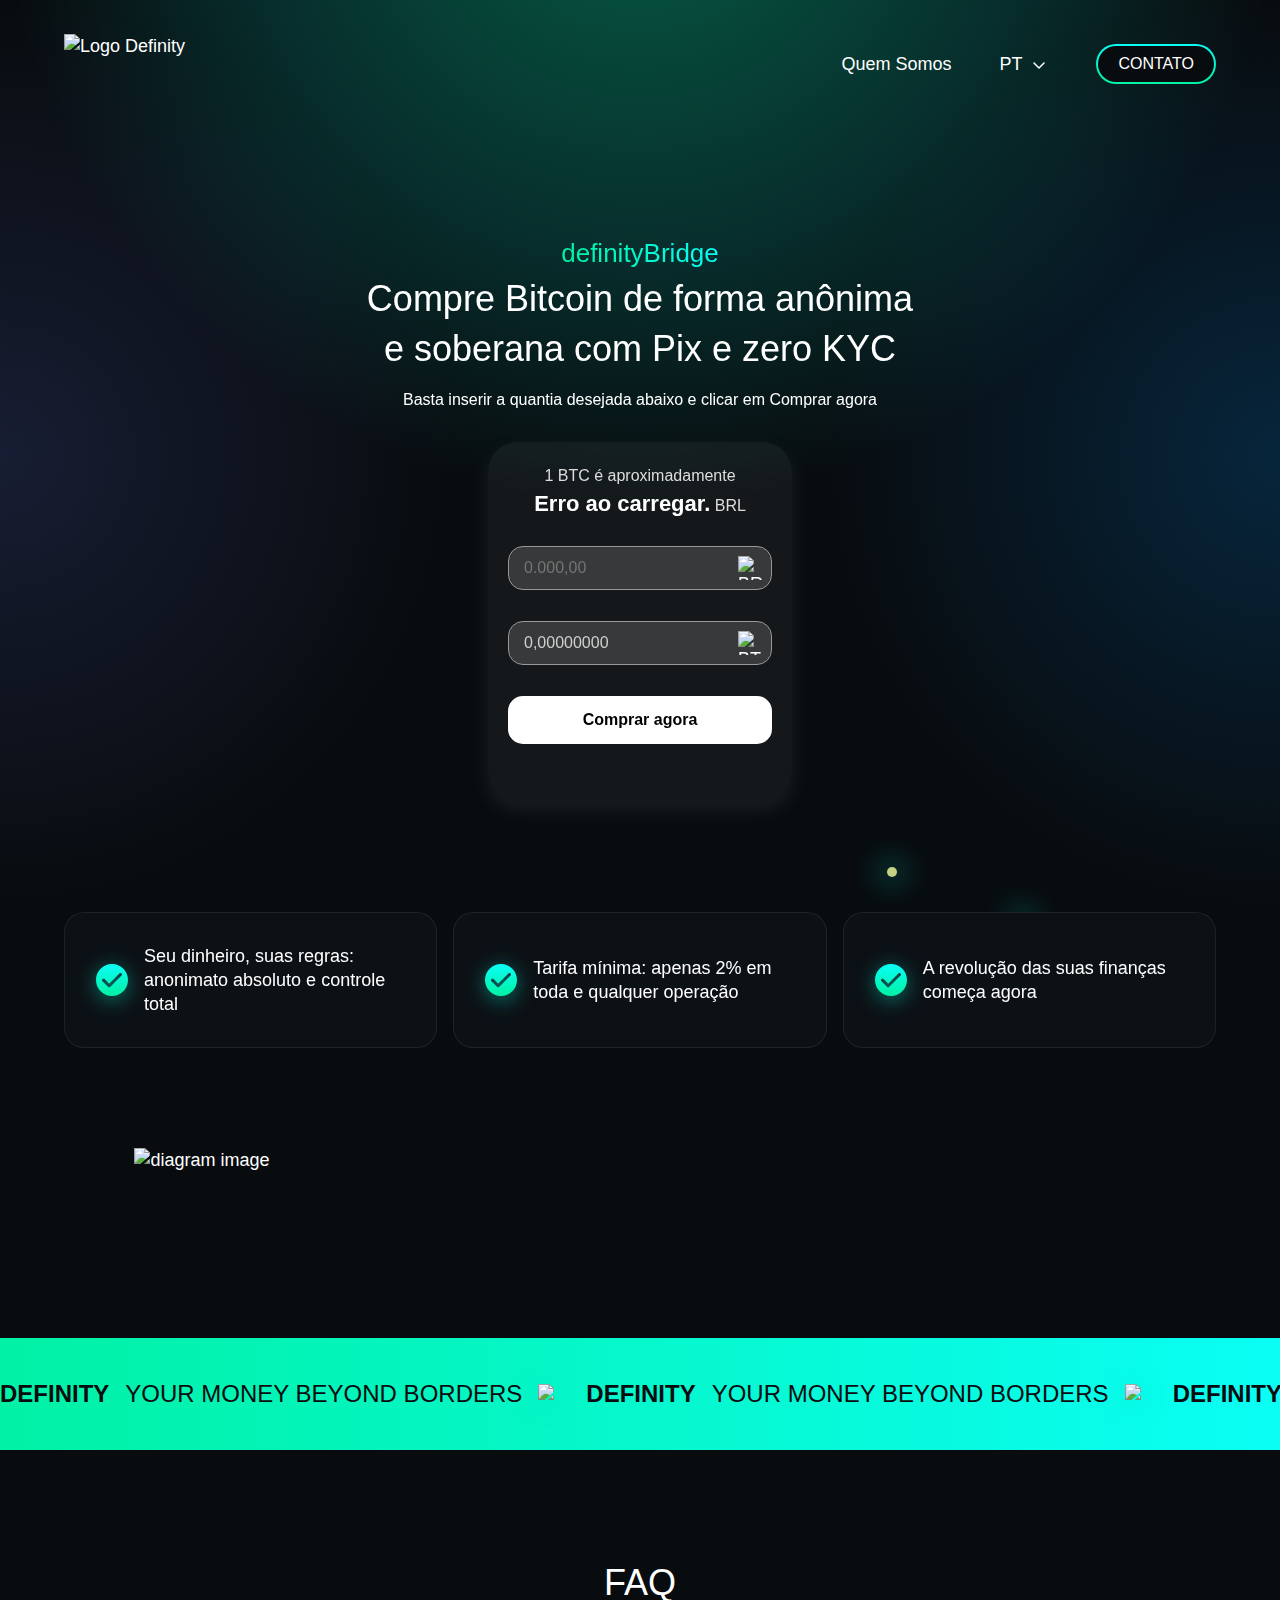
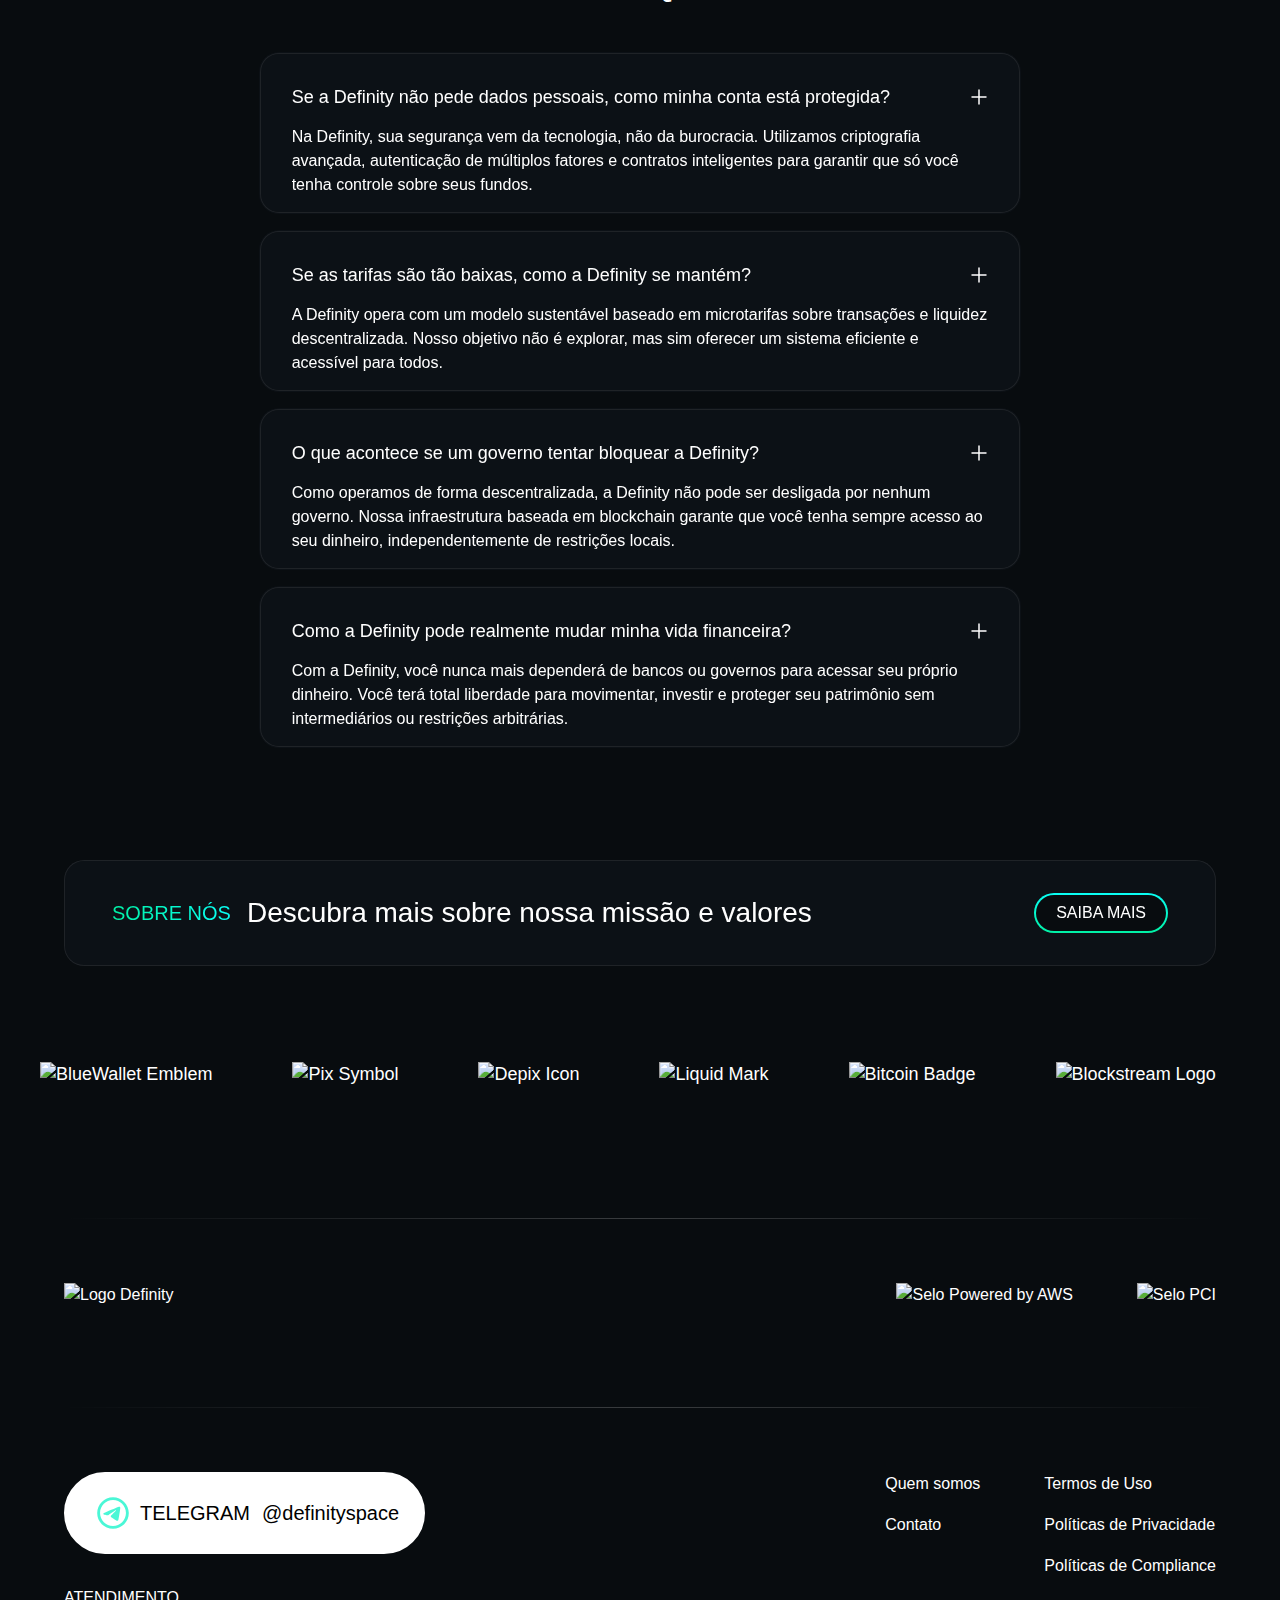
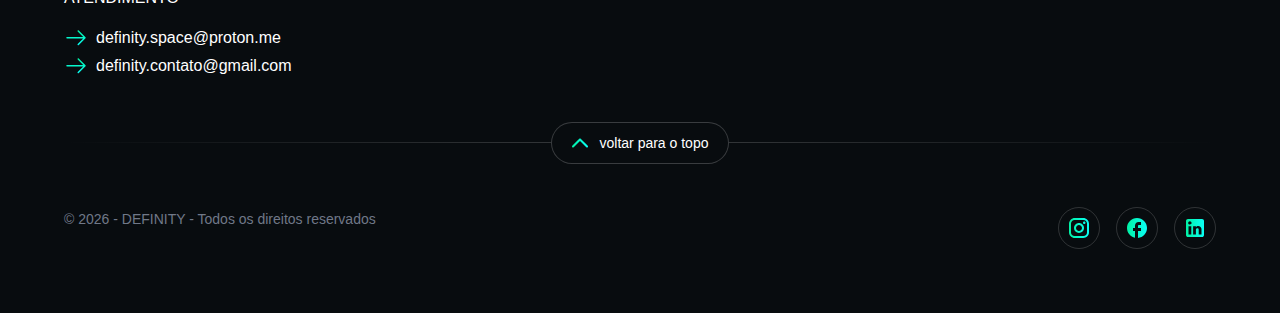
==== commit 313c2ac2: "baixissima" ====
--- a/index.html
+++ b/index.html
@@ -7,7 +7,7 @@
 >
   <head>
     <meta charset="utf-8" />
-    <title>Definity | Definity Bridge</title>
+    <title>Definity | Bitcoin Bridge</title>
     <link
       rel="alternate"
       hreflang="x-default"
@@ -891,7 +891,7 @@
                         </svg>
                       </div>
                       <div>
-                        <strong>Tarifa baixíssima:</strong>
+                        <strong>Tarifa mínima:</strong>
                         apenas 2% em toda e qualquer operação
                       </div>
                     </div>
@@ -1688,7 +1688,8 @@
       let year = date.getFullYear();
       document.querySelector(".year").innerHTML = year;
     </script>
-    
+
+    <script src="https://cdnjs.cloudflare.com/ajax/libs/gsap/3.12.5/gsap.min.js"></script>
     <script src="https://cdnjs.cloudflare.com/ajax/libs/gsap/3.12.5/ScrollTrigger.min.js"></script>
 
     <script>
@@ -1717,18 +1718,18 @@
           createScrollTrigger($(this), tl);
         });
 
-        //Footer
-        $(".footer").each(function (index) {
-          let tl = gsap.timeline({ paused: true });
-          tl.from($(this).find("> *"), {
-            opacity: 0,
-            y: "2rem",
-            duration: 0.8,
-            ease: "power2.out",
-            stagger: { amount: 0.4 },
-          });
-          createScrollTrigger($(this), tl);
-        });
+        // //Footer
+        // $(".footer").each(function (index) {
+        //   let tl = gsap.timeline({ paused: true });
+        //   tl.from($(this).find("> *"), {
+        //     opacity: 0,
+        //     y: "2rem",
+        //     duration: 0.8,
+        //     ease: "power2.out",
+        //     stagger: { amount: 0.4 },
+        //   });
+        //   createScrollTrigger($(this), tl);
+        // });
 
         //Contato
         $(".section-contato").each(function (index) {
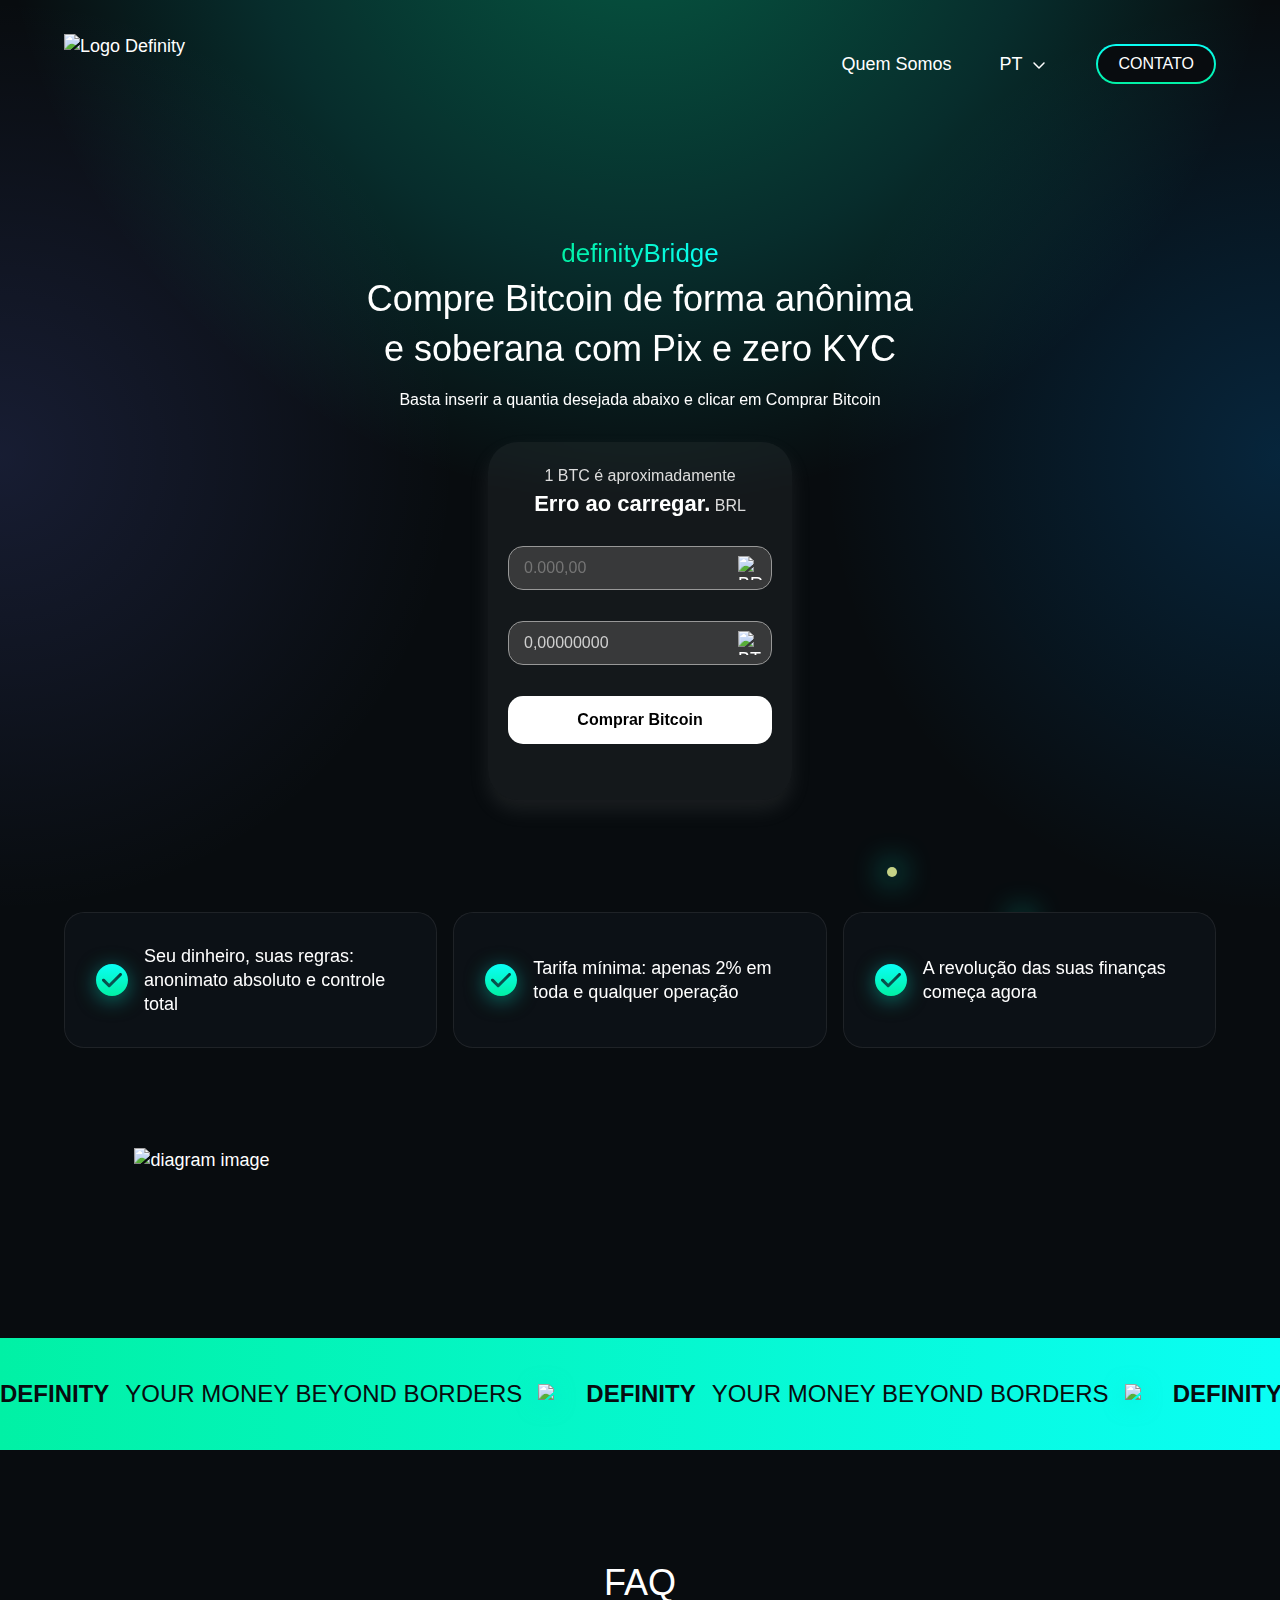
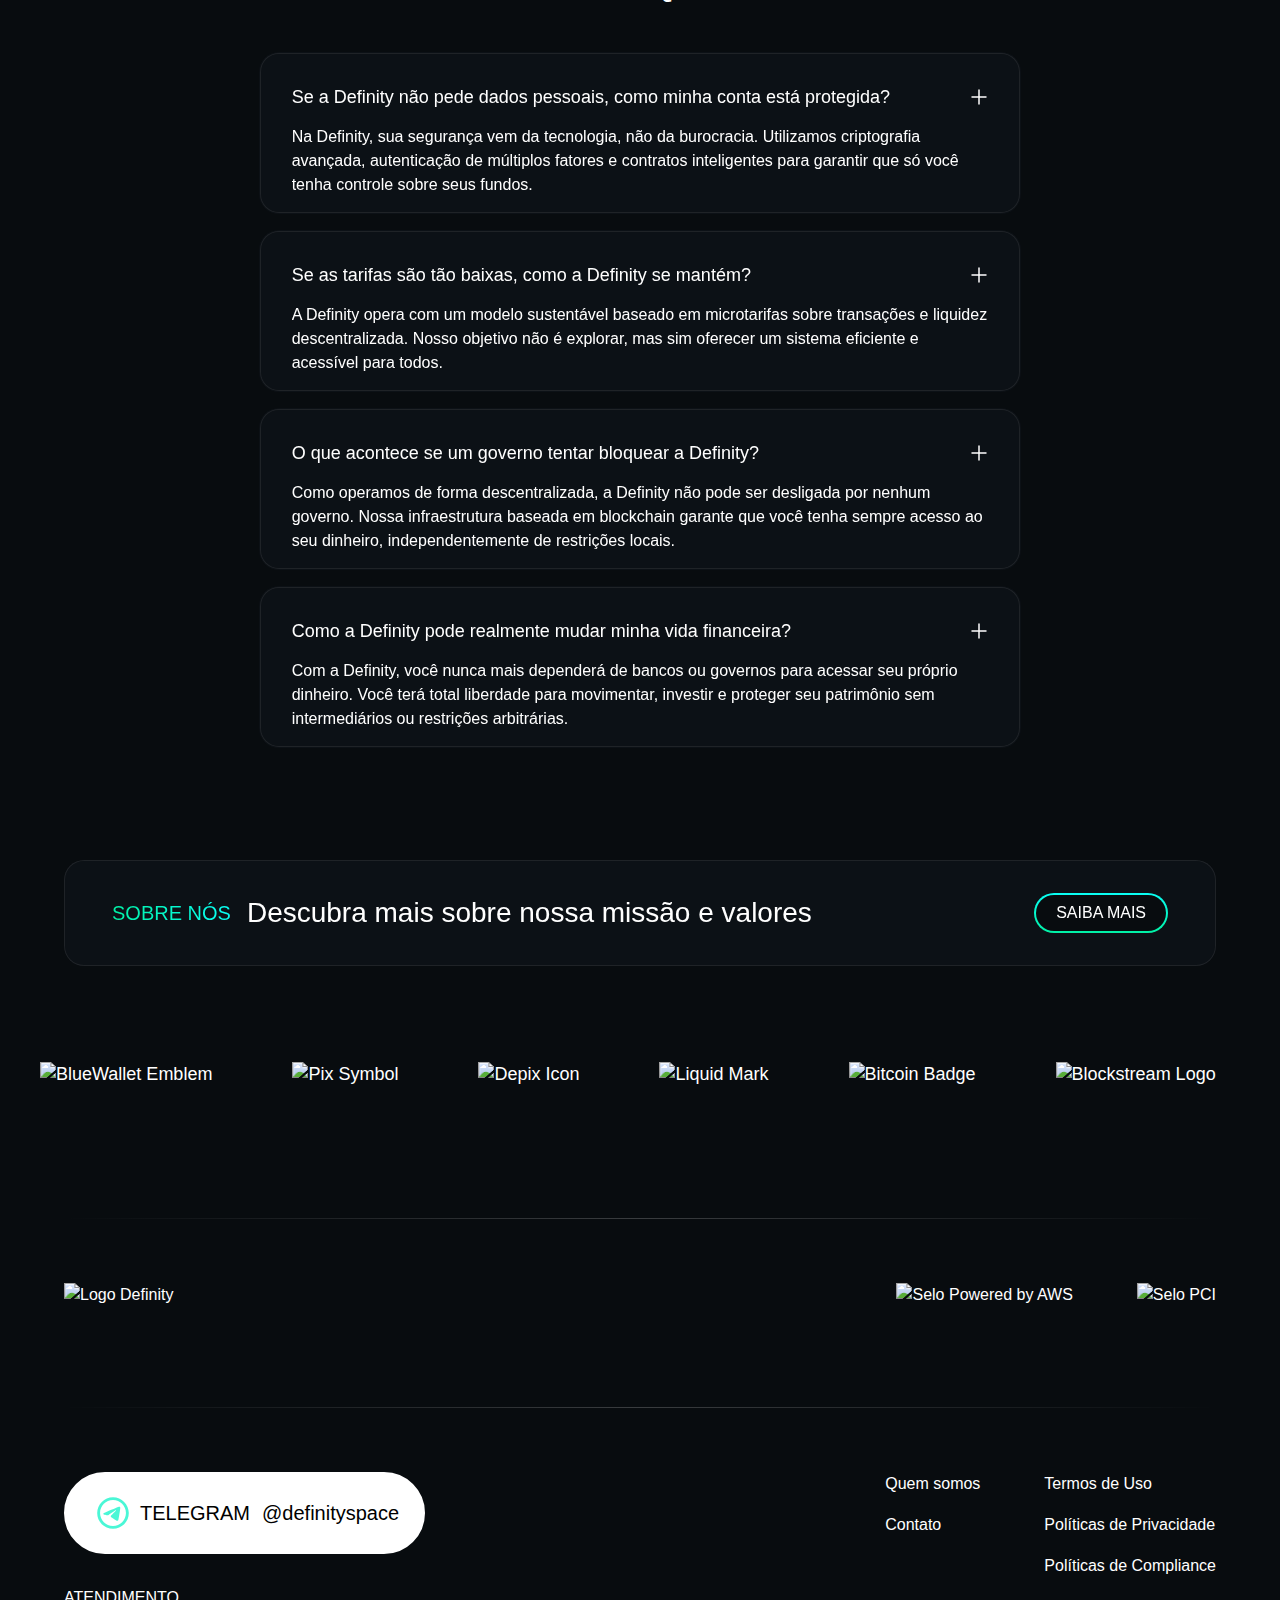
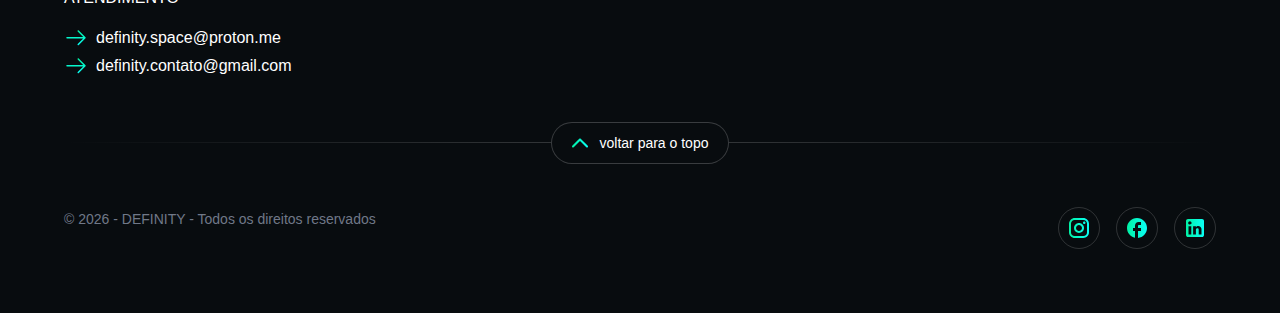
==== commit b151cc7b: "Update index.html" ====
--- a/index.html
+++ b/index.html
@@ -469,7 +469,7 @@
                         zero KYC
                       </h1>
                       <div class="text-size-small">
-                        Basta inserir a quantia desejada abaixo e clicar em Comprar agora
+                        Basta inserir a quantia desejada abaixo e clicar em Comprar Bitcoin
                       </div>
                       <div class="horizontal-wrapper m-tp-2">
                         <div class="modaloop">
@@ -519,7 +519,7 @@
                               id="purchase-btn"
                               class="purchase-btn"
                             >
-                              Comprar agora
+                              Comprar Bitcoin
                             </button>
 
                             <p id="error-msg" class="error-msg"></p>
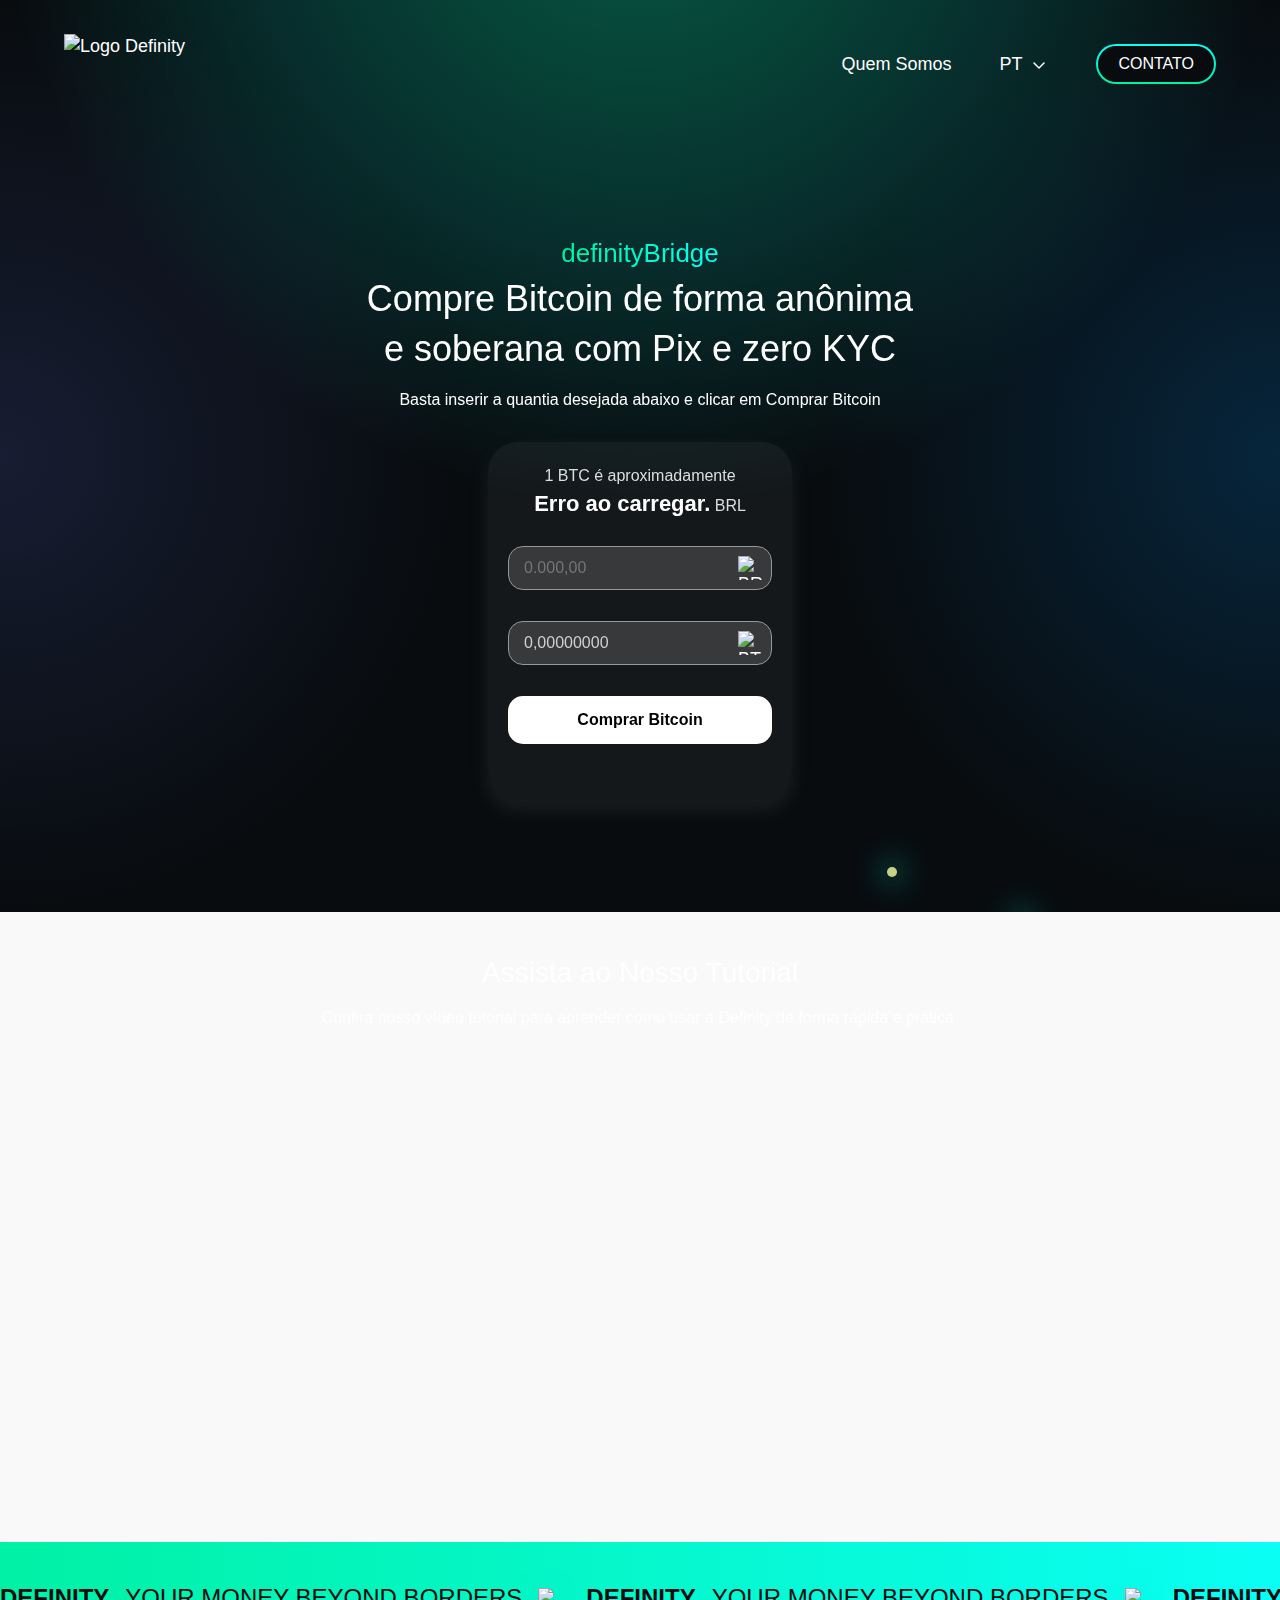
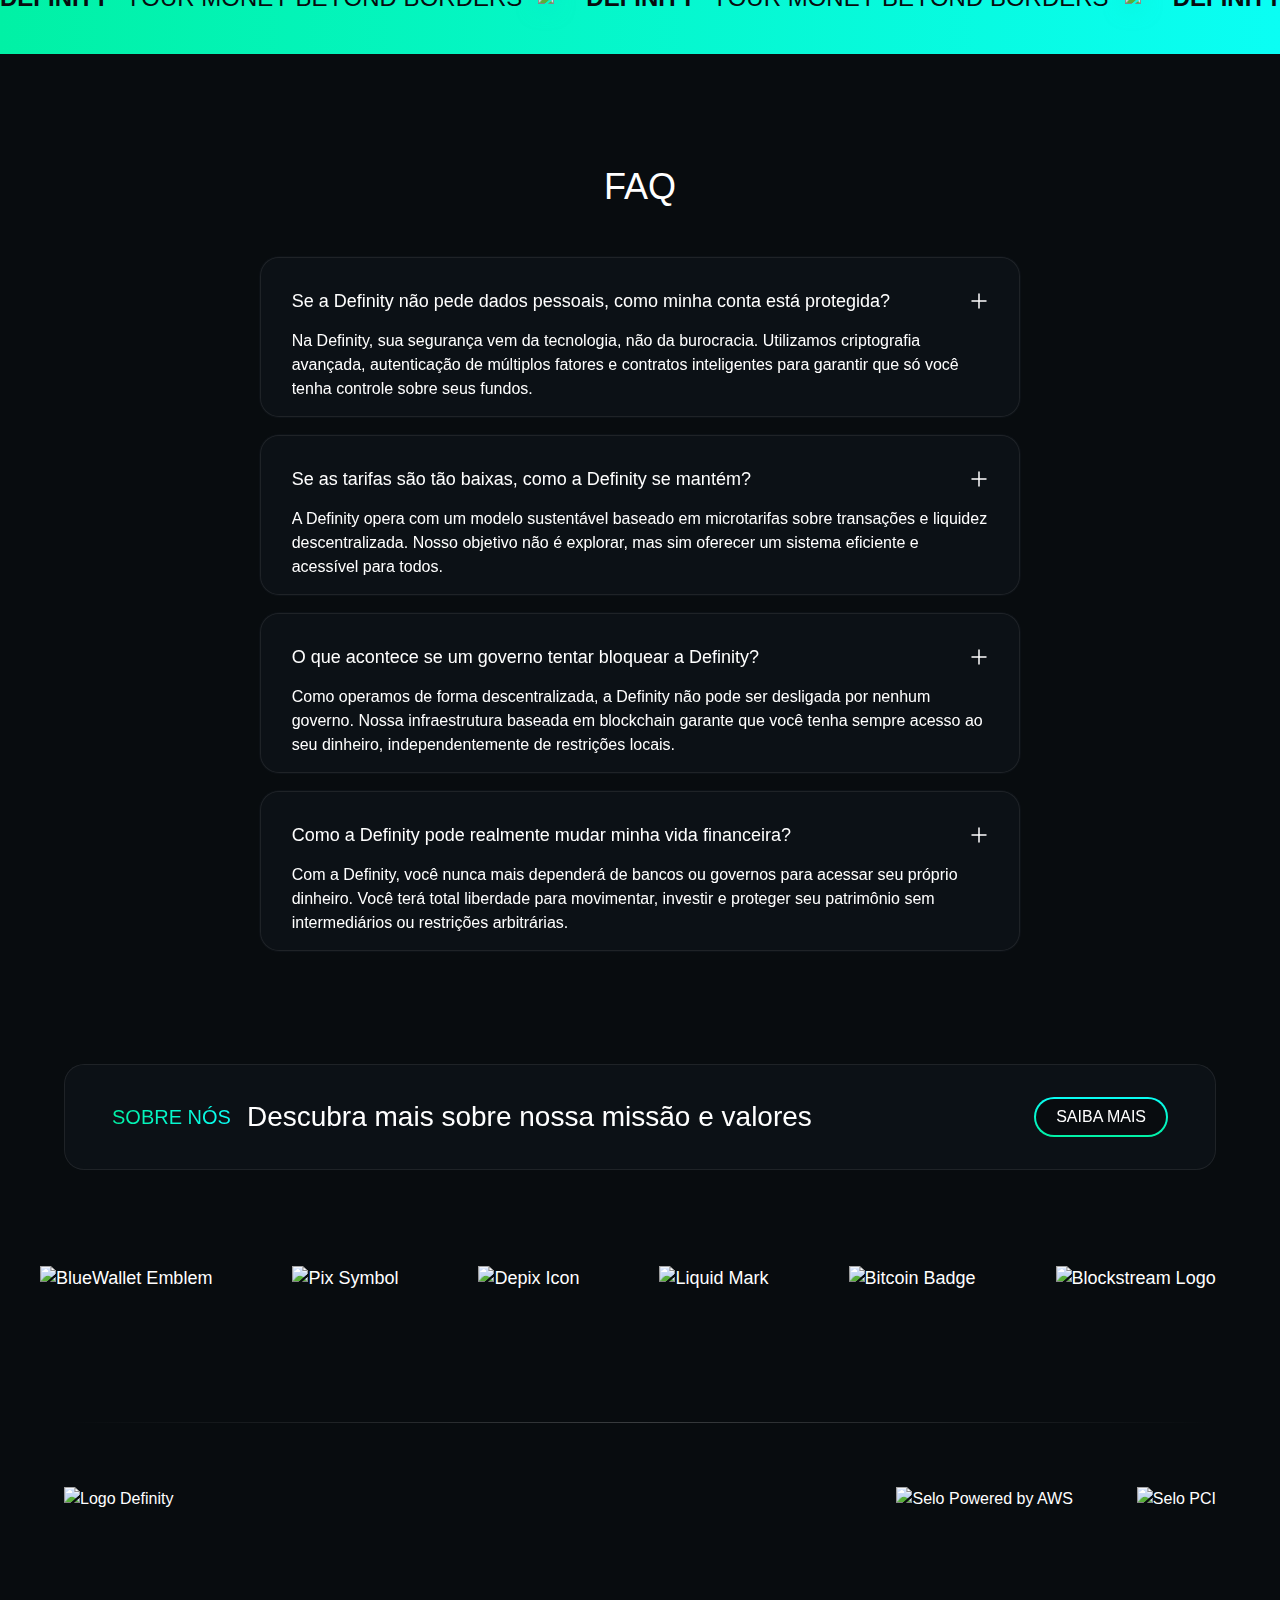
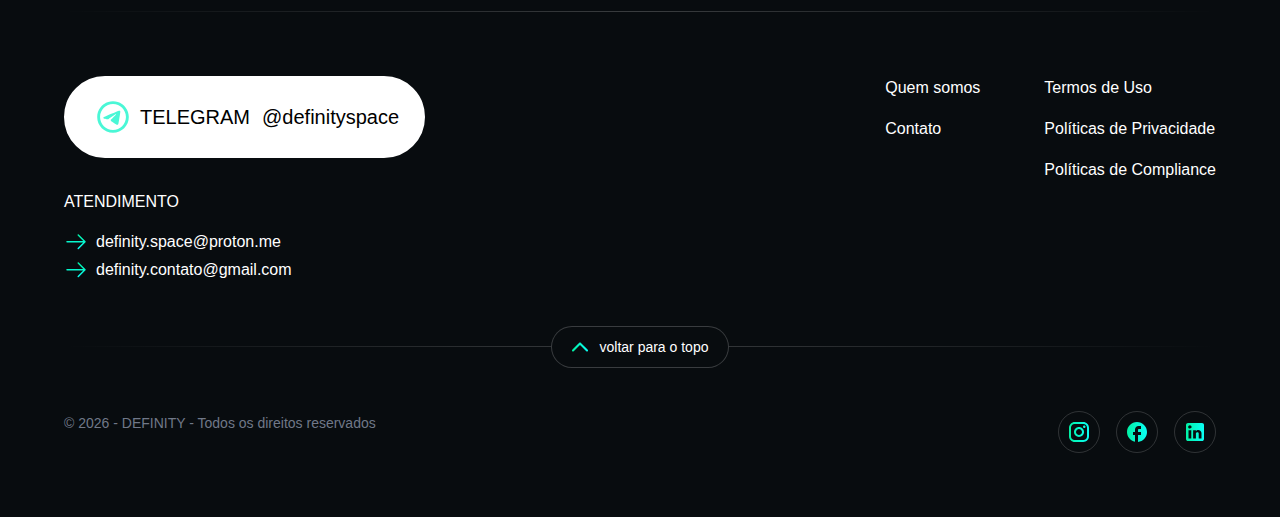
==== commit b097e07c: "video" ====
--- a/index.html
+++ b/index.html
@@ -817,165 +817,57 @@
           <div class="gradient-left"></div>
           <div class="gradient-middle"></div>
         </section>
-        <section class="section-fluxo">
-          <div class="padding-global">
-            <div class="row">
-              <div class="col col-lg-12">
-                <div class="grid-3">
-                  <div class="card">
-                    <div class="card-horizontal-wrapper">
-                      <div class="ico-32 w-embed">
-                        <!--checkmark fill gradiente--><svg
-                          xmlns="http://www.w3.org/2000/svg"
-                          width="32"
-                          height="32"
-                          viewBox="0 0 32 32"
-                          fill="none"
-                        >
-                          <path
-                            fill-rule="evenodd"
-                            clip-rule="evenodd"
-                            d="M16 32C24.8366 32 32 24.8366 32 16C32 7.16344 24.8366 0 16 0C7.16344 0 0 7.16344 0 16C0 24.8366 7.16344 32 16 32ZM25.9891 10.5002C25.9891 10.1024 25.8311 9.72097 25.5499 9.43968C25.4106 9.30029 25.2452 9.18971 25.0632 9.11427C24.8811 9.03883 24.686 9 24.4889 9C24.2919 9 24.0967 9.03883 23.9147 9.11427C23.7326 9.18971 23.5672 9.30029 23.4279 9.43968L13.1749 19.6937L8.57893 15.0977C8.44056 14.9544 8.27505 14.8401 8.09204 14.7615C7.90903 14.6829 7.7122 14.6415 7.51303 14.6398C7.31387 14.6381 7.11635 14.676 6.932 14.7514C6.74766 14.8269 6.58018 14.9382 6.43934 15.0791C6.2985 15.2199 6.18712 15.3874 6.1117 15.5717C6.03628 15.7561 5.99833 15.9536 6.00006 16.1528C6.00179 16.3519 6.04317 16.5488 6.12178 16.7318C6.20039 16.9148 6.31467 17.0803 6.45793 17.2187L12.0439 22.8037C12.1925 22.9523 12.3689 23.0702 12.5631 23.1506C12.7572 23.231 12.9653 23.2724 13.1754 23.2724C13.3856 23.2724 13.5937 23.231 13.7878 23.1506C13.982 23.0702 14.1584 22.9523 14.3069 22.8037L25.5499 11.5607C25.8311 11.2794 25.9891 10.8979 25.9891 10.5002Z"
-                            fill="url(#paint0_linear_1211_2252)"
-                          />
-                          <defs>
-                            <linearGradient
-                              id="paint0_linear_1211_2252"
-                              x1="16"
-                              y1="0"
-                              x2="16"
-                              y2="32"
-                              gradientUnits="userSpaceOnUse"
-                            >
-                              <stop stop-color="#0AFFF6" />
-                              <stop offset="1" stop-color="#01F1A4" />
-                            </linearGradient>
-                          </defs>
-                        </svg>
-                      </div>
-                      <div>
-                        <strong>Seu dinheiro, suas regras:</strong>
-                        anonimato absoluto e controle total
-                      </div>
-                    </div>
-                  </div>
-                  <div class="card">
-                    <div class="card-horizontal-wrapper">
-                      <div class="ico-32 w-embed">
-                        <!--checkmark fill gradiente--><svg
-                          xmlns="http://www.w3.org/2000/svg"
-                          width="32"
-                          height="32"
-                          viewBox="0 0 32 32"
-                          fill="none"
-                        >
-                          <path
-                            fill-rule="evenodd"
-                            clip-rule="evenodd"
-                            d="M16 32C24.8366 32 32 24.8366 32 16C32 7.16344 24.8366 0 16 0C7.16344 0 0 7.16344 0 16C0 24.8366 7.16344 32 16 32ZM25.9891 10.5002C25.9891 10.1024 25.8311 9.72097 25.5499 9.43968C25.4106 9.30029 25.2452 9.18971 25.0632 9.11427C24.8811 9.03883 24.686 9 24.4889 9C24.2919 9 24.0967 9.03883 23.9147 9.11427C23.7326 9.18971 23.5672 9.30029 23.4279 9.43968L13.1749 19.6937L8.57893 15.0977C8.44056 14.9544 8.27505 14.8401 8.09204 14.7615C7.90903 14.6829 7.7122 14.6415 7.51303 14.6398C7.31387 14.6381 7.11635 14.676 6.932 14.7514C6.74766 14.8269 6.58018 14.9382 6.43934 15.0791C6.2985 15.2199 6.18712 15.3874 6.1117 15.5717C6.03628 15.7561 5.99833 15.9536 6.00006 16.1528C6.00179 16.3519 6.04317 16.5488 6.12178 16.7318C6.20039 16.9148 6.31467 17.0803 6.45793 17.2187L12.0439 22.8037C12.1925 22.9523 12.3689 23.0702 12.5631 23.1506C12.7572 23.231 12.9653 23.2724 13.1754 23.2724C13.3856 23.2724 13.5937 23.231 13.7878 23.1506C13.982 23.0702 14.1584 22.9523 14.3069 22.8037L25.5499 11.5607C25.8311 11.2794 25.9891 10.8979 25.9891 10.5002Z"
-                            fill="url(#paint0_linear_1211_2252)"
-                          />
-                          <defs>
-                            <linearGradient
-                              id="paint0_linear_1211_2252"
-                              x1="16"
-                              y1="0"
-                              x2="16"
-                              y2="32"
-                              gradientUnits="userSpaceOnUse"
-                            >
-                              <stop stop-color="#0AFFF6" />
-                              <stop offset="1" stop-color="#01F1A4" />
-                            </linearGradient>
-                          </defs>
-                        </svg>
-                      </div>
-                      <div>
-                        <strong>Tarifa mínima:</strong>
-                        apenas 2% em toda e qualquer operação
-                      </div>
-                    </div>
-                  </div>
-                  <div class="card">
-                    <div class="card-horizontal-wrapper">
-                      <div class="ico-32 w-embed">
-                        <!--checkmark fill gradiente--><svg
-                          xmlns="http://www.w3.org/2000/svg"
-                          width="32"
-                          height="32"
-                          viewBox="0 0 32 32"
-                          fill="none"
-                        >
-                          <path
-                            fill-rule="evenodd"
-                            clip-rule="evenodd"
-                            d="M16 32C24.8366 32 32 24.8366 32 16C32 7.16344 24.8366 0 16 0C7.16344 0 0 7.16344 0 16C0 24.8366 7.16344 32 16 32ZM25.9891 10.5002C25.9891 10.1024 25.8311 9.72097 25.5499 9.43968C25.4106 9.30029 25.2452 9.18971 25.0632 9.11427C24.8811 9.03883 24.686 9 24.4889 9C24.2919 9 24.0967 9.03883 23.9147 9.11427C23.7326 9.18971 23.5672 9.30029 23.4279 9.43968L13.1749 19.6937L8.57893 15.0977C8.44056 14.9544 8.27505 14.8401 8.09204 14.7615C7.90903 14.6829 7.7122 14.6415 7.51303 14.6398C7.31387 14.6381 7.11635 14.676 6.932 14.7514C6.74766 14.8269 6.58018 14.9382 6.43934 15.0791C6.2985 15.2199 6.18712 15.3874 6.1117 15.5717C6.03628 15.7561 5.99833 15.9536 6.00006 16.1528C6.00179 16.3519 6.04317 16.5488 6.12178 16.7318C6.20039 16.9148 6.31467 17.0803 6.45793 17.2187L12.0439 22.8037C12.1925 22.9523 12.3689 23.0702 12.5631 23.1506C12.7572 23.231 12.9653 23.2724 13.1754 23.2724C13.3856 23.2724 13.5937 23.231 13.7878 23.1506C13.982 23.0702 14.1584 22.9523 14.3069 22.8037L25.5499 11.5607C25.8311 11.2794 25.9891 10.8979 25.9891 10.5002Z"
-                            fill="url(#paint0_linear_1211_2252)"
-                          />
-                          <defs>
-                            <linearGradient
-                              id="paint0_linear_1211_2252"
-                              x1="16"
-                              y1="0"
-                              x2="16"
-                              y2="32"
-                              gradientUnits="userSpaceOnUse"
-                            >
-                              <stop stop-color="#0AFFF6" />
-                              <stop offset="1" stop-color="#01F1A4" />
-                            </linearGradient>
-                          </defs>
-                        </svg>
-                      </div>
-                      <div>
-                        <strong>A revolução</strong>
-                        das suas finanças começa agora
-                      </div>
-                    </div>
-                  </div>
-                </div>
-              </div>
-            </div>
-          </div>
-          <div class="container-large">
-            <div class="row justify-center">
-              <div class="col col-lg-12">
-                <div class="col col-lg-12">
-                  <img
-                    src="/media/diagram-5.png"
-                    class="centeruuio desktop-only"
-                    loading="lazy"
-                    alt="diagram image"
-                  />
-                  <style>
-                    .centeruuio {
-                      display: block;
-                      margin-left: auto;
-                      margin-right: auto;
-                      width: 80%;
-                      padding-top: 100px;
-                      padding-bottom: 70px;
-                    }
-
-                    /* Esconde a imagem do PC quando a tela for menor que 768px (padrão para mobile) */
-                    @media (max-width: 768px) {
-                      .desktop-only {
-                        display: none;
-                      }
-                    }
-                  </style>
-                  <div class="fluxo-mobile">
-                    <img
-                      src="/media/diagramobile.png"
-                      loading="lazy"
-                      alt="diagram mobile"
-                    />
-                  </div>
-                </div>
-              </div>
+        <section class="tutorial-video">
+          <div class="container">
+            <h2>Assista ao Nosso Tutorial</h2>
+            <p>Confira nosso vídeo tutorial para aprender como usar a Definity de forma rápida e prática.</p>
+            <div class="video-wrapper">
+              <!-- Substitua "YourVimeoID" pelo ID do seu vídeo no Vimeo -->
+              <iframe src="https://vimeo.com/1064118880/6b03440915" frameborder="0" allow="autoplay; fullscreen; picture-in-picture" allowfullscreen></iframe>
             </div>
           </div>
         </section>
+        
+        <style>
+          .tutorial-video {
+            padding: 40px 20px;
+            background-color: #f9f9f9;
+            text-align: center;
+          }
+          
+          .tutorial-video .container {
+            max-width: 800px;
+            margin: 0 auto;
+          }
+          
+          .tutorial-video h2 {
+            font-size: 28px;
+            margin-bottom: 10px;
+          }
+          
+          .tutorial-video p {
+            font-size: 16px;
+            margin-bottom: 20px;
+          }
+          
+          .video-wrapper {
+            position: relative;
+            padding-bottom: 56.25%; /* Mantém a proporção 16:9 */
+            height: 0;
+            overflow: hidden;
+            max-width: 100%;
+          }
+          
+          .video-wrapper iframe {
+            position: absolute;
+            top: 0;
+            left: 0;
+            width: 100%;
+            height: 100%;
+            border: 0;
+          }
+        </style>
+        
         <section animate="fade" class="section-marquee is-gradient-horizontal">
           <div
             data-w-id="81329b81-0715-483b-914f-cac7874f2672"
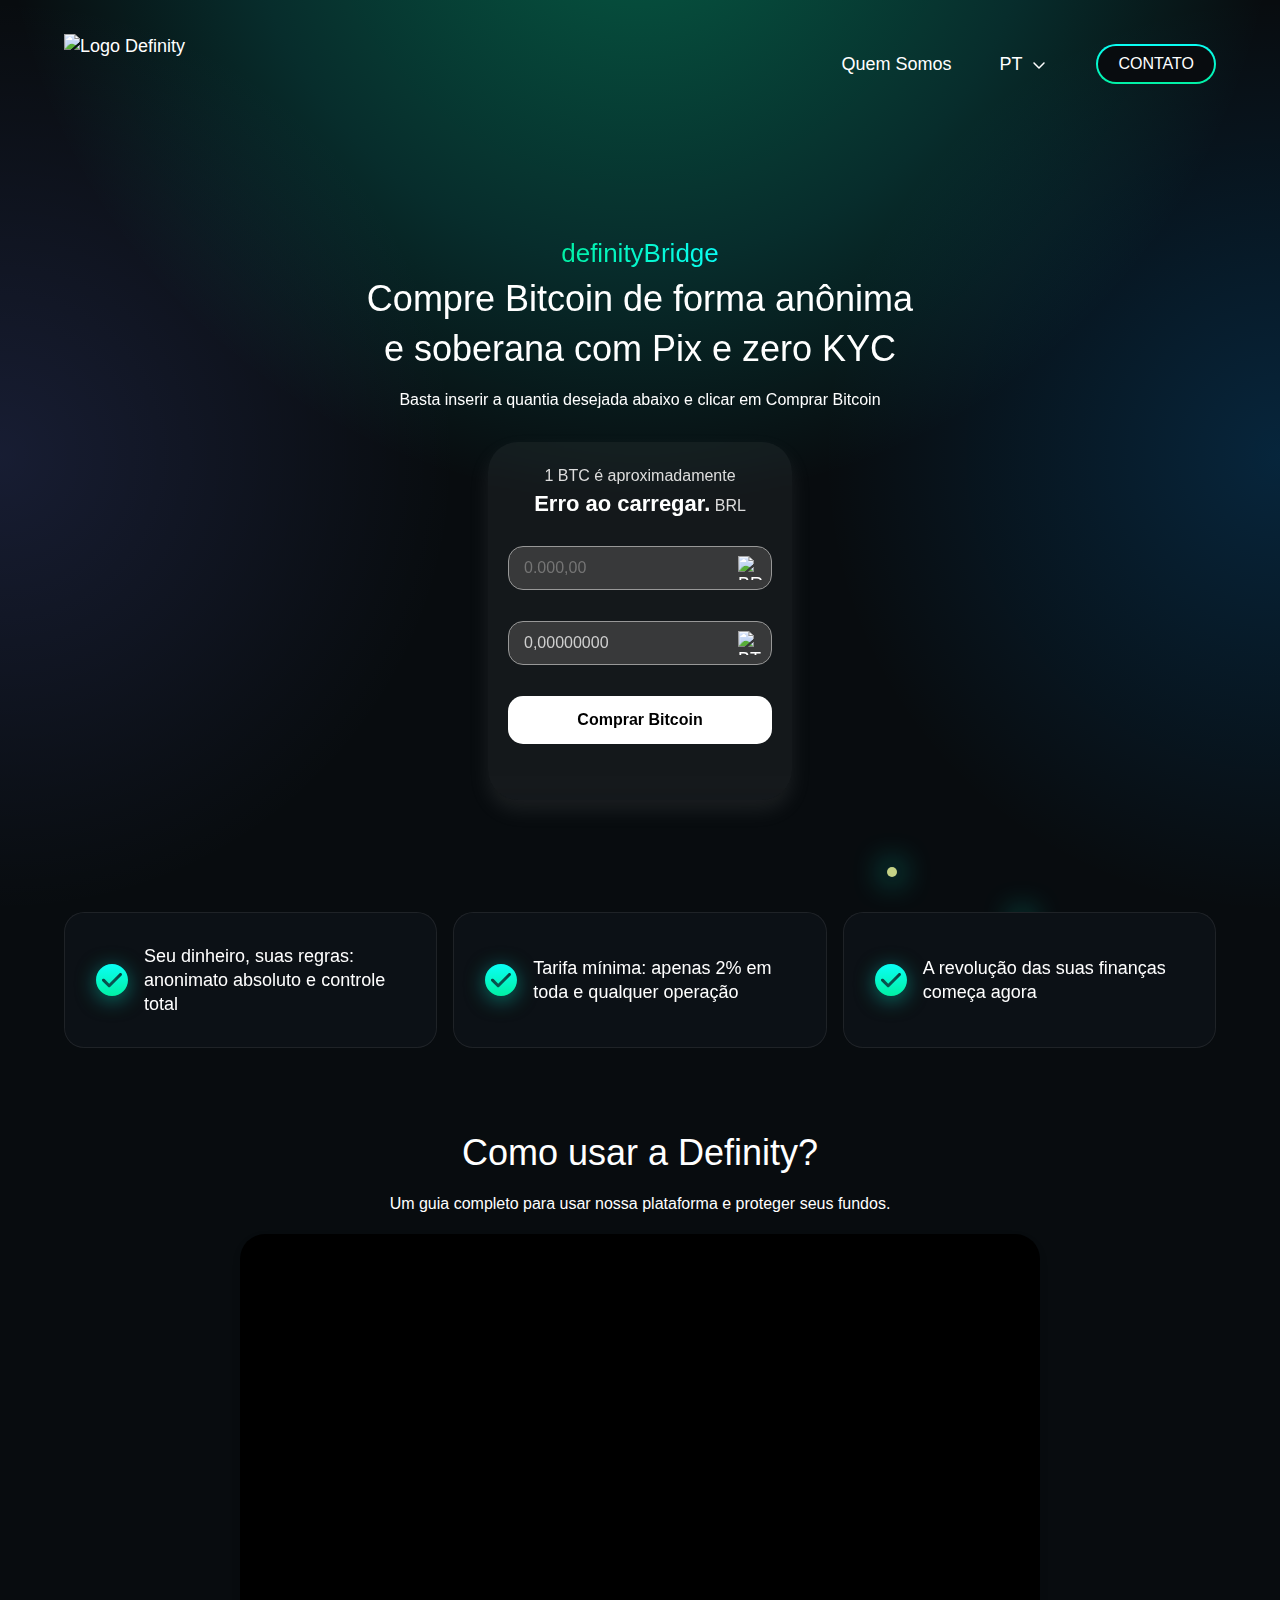
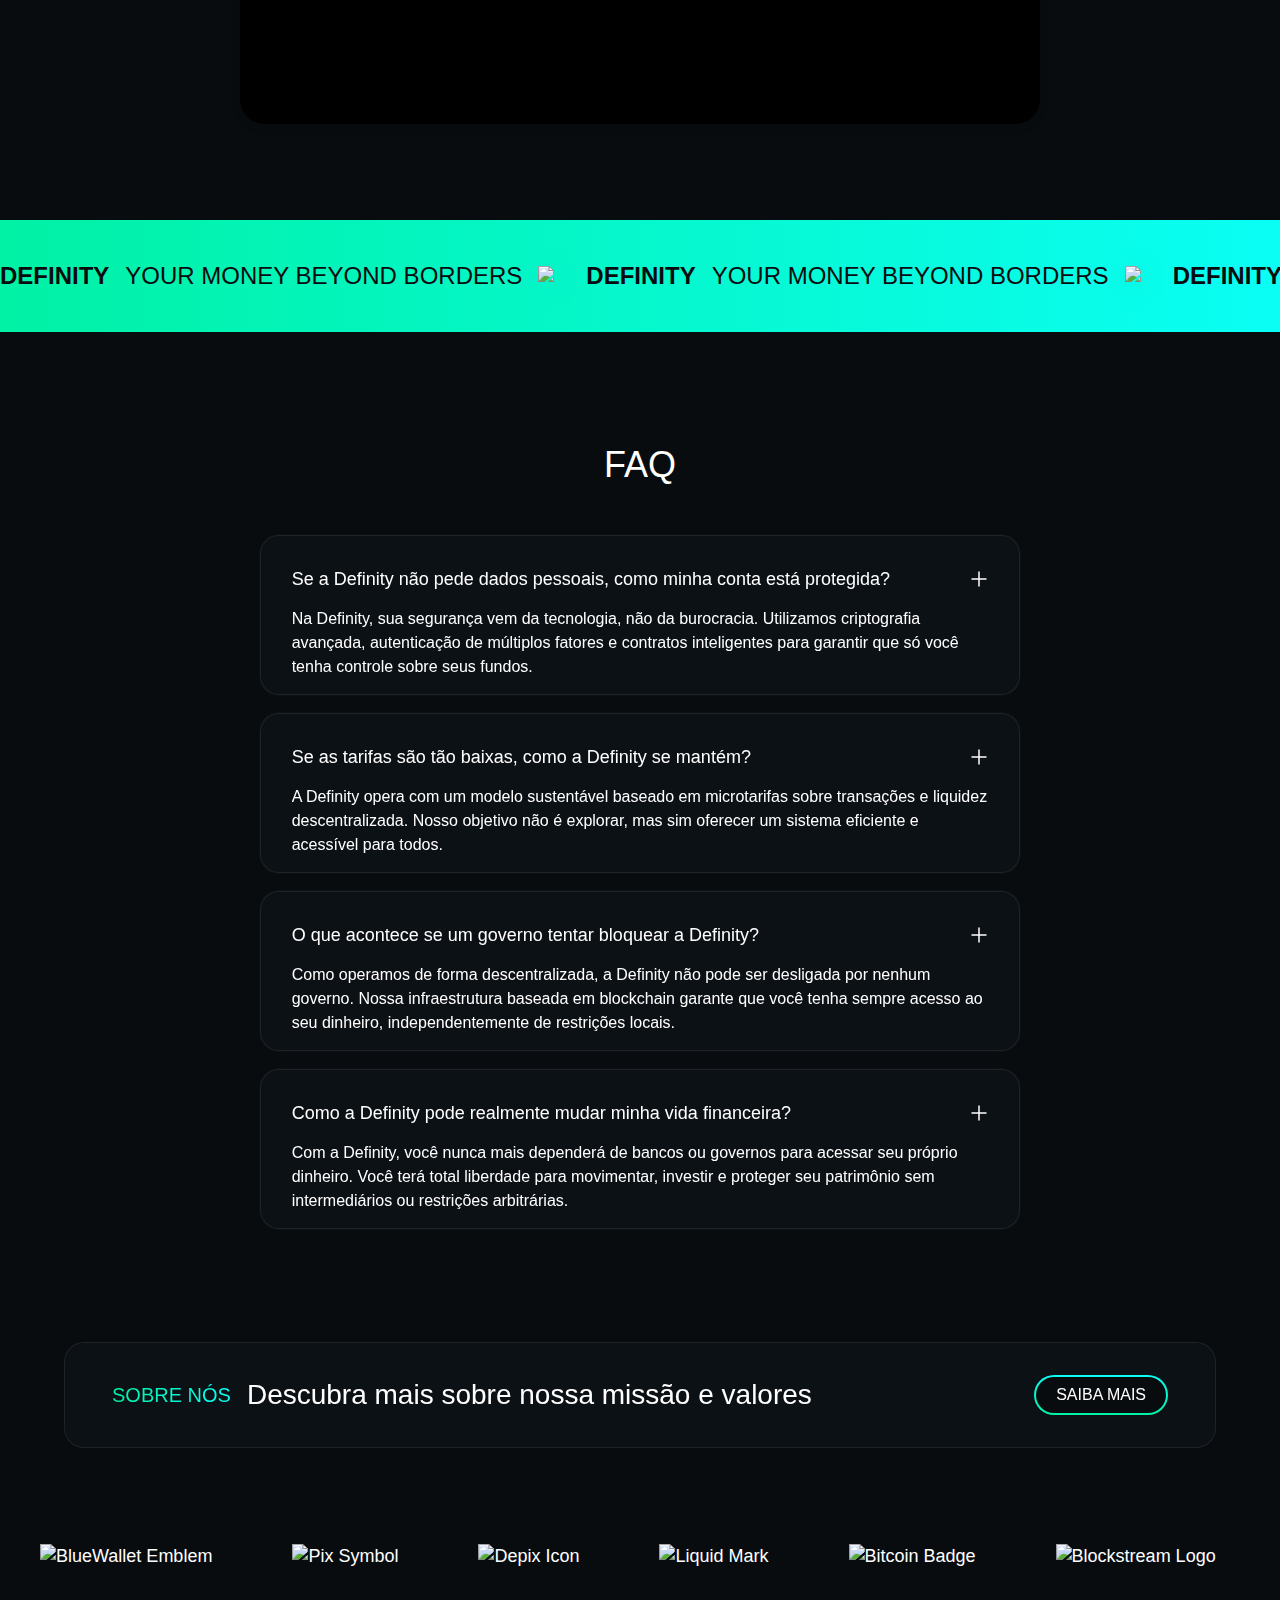
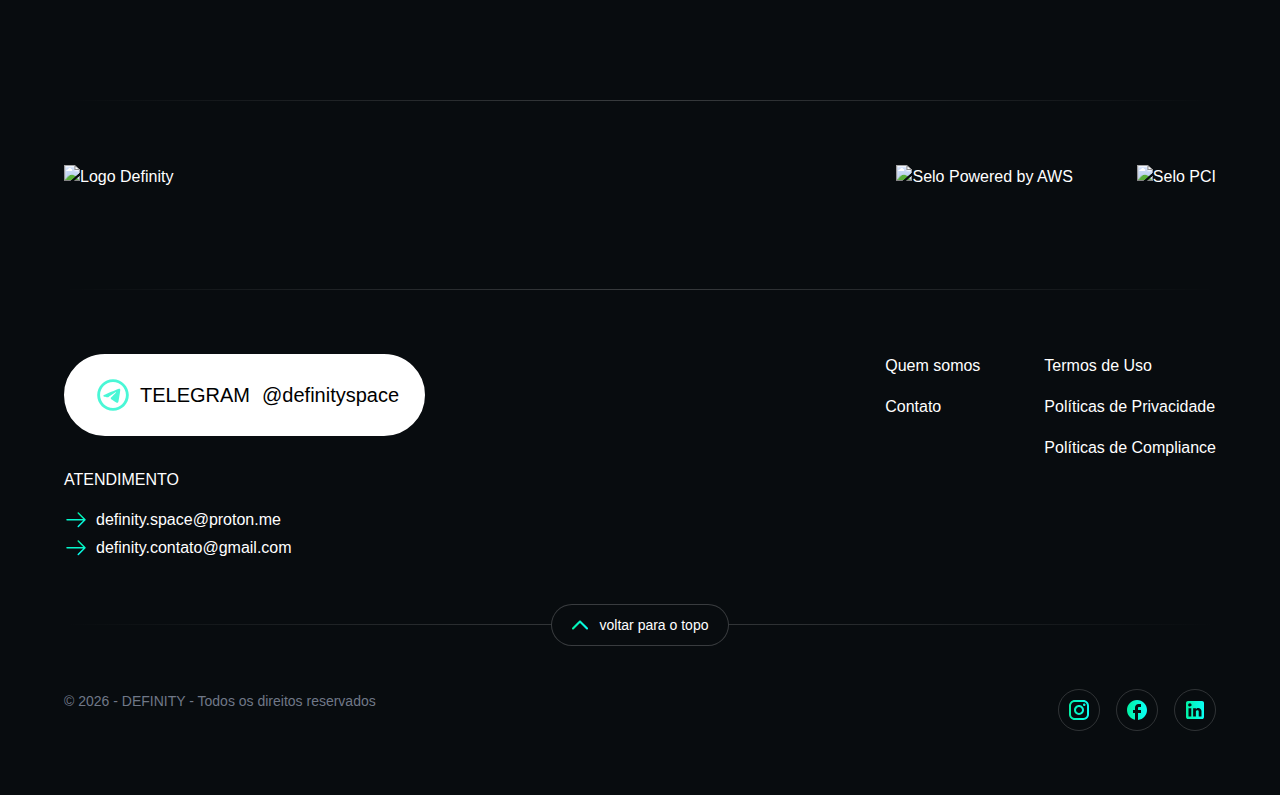
==== commit c8ee7de9: "video ok" ====
--- a/index.html
+++ b/index.html
@@ -817,57 +817,115 @@
           <div class="gradient-left"></div>
           <div class="gradient-middle"></div>
         </section>
-        <section class="tutorial-video">
-          <div class="container">
-            <h2>Assista ao Nosso Tutorial</h2>
-            <p>Confira nosso vídeo tutorial para aprender como usar a Definity de forma rápida e prática.</p>
-            <div class="video-wrapper">
-              <!-- Substitua "YourVimeoID" pelo ID do seu vídeo no Vimeo -->
-              <iframe src="https://vimeo.com/1064118880/6b03440915" frameborder="0" allow="autoplay; fullscreen; picture-in-picture" allowfullscreen></iframe>
+        <section class="section-fluxo">
+          <div class="padding-global">
+            <div class="row">
+              <div class="col col-lg-12">
+                <div class="grid-3" style="margin-bottom: 40px;">
+                  <div class="card">
+                    <div class="card-horizontal-wrapper">
+                      <div class="ico-32 w-embed">
+                        <!--checkmark fill gradiente-->
+                        <svg xmlns="http://www.w3.org/2000/svg" width="32" height="32" viewBox="0 0 32 32" fill="none">
+                          <path fill-rule="evenodd" clip-rule="evenodd" d="M16 32C24.8366 32 32 24.8366 32 16C32 7.16344 24.8366 0 16 0C7.16344 0 0 7.16344 0 16C0 24.8366 7.16344 32 16 32ZM25.9891 10.5002C25.9891 10.1024 25.8311 9.72097 25.5499 9.43968C25.4106 9.30029 25.2452 9.18971 25.0632 9.11427C24.8811 9.03883 24.686 9 24.4889 9C24.2919 9 24.0967 9.03883 23.9147 9.11427C23.7326 9.18971 23.5672 9.30029 23.4279 9.43968L13.1749 19.6937L8.57893 15.0977C8.44056 14.9544 8.27505 14.8401 8.09204 14.7615C7.90903 14.6829 7.7122 14.6415 7.51303 14.6398C7.31387 14.6381 7.11635 14.676 6.932 14.7514C6.74766 14.8269 6.58018 14.9382 6.43934 15.0791C6.2985 15.2199 6.18712 15.3874 6.1117 15.5717C6.03628 15.7561 5.99833 15.9536 6.00006 16.1528C6.00179 16.3519 6.04317 16.5488 6.12178 16.7318C6.20039 16.9148 6.31467 17.0803 6.45793 17.2187L12.0439 22.8037C12.1925 22.9523 12.3689 23.0702 12.5631 23.1506C12.7572 23.231 12.9653 23.2724 13.1754 23.2724C13.3856 23.2724 13.5937 23.231 13.7878 23.1506C13.982 23.0702 14.1584 22.9523 14.3069 22.8037L25.5499 11.5607C25.8311 11.2794 25.9891 10.8979 25.9891 10.5002Z" fill="url(#paint0_linear_1211_2252)" />
+                          <defs>
+                            <linearGradient id="paint0_linear_1211_2252" x1="16" y1="0" x2="16" y2="32" gradientUnits="userSpaceOnUse">
+                              <stop stop-color="#0AFFF6" />
+                              <stop offset="1" stop-color="#01F1A4" />
+                            </linearGradient>
+                          </defs>
+                        </svg>
+                      </div>
+                      <div>
+                        <strong>Seu dinheiro, suas regras:</strong> anonimato absoluto e controle total
+                      </div>
+                    </div>
+                  </div>
+                  <div class="card">
+                    <div class="card-horizontal-wrapper">
+                      <div class="ico-32 w-embed">
+                        <!--checkmark fill gradiente-->
+                        <svg xmlns="http://www.w3.org/2000/svg" width="32" height="32" viewBox="0 0 32 32" fill="none">
+                          <path fill-rule="evenodd" clip-rule="evenodd" d="M16 32C24.8366 32 32 24.8366 32 16C32 7.16344 24.8366 0 16 0C7.16344 0 0 7.16344 0 16C0 24.8366 7.16344 32 16 32ZM25.9891 10.5002C25.9891 10.1024 25.8311 9.72097 25.5499 9.43968C25.4106 9.30029 25.2452 9.18971 25.0632 9.11427C24.8811 9.03883 24.686 9 24.4889 9C24.2919 9 24.0967 9.03883 23.9147 9.11427C23.7326 9.18971 23.5672 9.30029 23.4279 9.43968L13.1749 19.6937L8.57893 15.0977C8.44056 14.9544 8.27505 14.8401 8.09204 14.7615C7.90903 14.6829 7.7122 14.6415 7.51303 14.6398C7.31387 14.6381 7.11635 14.676 6.932 14.7514C6.74766 14.8269 6.58018 14.9382 6.43934 15.0791C6.2985 15.2199 6.18712 15.3874 6.1117 15.5717C6.03628 15.7561 5.99833 15.9536 6.00006 16.1528C6.00179 16.3519 6.04317 16.5488 6.12178 16.7318C6.20039 16.9148 6.31467 17.0803 6.45793 17.2187L12.0439 22.8037C12.1925 22.9523 12.3689 23.0702 12.5631 23.1506C12.7572 23.231 12.9653 23.2724 13.1754 23.2724C13.3856 23.2724 13.5937 23.231 13.7878 23.1506C13.982 23.0702 14.1584 22.9523 14.3069 22.8037L25.5499 11.5607C25.8311 11.2794 25.9891 10.8979 25.9891 10.5002Z" fill="url(#paint0_linear_1211_2252)" />
+                          <defs>
+                            <linearGradient id="paint0_linear_1211_2252" x1="16" y1="0" x2="16" y2="32" gradientUnits="userSpaceOnUse">
+                              <stop stop-color="#0AFFF6" />
+                              <stop offset="1" stop-color="#01F1A4" />
+                            </linearGradient>
+                          </defs>
+                        </svg>
+                      </div>
+                      <div>
+                        <strong>Tarifa mínima:</strong> apenas 2% em toda e qualquer operação
+                      </div>
+                    </div>
+                  </div>
+                  <div class="card">
+                    <div class="card-horizontal-wrapper">
+                      <div class="ico-32 w-embed">
+                        <!--checkmark fill gradiente-->
+                        <svg xmlns="http://www.w3.org/2000/svg" width="32" height="32" viewBox="0 0 32 32" fill="none">
+                          <path fill-rule="evenodd" clip-rule="evenodd" d="M16 32C24.8366 32 32 24.8366 32 16C32 7.16344 24.8366 0 16 0C7.16344 0 0 7.16344 0 16C0 24.8366 7.16344 32 16 32ZM25.9891 10.5002C25.9891 10.1024 25.8311 9.72097 25.5499 9.43968C25.4106 9.30029 25.2452 9.18971 25.0632 9.11427C24.8811 9.03883 24.686 9 24.4889 9C24.2919 9 24.0967 9.03883 23.9147 9.11427C23.7326 9.18971 23.5672 9.30029 23.4279 9.43968L13.1749 19.6937L8.57893 15.0977C8.44056 14.9544 8.27505 14.8401 8.09204 14.7615C7.90903 14.6829 7.7122 14.6415 7.51303 14.6398C7.31387 14.6381 7.11635 14.676 6.932 14.7514C6.74766 14.8269 6.58018 14.9382 6.43934 15.0791C6.2985 15.2199 6.18712 15.3874 6.1117 15.5717C6.03628 15.7561 5.99833 15.9536 6.00006 16.1528C6.00179 16.3519 6.04317 16.5488 6.12178 16.7318C6.20039 16.9148 6.31467 17.0803 6.45793 17.2187L12.0439 22.8037C12.1925 22.9523 12.3689 23.0702 12.5631 23.1506C12.7572 23.231 12.9653 23.2724 13.1754 23.2724C13.3856 23.2724 13.5937 23.231 13.7878 23.1506C13.982 23.0702 14.1584 22.9523 14.3069 22.8037L25.5499 11.5607C25.8311 11.2794 25.9891 10.8979 25.9891 10.5002Z" fill="url(#paint0_linear_1211_2252)" />
+                          <defs>
+                            <linearGradient id="paint0_linear_1211_2252" x1="16" y1="0" x2="16" y2="32" gradientUnits="userSpaceOnUse">
+                              <stop stop-color="#0AFFF6" />
+                              <stop offset="1" stop-color="#01F1A4" />
+                            </linearGradient>
+                          </defs>
+                        </svg>
+                      </div>
+                      <div>
+                        <strong>A revolução</strong> das suas finanças começa agora
+                      </div>
+                    </div>
+                  </div>
+                </div>
+              </div>
+            </div>
+          </div>
+          <div class="container-large" style="margin-top: 40px;">
+            <div class="row justify-center">
+              <div class="col col-lg-12" style="text-align: center;">
+                <h1 class="heading-style-h2">Como usar a Definity?</h1>
+                <div class="text-size-small subtitle">Um guia completo para usar nossa plataforma e proteger seus fundos.</div>
+                <div class="container">
+                  <div class="video-container">
+                    <iframe width="560" height="315" src="https://www.youtube.com/embed/foOxoB98blo?si=oKiyA4a5-p3ElhVi&controls=0" title="YouTube video player" frameborder="0" allow="accelerometer; autoplay; clipboard-write; encrypted-media; gyroscope; picture-in-picture; web-share" referrerpolicy="strict-origin-when-cross-origin" allowfullscreen></iframe>
+                  </div>
+                </div>
+                <style>
+                  .container {
+                    max-width: 800px;
+                    margin: 0 auto;
+                  }
+          
+                  .video-container {
+                    position: relative;
+                    padding-bottom: 56.25%; /* Proporção 16:9 */
+                    padding-top: 40px; /* Adiciona 40px de espaço acima do vídeo */
+                    height: 0;
+                    overflow: hidden;
+                    background-color: #000;
+                    border-radius: 25px;
+                    box-shadow: 0 4px 8px rgba(0, 0, 0, 0.1);
+                  }
+          
+                  .video-container iframe {
+                    position: absolute;
+                    top: 0;
+                    left: 0;
+                    width: 100%;
+                    height: 100%;
+                  }
+          
+                  .subtitle {
+                    margin-bottom: 20px; /* Espaçamento abaixo do subtítulo */
+                  }
+                </style>
+              </div>
             </div>
           </div>
         </section>
-        
-        <style>
-          .tutorial-video {
-            padding: 40px 20px;
-            background-color: #f9f9f9;
-            text-align: center;
-          }
-          
-          .tutorial-video .container {
-            max-width: 800px;
-            margin: 0 auto;
-          }
-          
-          .tutorial-video h2 {
-            font-size: 28px;
-            margin-bottom: 10px;
-          }
-          
-          .tutorial-video p {
-            font-size: 16px;
-            margin-bottom: 20px;
-          }
-          
-          .video-wrapper {
-            position: relative;
-            padding-bottom: 56.25%; /* Mantém a proporção 16:9 */
-            height: 0;
-            overflow: hidden;
-            max-width: 100%;
-          }
-          
-          .video-wrapper iframe {
-            position: absolute;
-            top: 0;
-            left: 0;
-            width: 100%;
-            height: 100%;
-            border: 0;
-          }
-        </style>
-        
         <section animate="fade" class="section-marquee is-gradient-horizontal">
           <div
             data-w-id="81329b81-0715-483b-914f-cac7874f2672"
